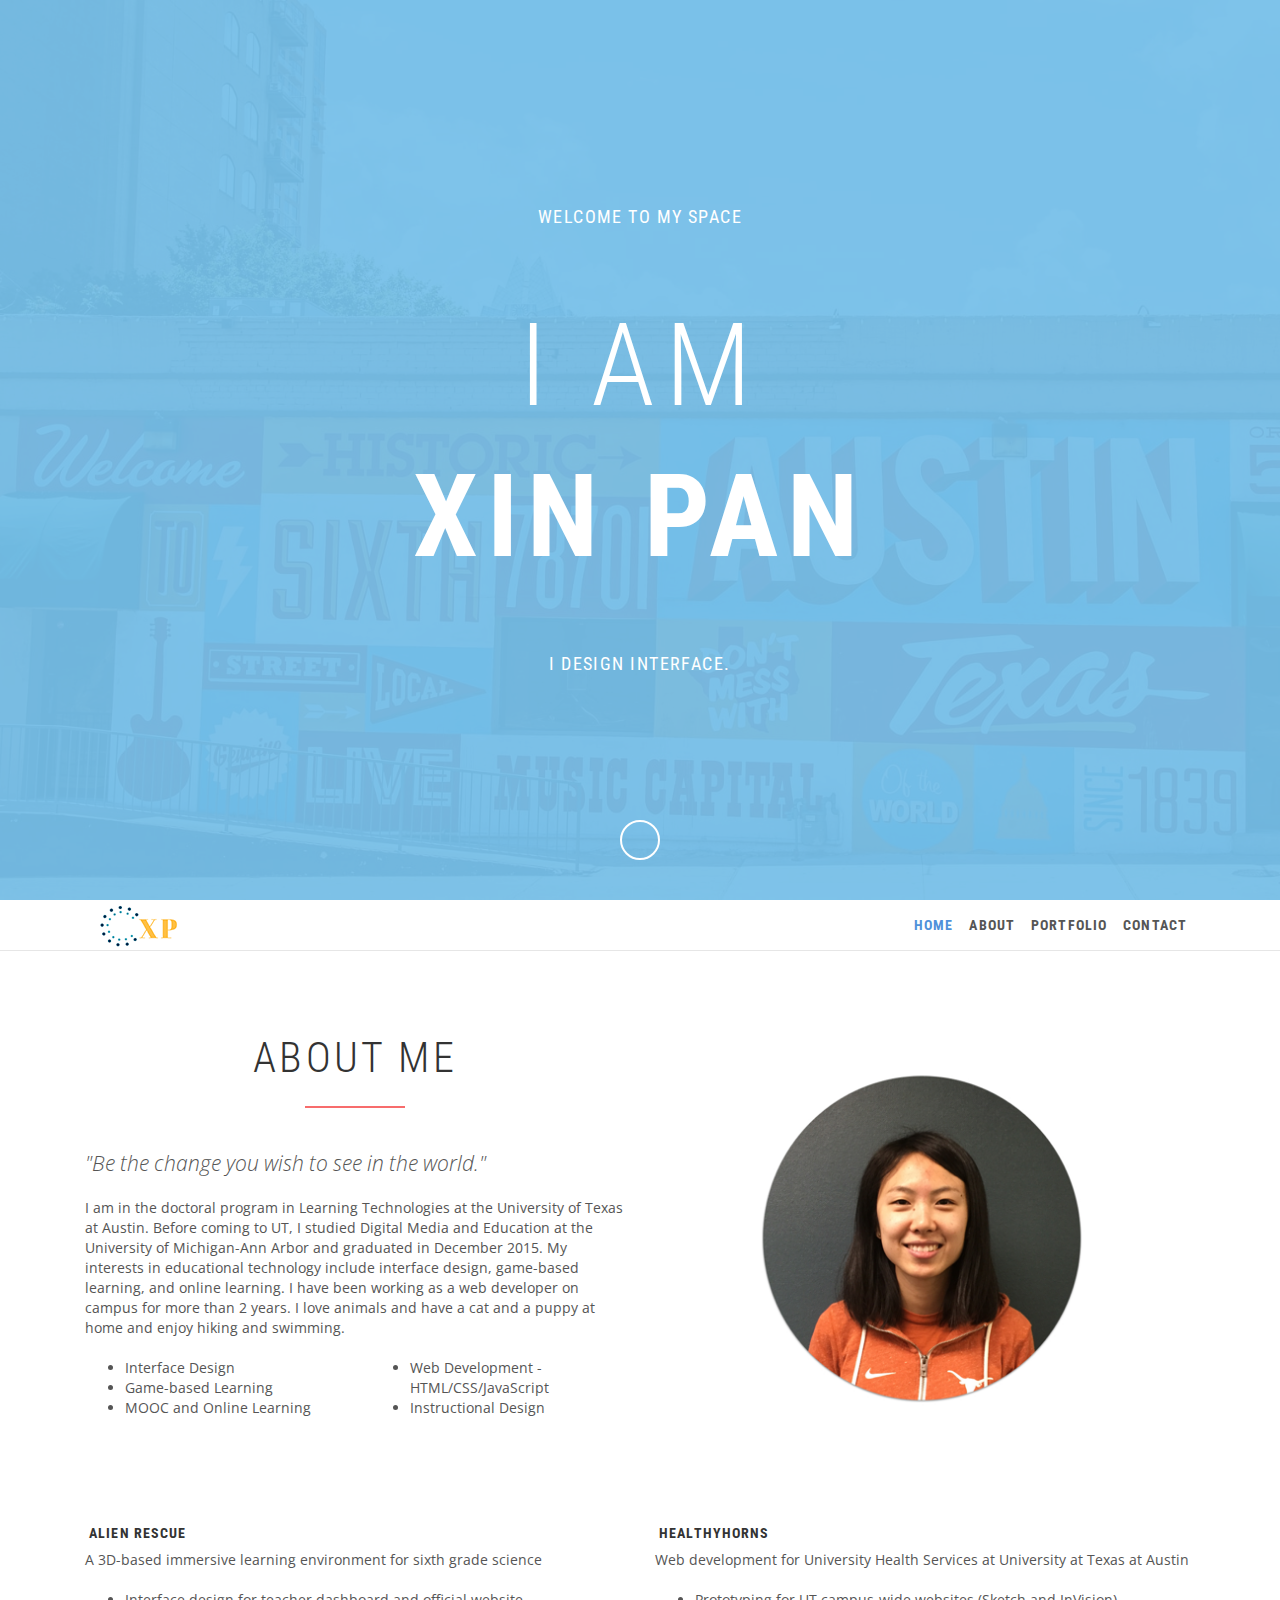
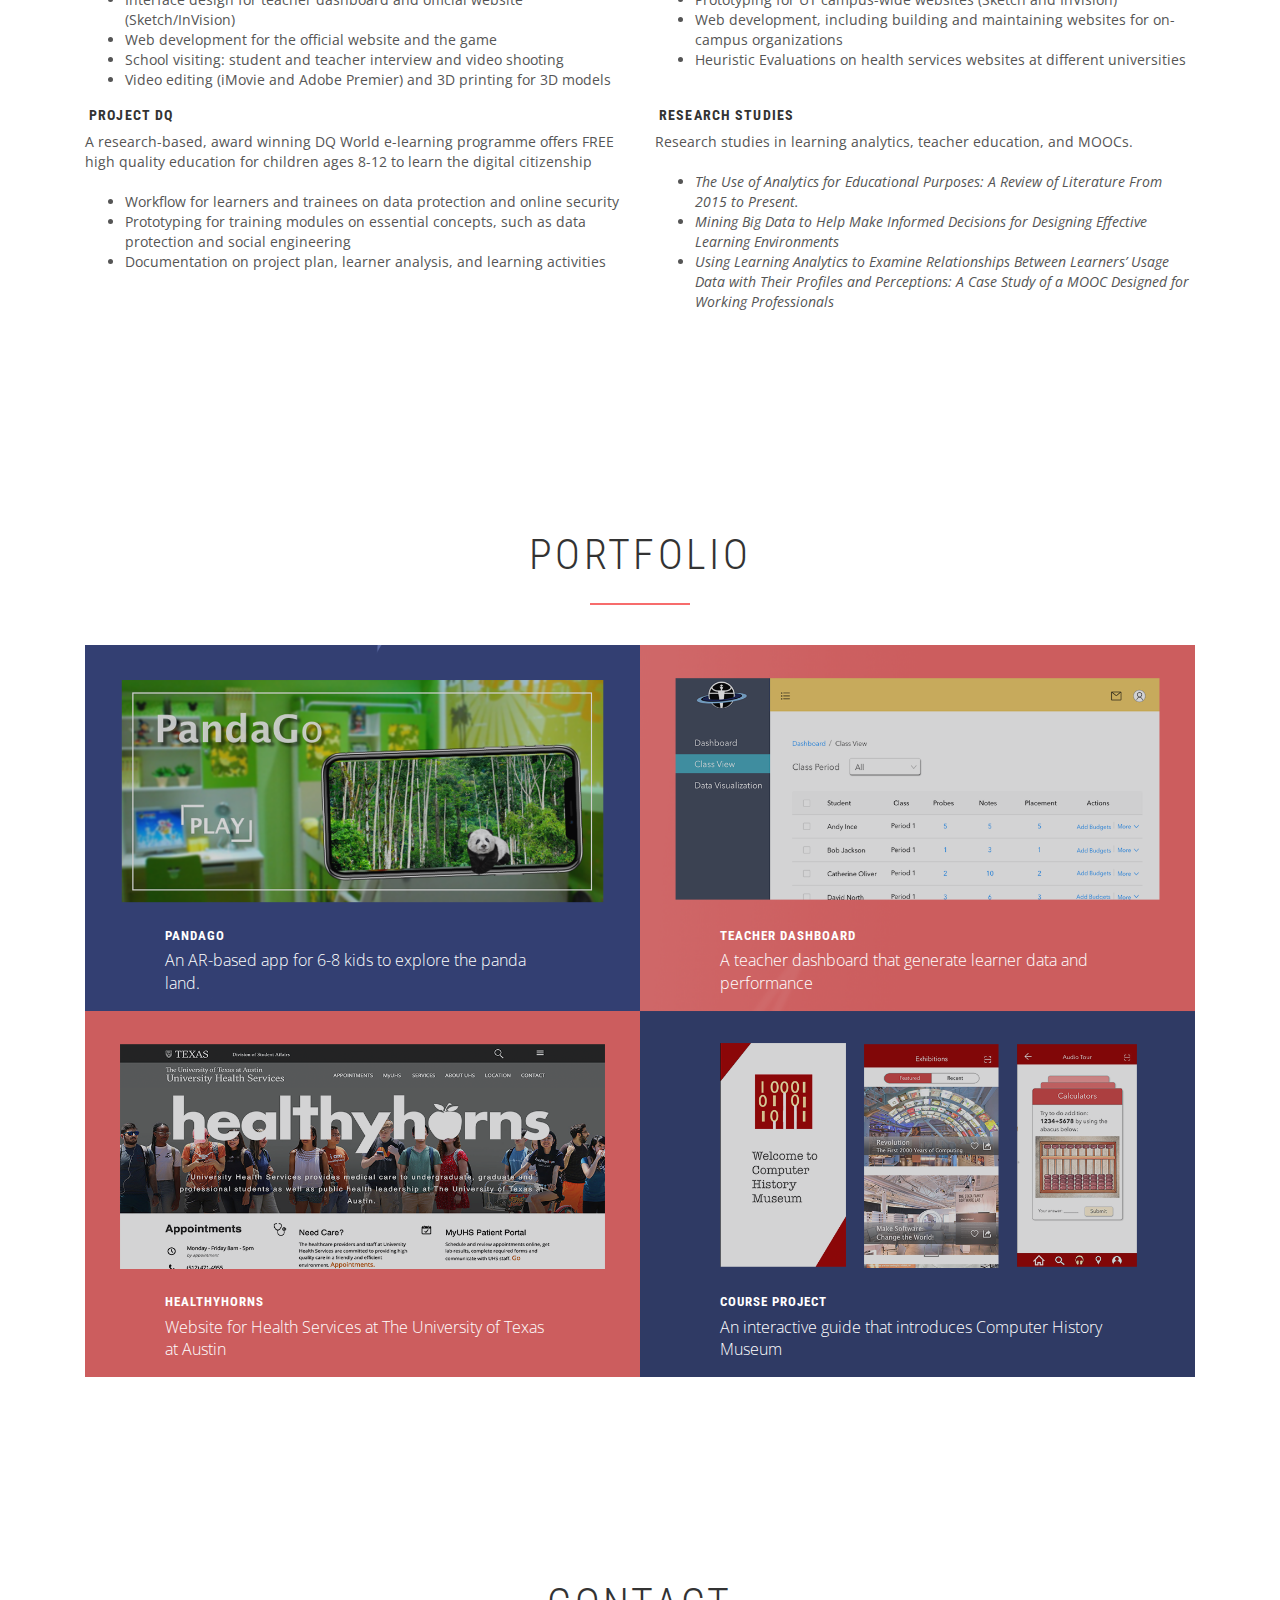
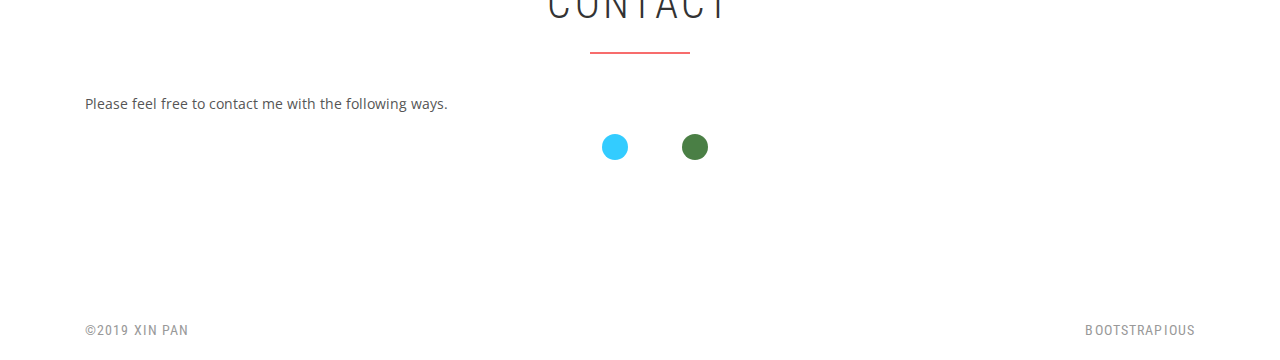
==== index.html @ bea70013 "Update keywords" ====
<!DOCTYPE html>
<html>
  <head>
    <meta charset="utf-8" />
    <meta http-equiv="X-UA-Compatible" content="IE=edge" />
    <title>Xin Pan</title>
    <meta name="description" content="Information about Xin Pan" />
    <meta name="viewport" content="width=device-width, initial-scale=1" />
    <meta name="robots" content="all,follow" />
    <meta
      name="keywords"
      content="instructional designer,Xin Pan,interface design,game-based learning,online learning,web"
    />
    <meta name="author" content="Xin Pan" />
    <!-- Bootstrap and Font Awesome css-->
    <!-- we use cdn but you can also include local files located in css directory-->
    <link
      rel="stylesheet"
      href="https://use.fontawesome.com/releases/v5.7.2/css/all.css"
      integrity="sha384-fnmOCqbTlWIlj8LyTjo7mOUStjsKC4pOpQbqyi7RrhN7udi9RwhKkMHpvLbHG9Sr"
      crossorigin="anonymous"
    />
    <link rel="stylesheet" href="css/themify-icons.css" />
    <link
      rel="stylesheet"
      href="https://maxcdn.bootstrapcdn.com/bootstrap/4.3.1/css/bootstrap.min.css"
    />
    <!-- Google fonts - Roboto Condensed for headings, Open Sans for copy-->
    <link
      rel="stylesheet"
      href="https://fonts.googleapis.com/css?family=Roboto+Condensed:300,700%7COpen+Sans:300,400,700"
    />
    <!-- theme stylesheet-->
    <link rel="stylesheet" href="css/style.default.css" id="theme-stylesheet" />
    <link rel="stylesheet" href="css/stylish-portfolio.css" />
    <!-- Custom stylesheet - for your changes-->
    <link rel="stylesheet" href="css/custom.css" />
    <!-- Favicon-->
    <link rel="shortcut icon" href="favicon.png" />
    <!-- Tweaks for older IEs-->
    <!--[if lt IE 9]>
      <script src="https://oss.maxcdn.com/html5shiv/3.7.2/html5shiv.min.js"></script>
      <script src="https://oss.maxcdn.com/respond/1.4.2/respond.min.js"></script
    ><![endif]-->
  </head>

  <body data-spy="scroll" data-target="#navigation" data-offset="120">
    <!-- intro-->
    <section id="intro" class="intro image-background">
      <div class="overlay"></div>
      <div class="content">
        <div class="container clearfix">
          <div class="row">
            <div class="col-md-8 offset-md-2 col-sm-12">
              <p class="roboto">Welcome to my space</p>
              <h1>
                I am
                <br />
                <span class="bold">Xin Pan</span>
              </h1>
              <p class="roboto">I design <span class="typy"></span>.</p>
            </div>
          </div>
        </div>
      </div>
      <a href="#about" class="icon faa-float animated scroll-to">
        <i class="fa fa-angle-double-down"></i>
      </a>
    </section>
    <!-- navbar-->
    <header class="header">
      <div class="sticky-wrapper">
        <div role="navigation" class="navbar navbar-expand-md navbar-light">
          <div class="container">
            <!-- <div class="navbar-header"> -->
            <a href="#intro" class="navbar-brand scroll-to">
              <img src="img/logo.png" alt="" />
            </a>
            <button
              type="button"
              data-toggle="collapse"
              data-target="#navigation"
              class="navbar-toggler navbar-toggler-right"
            >
              <span class="navbar-toggler-icon"></span>
            </button>
            <!-- </div> -->
            <div id="navigation" class="collapse navbar-collapse">
              <ul class="nav navbar-nav ml-auto">
                <li class="nav-item">
                  <a class="nav-link active" href="#intro">Home</a>
                </li>
                <li class="nav-item">
                  <a class="nav-link" href="#about">About </a>
                </li>
                <li class="nav-item">
                  <a class="nav-link" href="#portfolio">Portfolio</a>
                </li>
                <li class="nav-item">
                  <a class="nav-link" href="#contact">Contact</a>
                </li>
              </ul>
            </div>
          </div>
        </div>
      </div>
    </header>
    <!-- /.navbar-->
    <!-- about us-->
    <section id="about">
      <div class="container clearfix">
        <div class="row margin-bottom">
          <div class="col-md-6 margin-bottom">
            <h2 class="heading">About me</h2>
            <p class="lead">
              <i>"Be the change you wish to see in the world."</i>
            </p>
            <p>
              I am in the doctoral program in Learning Technologies at the
              University of Texas at Austin. Before coming to UT, I studied
              Digital Media and Education at the University of Michigan-Ann
              Arbor and graduated in December 2015. My interests in educational
              technology include interface design, game-based learning, and
              online learning. I have been working as a web developer on campus
              for more than 2 years. I love animals and have a cat and a puppy
              at home and enjoy hiking and swimming.
            </p>
            <div class="row">
              <div class="col-sm-6">
                <ul>
                  <li>Interface Design</li>
                  <li>Game-based Learning</li>
                  <li>MOOC and Online Learning</li>
                </ul>
              </div>
              <div class="col-sm-6">
                <ul>
                  <li>Web Development - HTML/CSS/JavaScript</li>
                  <li>Instructional Design</li>
                </ul>
              </div>
            </div>
          </div>
          <div class="col-md-6 margin-bottom">
            <p>
              <img src="img/bio-image.png" alt="" class="img-fluid" />
            </p>
          </div>
        </div>
        <div class="row">
          <div class="col-sm-6">
            <h5><i class="fa fa-gamepad"></i>&nbsp;Alien Rescue</h5>
            <p>
              A 3D-based immersive learning environment for sixth grade science
            </p>
            <ul>
              <li>
                Interface design for teacher dashboard and official website
                (Sketch/InVision)
              </li>
              <li>
                Web development for the official website and the game
              </li>
              <li>
                School visiting: student and teacher interview and video
                shooting
              </li>
              <li>
                Video editing (iMovie and Adobe Premier) and 3D printing for 3D
                models
              </li>
            </ul>
          </div>
          <div class="col-sm-6">
            <h5><i class="fas fa-laptop-code"></i>&nbsp;Healthyhorns</h5>
            <p>
              Web development for University Health Services at University at
              Texas at Austin
            </p>
            <ul>
              <li>
                Prototyping for UT campus-wide websites (Sketch and InVision)
              </li>
              <li>
                Web development, including building and maintaining websites for
                on-campus organizations
              </li>
              <li>
                Heuristic Evaluations on health services websites at different
                universities
              </li>
            </ul>
          </div>
        </div>
        <div class="row">
          <div class="col-sm-6">
            <h5><i class="fa fa-life-ring"></i>&nbsp;Project DQ</h5>
            <p>
              A research-based, award winning DQ World e-learning programme
              offers FREE high quality education for children ages 8-12 to learn
              the digital citizenship
            </p>
            <ul>
              <li>
                Workflow for learners and trainees on data protection and online
                security
              </li>
              <li>
                Prototyping for training modules on essential concepts, such as
                data protection and social engineering
              </li>
              <li>
                Documentation on project plan, learner analysis, and learning
                activities
              </li>
            </ul>
          </div>
          <div class="col-sm-6">
            <h5><i class="fa fa-trophy"></i>&nbsp;Research studies</h5>
            <p>
              Research studies in learning analytics, teacher education, and
              MOOCs.
            </p>
            <ul>
              <li>
                <i
                  >The Use of Analytics for Educational Purposes: A Review of
                  Literature From 2015 to Present.</i
                >
              </li>
              <li>
                <i
                  >Mining Big Data to Help Make Informed Decisions for Designing
                  Effective Learning Environments</i
                >
              </li>
              <li>
                <i>
                  Using Learning Analytics to Examine Relationships Between
                  Learners’ Usage Data with Their Profiles and Perceptions: A
                  Case Study of a MOOC Designed for Working Professionals</i
                >
              </li>
            </ul>
          </div>
        </div>
      </div>
    </section>
    <!-- portfolio-->
    <section class="content-section no-padding-bottom" id="portfolio">
      <div class="container">
        <div class="row">
          <div class="col-md-12">
            <h2 class="heading">Portfolio</h2>
          </div>
        </div>
        <div class="row no-gutters">
          <div class="col-lg-6">
            <a class="portfolio-item" href="#">
              <span class="caption">
                <span class="caption-content">
                  <h2 class="portfolio-heading">PandaGo</h2>
                  <p class="mb-0">
                    An AR-based app for 6-8 kids to explore the panda land.
                  </p>
                </span>
              </span>
              <img class="img-fluid" src="img/portfolio-1.png" alt="" />
            </a>
          </div>
          <div class="col-lg-6">
            <a
              class="portfolio-item"
              href="https://invis.io/AMQQ8ZWXP6Y"
              target="_blank"
            >
              <span class="caption">
                <span class="caption-content">
                  <h2 class="portfolio-heading">Teacher Dashboard</h2>
                  <p class="mb-0">
                    A teacher dashboard that generate learner data and
                    performance
                  </p>
                </span>
              </span>
              <img class="img-fluid" src="img/portfolio-2.png" alt="" />
            </a>
          </div>
          <div class="col-lg-6">
            <a
              class="portfolio-item"
              href="https://www.healthyhorns.utexas.edu"
              target="_blank"
            >
              <span class="caption">
                <span class="caption-content">
                  <h2 class="portfolio-heading">Healthyhorns</h2>
                  <p class="mb-0">
                    Website for Health Services at The University of Texas at
                    Austin
                  </p>
                </span>
              </span>
              <img class="img-fluid" src="img/portfolio-3.png" alt="" />
            </a>
          </div>
          <div class="col-lg-6">
            <a
              class="portfolio-item"
              href="https://invis.io/KJQQ8Z5EC43"
              target="_blank"
            >
              <span class="caption">
                <span class="caption-content">
                  <h2 class="portfolio-heading">Course Project</h2>
                  <p class="mb-0">
                    An interactive guide that introduces Computer History Museum
                  </p>
                </span>
              </span>
              <img class="img-fluid" src="img/portfolio-4.png" alt="" />
            </a>
          </div>
        </div>
      </div>
    </section>
    <!--contact-->
    <section id="contact">
      <div class="container clearfix">
        <div class="row">
          <div class="col-md-12">
            <h2 class="heading">Contact</h2>
            <div class="row">
              <!-- <div class="col-md-6">
                <form
                  id="contact-form"
                  method="post"
                  action="contact.php"
                  class="contact-form form"
                >
                  <div class="controls">
                    <div class="row">
                      <div class="col-sm-6">
                        <div class="form-group">
                          <label for="name">Your firstname *</label>
                          <input
                            type="text"
                            name="name"
                            id="name"
                            placeholder="Enter your firstname"
                            required="required"
                            class="form-control"
                          />
                        </div>
                      </div>
                      <div class="col-sm-6">
                        <div class="form-group">
                          <label for="surname">Your lastname *</label>
                          <input
                            type="text"
                            name="surname"
                            id="surname"
                            placeholder="Enter your  lastname"
                            required="required"
                            class="form-control"
                          />
                        </div>
                      </div>
                    </div>
                    <div class="form-group">
                      <label for="email">Your email *</label>
                      <input
                        type="email"
                        name="email"
                        id="email"
                        placeholder="Enter your  email"
                        required="required"
                        class="form-control"
                      />
                    </div>
                    <div class="form-group">
                      <label for="message">Your message for us *</label>
                      <textarea
                        rows="4"
                        name="message"
                        id="message"
                        placeholder="Enter your message"
                        required="required"
                        class="form-control"
                      ></textarea>
                    </div>
                    <div class="text-center">
                      <input
                        type="submit"
                        value="Send message"
                        class="btn btn-primary btn-block"
                      />
                    </div>
                  </div>
                </form>
              </div> -->
              <div class="col-md-12">
                <p>
                  Please feel free to contact me with the following ways.
                </p>
                <p class="social">
                  <a
                    href="https://www.linkedin.com/in/xinpancecilia/"
                    title="My LinkedIn Profile"
                    class="linkedin"
                    target="_blank"
                  >
                    <i class="fab fa-linkedin-in"></i>
                  </a>
                  <a
                    href="https://twitter.com/XinPan7"
                    title="My Twitter"
                    class="twitter"
                    target="_blank"
                  >
                    <i class="fab fa-twitter"></i>
                  </a>
                  <a
                    href="https://github.com/ceciliaxinpan"
                    title="My Github"
                    class="github"
                    target="_blank"
                  >
                    <i class="fab fa-github"></i>
                  </a>
                  <a
                    href="mailto:panxin@utexas.edu"
                    title="Email Me"
                    class="email"
                  >
                    <i class="fa fa-envelope"></i>
                  </a>
                </p>
              </div>
            </div>
          </div>
        </div>
      </div>
    </section>
    <footer>
      <div class="container">
        <div class="row copyright">
          <div class="col-md-6">
            <p class="roboto">&copy;2019 Xin Pan</p>
          </div>
          <div class="col-md-6">
            <p class="credit roboto">
              <a href="https://www.bootstrapious.com/tutorials"
                >Bootstrapious</a
              >
            </p>
            <!-- Please do not remove the backlink to us unless you support the development at https://bootstrapious.com/donate. It is part of the license conditions. Thanks for understanding :) -->
          </div>
        </div>
      </div>
    </footer>
    <!-- Javascript files-->
    <script src="https://ajax.googleapis.com/ajax/libs/jquery/1.11.0/jquery.min.js"></script>
    <script src="https://maxcdn.bootstrapcdn.com/bootstrap/4.3.1/js/bootstrap.min.js"></script>
    <script src="js/jquery.sticky.js"></script>
    <script src="js/jquery.scrollTo.min.js"></script>
    <script src="js/typed.js"></script>
    <script src="js/jquery.cookie.js"></script>
    <script src="js/front.js"></script>
    <!-- Google Analytics -->
    <script>
      (function(b, o, i, l, e, r) {
        b.GoogleAnalyticsObject = l;
        b[l] ||
          (b[l] = function() {
            (b[l].q = b[l].q || []).push(arguments);
          });
        b[l].l = +new Date();
        e = o.createElement(i);
        r = o.getElementsByTagName(i)[0];
        e.src = "//www.google-analytics.com/analytics.js";
        r.parentNode.insertBefore(e, r);
      })(window, document, "script", "ga");
      ga("create", "UA-135004219-1");
      ga("send", "pageview");
    </script>
  </body>
</html>
---- css/themify-icons.css ----
@font-face {
  font-family: "themify";
  src: url("fonts/themify.eot?-fvbane");
  src: url("fonts/themify.eot?#iefix-fvbane") format("embedded-opentype"),
    url("fonts/themify.woff?-fvbane") format("woff"),
    url("fonts/themify.ttf?-fvbane") format("truetype"),
    url("fonts/themify.svg?-fvbane#themify") format("svg");
  font-weight: normal;
  font-style: normal;
}

[class^="ti-"],
[class*=" ti-"] {
  font-family: "themify";
  speak: none;
  font-style: normal;
  font-weight: normal;
  font-variant: normal;
  text-transform: none;
  line-height: 1;

  /* Better Font Rendering =========== */
  -webkit-font-smoothing: antialiased;
  -moz-osx-font-smoothing: grayscale;
}

.ti-wand:before {
  content: "\e600";
}
.ti-volume:before {
  content: "\e601";
}
.ti-user:before {
  content: "\e602";
}
.ti-unlock:before {
  content: "\e603";
}
.ti-unlink:before {
  content: "\e604";
}
.ti-trash:before {
  content: "\e605";
}
.ti-thought:before {
  content: "\e606";
}
.ti-target:before {
  content: "\e607";
}
.ti-tag:before {
  content: "\e608";
}
.ti-tablet:before {
  content: "\e609";
}
.ti-star:before {
  content: "\e60a";
}
.ti-spray:before {
  content: "\e60b";
}
.ti-signal:before {
  content: "\e60c";
}
.ti-shopping-cart:before {
  content: "\e60d";
}
.ti-shopping-cart-full:before {
  content: "\e60e";
}
.ti-settings:before {
  content: "\e60f";
}
.ti-search:before {
  content: "\e610";
}
.ti-zoom-in:before {
  content: "\e611";
}
.ti-zoom-out:before {
  content: "\e612";
}
.ti-cut:before {
  content: "\e613";
}
.ti-ruler:before {
  content: "\e614";
}
.ti-ruler-pencil:before {
  content: "\e615";
}
.ti-ruler-alt:before {
  content: "\e616";
}
.ti-bookmark:before {
  content: "\e617";
}
.ti-bookmark-alt:before {
  content: "\e618";
}
.ti-reload:before {
  content: "\e619";
}
.ti-plus:before {
  content: "\e61a";
}
.ti-pin:before {
  content: "\e61b";
}
.ti-pencil:before {
  content: "\e61c";
}
.ti-pencil-alt:before {
  content: "\e61d";
}
.ti-paint-roller:before {
  content: "\e61e";
}
.ti-paint-bucket:before {
  content: "\e61f";
}
.ti-na:before {
  content: "\e620";
}
.ti-mobile:before {
  content: "\e621";
}
.ti-minus:before {
  content: "\e622";
}
.ti-medall:before {
  content: "\e623";
}
.ti-medall-alt:before {
  content: "\e624";
}
.ti-marker:before {
  content: "\e625";
}
.ti-marker-alt:before {
  content: "\e626";
}
.ti-arrow-up:before {
  content: "\e627";
}
.ti-arrow-right:before {
  content: "\e628";
}
.ti-arrow-left:before {
  content: "\e629";
}
.ti-arrow-down:before {
  content: "\e62a";
}
.ti-lock:before {
  content: "\e62b";
}
.ti-location-arrow:before {
  content: "\e62c";
}
.ti-link:before {
  content: "\e62d";
}
.ti-layout:before {
  content: "\e62e";
}
.ti-layers:before {
  content: "\e62f";
}
.ti-layers-alt:before {
  content: "\e630";
}
.ti-key:before {
  content: "\e631";
}
.ti-import:before {
  content: "\e632";
}
.ti-image:before {
  content: "\e633";
}
.ti-heart:before {
  content: "\e634";
}
.ti-heart-broken:before {
  content: "\e635";
}
.ti-hand-stop:before {
  content: "\e636";
}
.ti-hand-open:before {
  content: "\e637";
}
.ti-hand-drag:before {
  content: "\e638";
}
.ti-folder:before {
  content: "\e639";
}
.ti-flag:before {
  content: "\e63a";
}
.ti-flag-alt:before {
  content: "\e63b";
}
.ti-flag-alt-2:before {
  content: "\e63c";
}
.ti-eye:before {
  content: "\e63d";
}
.ti-export:before {
  content: "\e63e";
}
.ti-exchange-vertical:before {
  content: "\e63f";
}
.ti-desktop:before {
  content: "\e640";
}
.ti-cup:before {
  content: "\e641";
}
.ti-crown:before {
  content: "\e642";
}
.ti-comments:before {
  content: "\e643";
}
.ti-comment:before {
  content: "\e644";
}
.ti-comment-alt:before {
  content: "\e645";
}
.ti-close:before {
  content: "\e646";
}
.ti-clip:before {
  content: "\e647";
}
.ti-angle-up:before {
  content: "\e648";
}
.ti-angle-right:before {
  content: "\e649";
}
.ti-angle-left:before {
  content: "\e64a";
}
.ti-angle-down:before {
  content: "\e64b";
}
.ti-check:before {
  content: "\e64c";
}
.ti-check-box:before {
  content: "\e64d";
}
.ti-camera:before {
  content: "\e64e";
}
.ti-announcement:before {
  content: "\e64f";
}
.ti-brush:before {
  content: "\e650";
}
.ti-briefcase:before {
  content: "\e651";
}
.ti-bolt:before {
  content: "\e652";
}
.ti-bolt-alt:before {
  content: "\e653";
}
.ti-blackboard:before {
  content: "\e654";
}
.ti-bag:before {
  content: "\e655";
}
.ti-move:before {
  content: "\e656";
}
.ti-arrows-vertical:before {
  content: "\e657";
}
.ti-arrows-horizontal:before {
  content: "\e658";
}
.ti-fullscreen:before {
  content: "\e659";
}
.ti-arrow-top-right:before {
  content: "\e65a";
}
.ti-arrow-top-left:before {
  content: "\e65b";
}
.ti-arrow-circle-up:before {
  content: "\e65c";
}
.ti-arrow-circle-right:before {
  content: "\e65d";
}
.ti-arrow-circle-left:before {
  content: "\e65e";
}
.ti-arrow-circle-down:before {
  content: "\e65f";
}
.ti-angle-double-up:before {
  content: "\e660";
}
.ti-angle-double-right:before {
  content: "\e661";
}
.ti-angle-double-left:before {
  content: "\e662";
}
.ti-angle-double-down:before {
  content: "\e663";
}
.ti-zip:before {
  content: "\e664";
}
.ti-world:before {
  content: "\e665";
}
.ti-wheelchair:before {
  content: "\e666";
}
.ti-view-list:before {
  content: "\e667";
}
.ti-view-list-alt:before {
  content: "\e668";
}
.ti-view-grid:before {
  content: "\e669";
}
.ti-uppercase:before {
  content: "\e66a";
}
.ti-upload:before {
  content: "\e66b";
}
.ti-underline:before {
  content: "\e66c";
}
.ti-truck:before {
  content: "\e66d";
}
.ti-timer:before {
  content: "\e66e";
}
.ti-ticket:before {
  content: "\e66f";
}
.ti-thumb-up:before {
  content: "\e670";
}
.ti-thumb-down:before {
  content: "\e671";
}
.ti-text:before {
  content: "\e672";
}
.ti-stats-up:before {
  content: "\e673";
}
.ti-stats-down:before {
  content: "\e674";
}
.ti-split-v:before {
  content: "\e675";
}
.ti-split-h:before {
  content: "\e676";
}
.ti-smallcap:before {
  content: "\e677";
}
.ti-shine:before {
  content: "\e678";
}
.ti-shift-right:before {
  content: "\e679";
}
.ti-shift-left:before {
  content: "\e67a";
}
.ti-shield:before {
  content: "\e67b";
}
.ti-notepad:before {
  content: "\e67c";
}
.ti-server:before {
  content: "\e67d";
}
.ti-quote-right:before {
  content: "\e67e";
}
.ti-quote-left:before {
  content: "\e67f";
}
.ti-pulse:before {
  content: "\e680";
}
.ti-printer:before {
  content: "\e681";
}
.ti-power-off:before {
  content: "\e682";
}
.ti-plug:before {
  content: "\e683";
}
.ti-pie-chart:before {
  content: "\e684";
}
.ti-paragraph:before {
  content: "\e685";
}
.ti-panel:before {
  content: "\e686";
}
.ti-package:before {
  content: "\e687";
}
.ti-music:before {
  content: "\e688";
}
.ti-music-alt:before {
  content: "\e689";
}
.ti-mouse:before {
  content: "\e68a";
}
.ti-mouse-alt:before {
  content: "\e68b";
}
.ti-money:before {
  content: "\e68c";
}
.ti-microphone:before {
  content: "\e68d";
}
.ti-menu:before {
  content: "\e68e";
}
.ti-menu-alt:before {
  content: "\e68f";
}
.ti-map:before {
  content: "\e690";
}
.ti-map-alt:before {
  content: "\e691";
}
.ti-loop:before {
  content: "\e692";
}
.ti-location-pin:before {
  content: "\e693";
}
.ti-list:before {
  content: "\e694";
}
.ti-light-bulb:before {
  content: "\e695";
}
.ti-Italic:before {
  content: "\e696";
}
.ti-info:before {
  content: "\e697";
}
.ti-infinite:before {
  content: "\e698";
}
.ti-id-badge:before {
  content: "\e699";
}
.ti-hummer:before {
  content: "\e69a";
}
.ti-home:before {
  content: "\e69b";
}
.ti-help:before {
  content: "\e69c";
}
.ti-headphone:before {
  content: "\e69d";
}
.ti-harddrives:before {
  content: "\e69e";
}
.ti-harddrive:before {
  content: "\e69f";
}
.ti-gift:before {
  content: "\e6a0";
}
.ti-game:before {
  content: "\e6a1";
}
.ti-filter:before {
  content: "\e6a2";
}
.ti-files:before {
  content: "\e6a3";
}
.ti-file:before {
  content: "\e6a4";
}
.ti-eraser:before {
  content: "\e6a5";
}
.ti-envelope:before {
  content: "\e6a6";
}
.ti-download:before {
  content: "\e6a7";
}
.ti-direction:before {
  content: "\e6a8";
}
.ti-direction-alt:before {
  content: "\e6a9";
}
.ti-dashboard:before {
  content: "\e6aa";
}
.ti-control-stop:before {
  content: "\e6ab";
}
.ti-control-shuffle:before {
  content: "\e6ac";
}
.ti-control-play:before {
  content: "\e6ad";
}
.ti-control-pause:before {
  content: "\e6ae";
}
.ti-control-forward:before {
  content: "\e6af";
}
.ti-control-backward:before {
  content: "\e6b0";
}
.ti-cloud:before {
  content: "\e6b1";
}
.ti-cloud-up:before {
  content: "\e6b2";
}
.ti-cloud-down:before {
  content: "\e6b3";
}
.ti-clipboard:before {
  content: "\e6b4";
}
.ti-car:before {
  content: "\e6b5";
}
.ti-calendar:before {
  content: "\e6b6";
}
.ti-book:before {
  content: "\e6b7";
}
.ti-bell:before {
  content: "\e6b8";
}
.ti-basketball:before {
  content: "\e6b9";
}
.ti-bar-chart:before {
  content: "\e6ba";
}
.ti-bar-chart-alt:before {
  content: "\e6bb";
}
.ti-back-right:before {
  content: "\e6bc";
}
.ti-back-left:before {
  content: "\e6bd";
}
.ti-arrows-corner:before {
  content: "\e6be";
}
.ti-archive:before {
  content: "\e6bf";
}
.ti-anchor:before {
  content: "\e6c0";
}
.ti-align-right:before {
  content: "\e6c1";
}
.ti-align-left:before {
  content: "\e6c2";
}
.ti-align-justify:before {
  content: "\e6c3";
}
.ti-align-center:before {
  content: "\e6c4";
}
.ti-alert:before {
  content: "\e6c5";
}
.ti-alarm-clock:before {
  content: "\e6c6";
}
.ti-agenda:before {
  content: "\e6c7";
}
.ti-write:before {
  content: "\e6c8";
}
.ti-window:before {
  content: "\e6c9";
}
.ti-widgetized:before {
  content: "\e6ca";
}
.ti-widget:before {
  content: "\e6cb";
}
.ti-widget-alt:before {
  content: "\e6cc";
}
.ti-wallet:before {
  content: "\e6cd";
}
.ti-video-clapper:before {
  content: "\e6ce";
}
.ti-video-camera:before {
  content: "\e6cf";
}
.ti-vector:before {
  content: "\e6d0";
}
.ti-themify-logo:before {
  content: "\e6d1";
}
.ti-themify-favicon:before {
  content: "\e6d2";
}
.ti-themify-favicon-alt:before {
  content: "\e6d3";
}
.ti-support:before {
  content: "\e6d4";
}
.ti-stamp:before {
  content: "\e6d5";
}
.ti-split-v-alt:before {
  content: "\e6d6";
}
.ti-slice:before {
  content: "\e6d7";
}
.ti-shortcode:before {
  content: "\e6d8";
}
.ti-shift-right-alt:before {
  content: "\e6d9";
}
.ti-shift-left-alt:before {
  content: "\e6da";
}
.ti-ruler-alt-2:before {
  content: "\e6db";
}
.ti-receipt:before {
  content: "\e6dc";
}
.ti-pin2:before {
  content: "\e6dd";
}
.ti-pin-alt:before {
  content: "\e6de";
}
.ti-pencil-alt2:before {
  content: "\e6df";
}
.ti-palette:before {
  content: "\e6e0";
}
.ti-more:before {
  content: "\e6e1";
}
.ti-more-alt:before {
  content: "\e6e2";
}
.ti-microphone-alt:before {
  content: "\e6e3";
}
.ti-magnet:before {
  content: "\e6e4";
}
.ti-line-double:before {
  content: "\e6e5";
}
.ti-line-dotted:before {
  content: "\e6e6";
}
.ti-line-dashed:before {
  content: "\e6e7";
}
.ti-layout-width-full:before {
  content: "\e6e8";
}
.ti-layout-width-default:before {
  content: "\e6e9";
}
.ti-layout-width-default-alt:before {
  content: "\e6ea";
}
.ti-layout-tab:before {
  content: "\e6eb";
}
.ti-layout-tab-window:before {
  content: "\e6ec";
}
.ti-layout-tab-v:before {
  content: "\e6ed";
}
.ti-layout-tab-min:before {
  content: "\e6ee";
}
.ti-layout-slider:before {
  content: "\e6ef";
}
.ti-layout-slider-alt:before {
  content: "\e6f0";
}
.ti-layout-sidebar-right:before {
  content: "\e6f1";
}
.ti-layout-sidebar-none:before {
  content: "\e6f2";
}
.ti-layout-sidebar-left:before {
  content: "\e6f3";
}
.ti-layout-placeholder:before {
  content: "\e6f4";
}
.ti-layout-menu:before {
  content: "\e6f5";
}
.ti-layout-menu-v:before {
  content: "\e6f6";
}
.ti-layout-menu-separated:before {
  content: "\e6f7";
}
.ti-layout-menu-full:before {
  content: "\e6f8";
}
.ti-layout-media-right-alt:before {
  content: "\e6f9";
}
.ti-layout-media-right:before {
  content: "\e6fa";
}
.ti-layout-media-overlay:before {
  content: "\e6fb";
}
.ti-layout-media-overlay-alt:before {
  content: "\e6fc";
}
.ti-layout-media-overlay-alt-2:before {
  content: "\e6fd";
}
.ti-layout-media-left-alt:before {
  content: "\e6fe";
}
.ti-layout-media-left:before {
  content: "\e6ff";
}
.ti-layout-media-center-alt:before {
  content: "\e700";
}
.ti-layout-media-center:before {
  content: "\e701";
}
.ti-layout-list-thumb:before {
  content: "\e702";
}
.ti-layout-list-thumb-alt:before {
  content: "\e703";
}
.ti-layout-list-post:before {
  content: "\e704";
}
.ti-layout-list-large-image:before {
  content: "\e705";
}
.ti-layout-line-solid:before {
  content: "\e706";
}
.ti-layout-grid4:before {
  content: "\e707";
}
.ti-layout-grid3:before {
  content: "\e708";
}
.ti-layout-grid2:before {
  content: "\e709";
}
.ti-layout-grid2-thumb:before {
  content: "\e70a";
}
.ti-layout-cta-right:before {
  content: "\e70b";
}
.ti-layout-cta-left:before {
  content: "\e70c";
}
.ti-layout-cta-center:before {
  content: "\e70d";
}
.ti-layout-cta-btn-right:before {
  content: "\e70e";
}
.ti-layout-cta-btn-left:before {
  content: "\e70f";
}
.ti-layout-column4:before {
  content: "\e710";
}
.ti-layout-column3:before {
  content: "\e711";
}
.ti-layout-column2:before {
  content: "\e712";
}
.ti-layout-accordion-separated:before {
  content: "\e713";
}
.ti-layout-accordion-merged:before {
  content: "\e714";
}
.ti-layout-accordion-list:before {
  content: "\e715";
}
.ti-ink-pen:before {
  content: "\e716";
}
.ti-info-alt:before {
  content: "\e717";
}
.ti-help-alt:before {
  content: "\e718";
}
.ti-headphone-alt:before {
  content: "\e719";
}
.ti-hand-point-up:before {
  content: "\e71a";
}
.ti-hand-point-right:before {
  content: "\e71b";
}
.ti-hand-point-left:before {
  content: "\e71c";
}
.ti-hand-point-down:before {
  content: "\e71d";
}
.ti-gallery:before {
  content: "\e71e";
}
.ti-face-smile:before {
  content: "\e71f";
}
.ti-face-sad:before {
  content: "\e720";
}
.ti-credit-card:before {
  content: "\e721";
}
.ti-control-skip-forward:before {
  content: "\e722";
}
.ti-control-skip-backward:before {
  content: "\e723";
}
.ti-control-record:before {
  content: "\e724";
}
.ti-control-eject:before {
  content: "\e725";
}
.ti-comments-smiley:before {
  content: "\e726";
}
.ti-brush-alt:before {
  content: "\e727";
}
.ti-youtube:before {
  content: "\e728";
}
.ti-vimeo:before {
  content: "\e729";
}
.ti-twitter:before {
  content: "\e72a";
}
.ti-time:before {
  content: "\e72b";
}
.ti-tumblr:before {
  content: "\e72c";
}
.ti-skype:before {
  content: "\e72d";
}
.ti-share:before {
  content: "\e72e";
}
.ti-share-alt:before {
  content: "\e72f";
}
.ti-rocket:before {
  content: "\e730";
}
.ti-pinterest:before {
  content: "\e731";
}
.ti-new-window:before {
  content: "\e732";
}
.ti-microsoft:before {
  content: "\e733";
}
.ti-list-ol:before {
  content: "\e734";
}
.ti-linkedin:before {
  content: "\e735";
}
.ti-layout-sidebar-2:before {
  content: "\e736";
}
.ti-layout-grid4-alt:before {
  content: "\e737";
}
.ti-layout-grid3-alt:before {
  content: "\e738";
}
.ti-layout-grid2-alt:before {
  content: "\e739";
}
.ti-layout-column4-alt:before {
  content: "\e73a";
}
.ti-layout-column3-alt:before {
  content: "\e73b";
}
.ti-layout-column2-alt:before {
  content: "\e73c";
}
.ti-instagram:before {
  content: "\e73d";
}
.ti-google:before {
  content: "\e73e";
}
.ti-github:before {
  content: "\e73f";
}
.ti-flickr:before {
  content: "\e740";
}
.ti-facebook:before {
  content: "\e741";
}
.ti-dropbox:before {
  content: "\e742";
}
.ti-dribbble:before {
  content: "\e743";
}
.ti-apple:before {
  content: "\e744";
}
.ti-android:before {
  content: "\e745";
}
.ti-save:before {
  content: "\e746";
}
.ti-save-alt:before {
  content: "\e747";
}
.ti-yahoo:before {
  content: "\e748";
}
.ti-wordpress:before {
  content: "\e749";
}
.ti-vimeo-alt:before {
  content: "\e74a";
}
.ti-twitter-alt:before {
  content: "\e74b";
}
.ti-tumblr-alt:before {
  content: "\e74c";
}
.ti-trello:before {
  content: "\e74d";
}
.ti-stack-overflow:before {
  content: "\e74e";
}
.ti-soundcloud:before {
  content: "\e74f";
}
.ti-sharethis:before {
  content: "\e750";
}
.ti-sharethis-alt:before {
  content: "\e751";
}
.ti-reddit:before {
  content: "\e752";
}
.ti-pinterest-alt:before {
  content: "\e753";
}
.ti-microsoft-alt:before {
  content: "\e754";
}
.ti-linux:before {
  content: "\e755";
}
.ti-jsfiddle:before {
  content: "\e756";
}
.ti-joomla:before {
  content: "\e757";
}
.ti-html5:before {
  content: "\e758";
}
.ti-flickr-alt:before {
  content: "\e759";
}
.ti-email:before {
  content: "\e75a";
}
.ti-drupal:before {
  content: "\e75b";
}
.ti-dropbox-alt:before {
  content: "\e75c";
}
.ti-css3:before {
  content: "\e75d";
}
.ti-rss:before {
  content: "\e75e";
}
.ti-rss-alt:before {
  content: "\e75f";
}
---- css/style.default.css ----
/* 
========================================= 
========================================= 

Biz Template By Bootstrapious.com      

========================================= 
========================================= */
/*

=====================
GENERAL
=====================

*/
html {
  height: 100%;
}
body {
  height: 100%;
}
header {
  z-index: 1000;
}
section {
  position: relative;
  padding-top: 80px;
  padding-bottom: 80px;
}
.section-gray {
  background: #f4f4f4;
}
.italic {
  font-style: italic;
  font-family: "Georgia", "Times New Roman", Times, serif;
}
.roboto {
  font-family: "Roboto Condensed", sans-serif;
  text-transform: uppercase;
  letter-spacing: 0.08em;
}
.heading {
  text-align: center;
  margin-bottom: 40px;
}
.heading:after {
  content: " ";
  display: block;
  width: 100px;
  height: 2px;
  margin: 20px auto 20px;
  background: #f76c6c;
}
h4.heading {
  margin-bottom: 20px;
}
h4.heading:after {
  margin: 10px auto 20px;
  height: 1px;
}
.img-responsive {
  margin: 0 auto;
}
.box {
  margin-bottom: 30px;
}
.no-space .box {
  margin: 0 -15px;
}
.margin-bottom {
  margin-bottom: 30px;
}
/*

=====================
INTRO
=====================

*/
.intro {
  position: relative;
  width: 100%;
  height: 100%;
  min-height: 600px;
  text-align: center;
  color: #fff;
}
.intro h1,
.intro h2,
.intro h3 {
  color: #fff;
}
.intro span.bold {
  font-weight: 700;
}
.intro h1 {
  font-size: 76px;
  margin-top: 60px;
  margin-bottom: 60px;
}
.intro p {
  font-size: 23px;
}
@media (min-width: 1200px) {
  .intro h1 {
    font-size: 116px;
  }
  .intro p {
    font-size: 18px;
  }
}
@media (max-width: 991px) {
  .intro h1 {
    font-size: 42px;
  }
  .intro p {
    font-size: 18px;
  }
}
.intro .icon {
  position: absolute;
  bottom: 40px;
  left: 50%;
  margin-left: -20px;
  width: 40px;
  height: 40px;
  line-height: 40px;
  border: solid 2px #fff;
  border-radius: 20px;
  z-index: 3;
  color: #fff;
}
.intro .content {
  position: relative;
  width: 100%;
  top: 50%;
  -webkit-transform: translate(0, -50%);
  -ms-transform: translate(0, -50%);
  transform: translate(0, -50%);
  z-index: 3;
}
.intro.colour-background {
  background: #5091da;
}
.intro.image-background {
  background: url("../img/austin-background.jpg") center center no-repeat;
  -webkit-background-size: cover;
  -moz-background-size: cover;
  -o-background-size: cover;
  background-size: cover;
  -webkit-backface-visibility: hidden;
}
.intro.image-background .overlay {
  display: block;
  position: absolute;
  left: 0;
  top: 0;
  width: 100%;
  height: 100%;
  background: #76bfe9;
  opacity: 0.94;
  filter: alpha(opacity=93);
  z-index: 2;
}
.intro a {
  color: #fff;
}
.intro a:hover,
.intro a:focus {
  color: #fff;
}
.no-padding-top {
  padding-top: 0;
}
.no-padding-bottom {
  padding-bottom: 0;
}
/*

=====================
SERVICES
=====================

*/
.box-services {
  padding: 40px 20px 20px;
  border-bottom: 1px solid #d4d4d4;
  background: #fff;
}
.box-services .icon {
  text-align: center;
  font-size: 25px;
  color: #000;
}
.box-services p {
  color: #999999;
  text-align: center;
  font-size: 11px;
}
/*

=====================
TEAM
=====================

*/
.team-member {
  text-align: center;
  margin-bottom: 40px;
}
.team-member h3 {
  font-size: 21px;
  text-transform: uppercase;
  margin-bottom: 5px;
  letter-spacing: 0.08em;
}
.team-member h3 a {
  color: #555555;
}
.team-member .image {
  margin-bottom: 20px;
}
.team-member p.role {
  color: #999999;
  font-size: 11px;
  text-transform: uppercase;
  letter-spacing: 0.06em;
}
.team-member .social {
  margin-bottom: 20px;
}
.team-member .social a {
  position: relative;
  margin: 0 10px 0 0;
  color: #fff;
  display: inline-block;
  width: 26px;
  height: 26px;
  border-radius: 13px;
  line-height: 26px;
  font-size: 15px;
  text-align: center;
  -webkit-transition: all 0.2s ease-out;
  -moz-transition: all 0.2s ease-out;
  transition: all 0.2s ease-out;
  vertical-align: bottom;
  top: 0;
  text-decoration: none;
  font-weight: normal;
}
.team-member .social a i {
  vertical-align: bottom;
  line-height: 26px;
}
.team-member .social a.facebook {
  background-color: #4460ae;
}
.team-member .social a.gplus {
  background-color: #c21f25;
}
.team-member .social a.twitter {
  background-color: #3cf;
}
.team-member .social a.instagram {
  background-color: #cd4378;
}
.team-member .social a.email {
  background-color: #4a7f45;
}
.team-member .social a:hover {
  top: -2px;
}
.team-member .text p {
  color: #999999;
  font-size: 11px;
}
/*

=====================
SOCIAL LINKS
=====================

*/
.contact-form {
  margin-bottom: 20px;
}
p.social {
  text-align: center;
  margin-top: 20px;
}
p.social a {
  margin: 0 10px 0 0;
  color: #fff;
  display: inline-block;
  width: 26px;
  height: 26px;
  border-radius: 13px;
  line-height: 26px;
  font-size: 15px;
  text-align: center;
  -webkit-transition: all 0.2s ease-out;
  -moz-transition: all 0.2s ease-out;
  transition: all 0.2s ease-out;
  vertical-align: bottom;
}
p.social a i {
  vertical-align: bottom;
  line-height: 26px;
}
p.social a.facebook {
  background-color: #4460ae;
}
p.social a.gplus {
  background-color: #c21f25;
}
p.social a.twitter {
  background-color: #3cf;
}
p.social a.instagram {
  background-color: #cd4378;
}
p.social a.email {
  background-color: #4a7f45;
}
/*

=====================
COPYRIGHT
=====================

*/
.copyright {
  margin-top: 40px;
  color: #999999;
}
.copyright p.credit {
  text-align: right;
}
.copyright p.credit a {
  color: #999999;
}
@media (max-width: 991px) {
  .copyright p.credit {
    text-align: center !important;
  }
}
@media (min-width: 1200px) {
  .copyright {
    margin-top: 60px;
  }
}
@media (max-width: 991px) {
  .copyright {
    text-align: center !important;
  }
}
/*

=====================
NAVBAR
=====================

*/
.header {
  width: 100%;
}
.navbar-collapse {
  position: relative;
  z-index: 1003;
  text-transform: uppercase;
  letter-spacing: 0.08em;
  font-family: "Roboto Condensed", sans-serif;
  font-weight: 700;
  font-size: 14px;
  background: #fff;
}
.navbar-collapse a {
  -webkit-transition: all 0.2s ease-out;
  -moz-transition: all 0.2s ease-out;
  transition: all 0.2s ease-out;
}
.navbar-header {
  position: relative;
  z-index: 1004;
}
/*

=====================
MAP
=====================

*/
#map {
  height: 400px;
}
/*

=====================
STYLE SWITCHER FOR DEMO
=====================

*/
#style-switch-button {
  position: fixed;
  top: 100px;
  left: 0px;
  border-radius: 0;
  z-index: 2;
}
#style-switch {
  -webkit-box-sizing: border-box;
  -moz-box-sizing: border-box;
  box-sizing: border-box;
  width: 300px;
  padding: 20px;
  position: fixed;
  top: 140px;
  left: 0;
  background: #fff;
  border: solid 1px #eeeeee;
  z-index: 2000;
}
#style-switch h4 {
  color: #555555;
}
/* ========================================= */
/* THEMING OF BOOTSTRAP COMPONENTS           */
/* ========================================= */
/* nav */
.nav {
  margin-bottom: 0;
  padding-left: 0;
  list-style: none;
}
.nav > li > a {
  padding: 10px 15px;
}
.nav > li > a:hover,
.nav > li > a:focus {
  background-color: #eeeeee;
}
.nav > li.disabled > a {
  color: #999999;
}
.nav > li.disabled > a:hover,
.nav > li.disabled > a:focus {
  color: #999999;
}
.nav .open > a,
.nav .open > a:hover,
.nav .open > a:focus {
  background-color: #eeeeee;
  border-color: #5091da;
}
.nav-tabs {
  border-bottom: 1px solid #dddddd;
}
.nav-tabs > li > a {
  line-height: 1.42857143;
  border-radius: 0 0 0 0;
}
.nav-tabs > li > a:hover {
  border-color: #eeeeee #eeeeee #dddddd;
}
.nav-tabs > li.active > a,
.nav-tabs > li.active > a:hover,
.nav-tabs > li.active > a:focus {
  color: #555555;
  background-color: #ffffff;
  border: 1px solid #dddddd;
}
.nav-pills > li > a {
  border-radius: 0;
}
.nav-pills > li.active > a,
.nav-pills > li.active > a:hover,
.nav-pills > li.active > a:focus {
  color: #ffffff;
  background-color: #5091da;
}
.nav-tabs-justified > li > a {
  border-radius: 0;
}
.nav-tabs-justified > .active > a,
.nav-tabs-justified > .active > a:hover,
.nav-tabs-justified > .active > a:focus {
  border: 1px solid #dddddd;
}
@media (min-width: 768px) {
  .nav-tabs-justified > li > a {
    border-bottom: 1px solid #dddddd;
    border-radius: 0 0 0 0;
  }
  .nav-tabs-justified > .active > a,
  .nav-tabs-justified > .active > a:hover,
  .nav-tabs-justified > .active > a:focus {
    border-bottom-color: #ffffff;
  }
}
/* navbar */
.navbar {
  font-family: "Open Sans", sans-serif;
  min-height: 50px;
  margin-bottom: 30px;
  border-bottom: 1px solid transparent;
}
.navbar.navbar-light {
  padding: 0;
}
@media (min-width: 768px) {
  .navbar {
    border-radius: 0;
  }
}
.navbar-collapse {
  max-height: 340px;
  overflow-x: visible;
  padding-right: 15px;
  padding-left: 15px;
}
.navbar-collapse.show {
  overflow-y: auto;
}
@media (min-width: 768px) and (max-width: 991px) {
  .navbar-collapse {
    font-size: 12px;
  }
}
@media (min-width: 768px) {
  .navbar-collapse {
    width: auto;
    border-top: 0;
    box-shadow: none;
  }
  .navbar-collapse.collapse {
    display: block !important;
    height: auto !important;
    padding-bottom: 0;
    overflow: visible !important;
  }
  .navbar-collapse.show {
    overflow-y: visible;
  }
  .navbar-collapse.right {
    float: right;
  }
  .navbar-fixed-top .navbar-collapse,
  .navbar-static-top .navbar-collapse,
  .navbar-fixed-bottom .navbar-collapse {
    padding-left: 0;
    padding-right: 0;
  }
}
.container > .navbar-header,
.container-fluid > .navbar-header,
.container > .navbar-collapse,
.container-fluid > .navbar-collapse {
  margin-right: -15px;
  margin-left: -15px;
}
@media (min-width: 768px) {
  .container > .navbar-header,
  .container-fluid > .navbar-header,
  .container > .navbar-collapse,
  .container-fluid > .navbar-collapse {
    margin-right: 0;
    margin-left: 0;
  }
}
.navbar-brand {
  float: left;
  padding: 0 15px;
  font-size: 18px;
  line-height: 20px;
  height: 50px;
}
.navbar-brand:hover,
.navbar-brand:focus {
  text-decoration: none;
}
@media (min-width: 768px) {
  .navbar > .container .navbar-brand,
  .navbar > .container-fluid .navbar-brand {
    margin-left: -15px;
  }
}
.navbar-toggler {
  padding: 9px 10px !important;
  margin-right: 15px;
  border-radius: 0;
}
.navbar-nav {
  margin: 7.5px -15px;
}
.navbar-nav > li > .nav-link {
  padding-top: 10px;
  padding-bottom: 10px;
  line-height: 20px;
}
@media (max-width: 767px) {
  .navbar-nav .open .dropdown-menu > li > .nav-link,
  .navbar-nav .open .dropdown-menu .dropdown-header {
    padding: 5px 15px 5px 25px;
  }
  .navbar-nav .open .dropdown-menu > li > .nav-link {
    line-height: 20px;
  }
  .navbar-nav .open .dropdown-menu > li > .nav-link:hover,
  .navbar-nav .open .dropdown-menu > li > .nav-link:focus {
    background-image: none;
  }
}
@media (min-width: 768px) {
  .navbar-nav {
    float: left;
    margin: 0;
  }
  .navbar-nav > li {
    float: left;
  }
  .navbar-nav > li > .nav-link {
    padding-top: 15px;
    padding-bottom: 15px;
  }
  .navbar-nav.ml-auto:last-child {
    margin-right: -15px;
  }
  .navbar-nav.ml-auto {
    float: right !important;
    margin-right: -15px;
  }
}
.navbar-form {
  margin-left: -15px;
  margin-right: -15px;
  padding: 10px 15px;
  border: none;
  margin-top: 8px;
  margin-bottom: 8px;
}
@media (max-width: 767px) {
  .navbar-form .form-group {
    margin-bottom: 5px;
  }
}
.navbar-btn {
  margin-top: 8px;
  margin-bottom: 8px;
}
.navbar-btn.btn-sm {
  margin-top: 11px;
  margin-bottom: 11px;
}
.navbar-btn.btn-xs {
  margin-top: 14px;
  margin-bottom: 14px;
}
.navbar-text {
  margin-top: 15px;
  margin-bottom: 15px;
}
@media (min-width: 768px) {
  .navbar-text {
    float: left;
    margin-left: 15px;
    margin-right: 15px;
  }
  .navbar-text.ml-auto:last-child {
    margin-right: 0;
  }
}
.navbar-light {
  background-color: #ffffff;
  border-bottom-color: #e6e6e6;
}
.navbar-light .navbar-brand {
  color: #555555;
}
.navbar-light .navbar-brand:hover,
.navbar-light .navbar-brand:focus {
  color: #3c3c3c;
  background-color: transparent;
}
.navbar-light .navbar-text {
  color: #555555;
}
.navbar-light .navbar-nav > li > .nav-link {
  color: #555555;
}
.navbar-light .navbar-nav > li > .nav-link:hover,
.navbar-light .navbar-nav > li > .nav-link:focus {
  color: #5091da;
  background-color: transparent;
}
.navbar-light .navbar-nav > li > .active.nav-link,
.navbar-light .navbar-nav > li > .active.nav-link:hover,
.navbar-light .navbar-nav > li > .active.nav-link:focus {
  color: #5091da;
  background-color: transparent;
}
.navbar-light .navbar-nav > li > .disabled.nav-link,
.navbar-light .navbar-nav > li > .disabled.nav-link:hover,
.navbar-light .navbar-nav > li > .disabled.nav-link:focus {
  color: #cccccc;
  background-color: transparent;
}
.navbar-light .navbar-toggler {
  border-color: transparent;
}
.navbar-light .navbar-toggler:hover {
  background-color: #5091da;
}
.navbar-light .navbar-toggler .icon-bar {
  background-color: #888888;
}
.navbar-light .navbar-collapse {
  border-color: #e6e6e6;
}
.navbar-light .navbar-nav > li > .open.nav-link,
.navbar-light .navbar-nav > li > .open.nav-link:hover,
.navbar-light .navbar-nav > li > .open.nav-link:focus {
  background-color: transparent;
  color: #5091da;
}
@media (max-width: 767px) {
  .navbar-light .navbar-nav .open .dropdown-menu > li > .nav-link {
    color: #555555;
  }
  .navbar-light .navbar-nav .open .dropdown-menu > li > .nav-link:hover,
  .navbar-light .navbar-nav .open .dropdown-menu > li > .nav-link:focus {
    color: #5091da;
    background-color: transparent;
  }
  .navbar-light .navbar-nav .open .dropdown-menu > li > .active.nav-link,
  .navbar-light .navbar-nav .open .dropdown-menu > li > .active.nav-link:hover,
  .navbar-light .navbar-nav .open .dropdown-menu > li > .active.nav-link:focus {
    color: #5091da;
    background-color: transparent;
  }
  .navbar-light .navbar-nav .open .dropdown-menu > li > .disabled.nav-link,
  .navbar-light
    .navbar-nav
    .open
    .dropdown-menu
    > li
    > .disabled.nav-link:hover,
  .navbar-light
    .navbar-nav
    .open
    .dropdown-menu
    > li
    > .disabled.nav-link:focus {
    color: #cccccc;
    background-color: transparent;
  }
}
.navbar-light .navbar-link {
  color: #555555;
}
.navbar-light .navbar-link:hover {
  color: #5091da;
}
/* scaffolding */
body {
  font-family: "Open Sans", sans-serif;
  font-size: 14px;
  line-height: 1.42857143;
  color: #555555;
  background-color: #ffffff;
}
a {
  color: #5091da;
  text-decoration: none;
}
a:hover,
a:focus {
  color: #276bb7;
  text-decoration: underline;
}
a:focus {
  outline: thin dotted;
  outline: 5px auto -webkit-focus-ring-color;
  outline-offset: -2px;
}
.img-rounded {
  border-radius: 0;
}
hr {
  margin-top: 20px;
  margin-bottom: 20px;
  border: 0;
  border-top: 1px solid #eeeeee;
}
/* breadcrumbs */
.breadcrumb {
  padding: 8px 0;
  margin-bottom: 20px;
  background-color: #ffffff;
  border-radius: 0;
  text-align: right;
}
.breadcrumb > li + li:before {
  content: ">\00a0";
  color: #cccccc;
}
.breadcrumb > .active {
  color: #999999;
}
@media (max-width: 991px) {
  .breadcrumb {
    padding: 8px 0;
    text-align: center;
  }
}
/* buttons  */
.btn {
  font-weight: normal;
  font-family: "Open Sans", sans-serif;
  text-transform: uppercase;
  letter-spacing: 0.08em;
  padding: 6px 12px;
  font-size: 11px;
  line-height: 1.42857143;
  border-radius: 0;
}
.btn-primary {
  color: #5091da;
  background-color: #ffffff;
  border-color: #5091da;
}
.btn-primary:hover,
.btn-primary:focus,
.btn-primary:active,
.btn-primary.active,
.open .dropdown-toggler.btn-primary {
  color: #5091da;
  background-color: #ebebeb;
  border-color: #2972c3;
}
.btn-primary:active,
.btn-primary.active,
.open .dropdown-toggler.btn-primary {
  background-image: none;
}
.btn-primary.disabled,
.btn-primary[disabled],
fieldset[disabled] .btn-primary,
.btn-primary.disabled:hover,
.btn-primary[disabled]:hover,
fieldset[disabled] .btn-primary:hover,
.btn-primary.disabled:focus,
.btn-primary[disabled]:focus,
fieldset[disabled] .btn-primary:focus,
.btn-primary.disabled:active,
.btn-primary[disabled]:active,
fieldset[disabled] .btn-primary:active,
.btn-primary.disabled.active,
.btn-primary[disabled].active,
fieldset[disabled] .btn-primary.active {
  background-color: #ffffff;
  border-color: #5091da;
}
.btn-primary .badge {
  color: #ffffff;
  background-color: #5091da;
}
.btn-primary:hover,
.btn-primary:focus,
.btn-primary:active,
.btn-primary.active {
  background: #5091da;
  color: #ffffff;
}
.btn-lg {
  padding: 10px 16px;
  font-size: 18px;
  line-height: 1.33;
  border-radius: 0;
}
.btn-sm {
  padding: 5px 10px;
  font-size: 11px;
  line-height: 1.5;
  border-radius: 0;
}
.btn-xs {
  padding: 1px 5px;
  font-size: 11px;
  line-height: 1.5;
  border-radius: 0;
}
/* dropdowns */
.dropdown-menu > li > a {
  padding: 5px 20px;
}
/* labels */
.label {
  font-family: "Open Sans", sans-serif;
  font-weight: normal;
  text-transform: uppercase;
}
/* forms.less */
label {
  font-weight: normal;
}
.form-control {
  display: block;
  width: 100%;
  height: 34px;
  padding: 6px 12px;
  font-size: 14px;
  line-height: 1.42857143;
  color: #333333;
  background-color: #ffffff;
  background-image: none;
  border: 1px solid #999999;
  border-radius: 0;
  -webkit-box-shadow: none;
  box-shadow: none;
}
.form-control::-moz-placeholder {
  color: #999999;
  opacity: 1;
}
.form-control:-ms-input-placeholder {
  color: #999999;
}
.form-control::-webkit-input-placeholder {
  color: #999999;
  opacity: 1 !important;
}
.form-control:focus {
  border-color: #5091da;
  outline: 0;
  -webkit-box-shadow: inset 0 1px 1px rgba(0, 0, 0, 0.075),
    0 0 8px rgba(80, 145, 218, 0.6);
  box-shadow: inset 0 1px 1px rgba(0, 0, 0, 0.075),
    0 0 8px rgba(80, 145, 218, 0.6);
}
.form-group {
  margin-bottom: 20px;
}
/* pager*/
.pager {
  margin: 20px 0;
  border-top: solid 1px #eeeeee;
  padding-top: 20px;
  text-transform: uppercase;
  font-family: "Open Sans", sans-serif;
}
.pager li {
  display: inline;
}
.pager li > a,
.pager li > span {
  background-color: #ffffff;
  border: 1px solid #5091da;
  border-radius: 0;
}
.pager li > a:hover,
.pager li > a:focus {
  text-decoration: none;
  color: #fff;
  background-color: #5091da;
}
.pager .disabled > a,
.pager .disabled > a:hover,
.pager .disabled > a:focus,
.pager .disabled > span {
  color: #999999;
  background-color: #ffffff;
  border-color: #ddd;
}
/* pagination */
.pagination {
  margin: 20px 0;
  font-family: "Open Sans", sans-serif;
  border-radius: 0;
}
.pagination > li > a,
.pagination > li > span {
  padding: 6px 12px;
  line-height: 1.42857143;
  text-decoration: none;
  color: #5091da;
  background-color: #ffffff;
  border: 1px solid #dddddd;
}
.pagination > li > a:hover,
.pagination > li > span:hover,
.pagination > li > a:focus,
.pagination > li > span:focus {
  color: #5091da;
  background-color: #cee0f5;
  border-color: #dddddd;
}
.pagination > .active > a,
.pagination > .active > span,
.pagination > .active > a:hover,
.pagination > .active > span:hover,
.pagination > .active > a:focus,
.pagination > .active > span:focus {
  z-index: 2;
  color: #ffffff;
  background-color: #5091da;
  border-color: #5091da;
}
.pagination > .disabled > span,
.pagination > .disabled > span:hover,
.pagination > .disabled > span:focus,
.pagination > .disabled > a,
.pagination > .disabled > a:hover,
.pagination > .disabled > a:focus {
  color: #999999;
  background-color: #ffffff;
  border-color: #dddddd;
}
/* responsive utilities */
@media (max-width: 767px) {
  .text-center-xs {
    text-align: center !important;
  }
  .text-center-xs img {
    display: block;
    margin-left: auto;
    margin-right: auto;
  }
}
@media (min-width: 768px) and (max-width: 991px) {
  .text-center-sm {
    text-align: center !important;
  }
  .text-center-sm img {
    display: block;
    margin-left: auto;
    margin-right: auto;
  }
}
/* type */
h1,
h2,
h3,
h4,
h5,
h6,
.h1,
.h2,
.h3,
.h4,
.h5,
.h6 {
  font-family: "Roboto Condensed", sans-serif;
  font-weight: 300;
  line-height: 1.3;
  color: #333333;
  text-transform: uppercase;
  letter-spacing: 0.08em;
}
h1,
.h1 {
  font-size: 56px;
}
h2,
.h2 {
  font-size: 42px;
}
h3,
.h3 {
  font-size: 27px;
  font-weight: 700;
}
h4,
.h4 {
  font-size: 21px;
  font-weight: 700;
}
h5,
.h5 {
  font-size: 14px;
  font-weight: 700;
}
h6,
.h6 {
  font-size: 14px;
  font-weight: 700;
}
h1,
.h1,
h2,
.h2,
h3,
.h3 {
  margin-top: 0;
  margin-bottom: 20px;
}
p {
  margin: 0 0 20px;
}
.lead {
  margin-bottom: 20px;
  font-size: 16px;
}
@media (min-width: 768px) {
  .lead {
    font-size: 21px;
  }
}
.text-small {
  font-size: 11px;
}
.text-large {
  font-size: 18px;
}
.text-italic {
  font-style: italic;
}
.text-primary {
  color: #5091da;
}
a.text-primary:hover {
  color: #2b77cc;
}
.bg-primary {
  color: #fff;
  background-color: #5091da;
}
a.bg-primary:hover {
  background-color: #2b77cc;
}
abbr[title],
abbr[data-original-title] {
  border-bottom: 1px dotted #999999;
}
blockquote {
  padding: 10px 20px;
  margin: 0 0 20px;
  font-size: 14px;
  border-left: 5px solid #5091da;
}
blockquote footer,
blockquote small,
blockquote .small {
  display: block;
  font-size: 80%;
  line-height: 1.42857143;
  color: #999999;
}
blockquote footer:before,
blockquote small:before,
blockquote .small:before {
  content: "\2014 \00A0";
}
.blockquote-reverse,
blockquote.pull-right {
  border-right: 5px solid #5091da;
}
address {
  margin-bottom: 20px;
  line-height: 1.42857143;
}
.panel {
  margin-bottom: 20px;
  background-color: #ffffff;
  border: 1px solid transparent;
  border-radius: 0;
  -webkit-box-shadow: 0 0 0;
  box-shadow: 0 0 0;
}
.panel-primary {
  border-color: #5091da;
}
.panel-primary > .panel-heading {
  color: #ffffff;
  background-color: #5091da;
  border-color: #5091da;
}
.panel-primary > .panel-heading + .panel-collapse .panel-body {
  border-top-color: #5091da;
}
.panel-primary > .panel-footer + .panel-collapse .panel-body {
  border-bottom-color: #5091da;
}
.panel-primary .panel-title {
  font-weight: 300;
}
.panel-primary .panel-title a:hover {
  color: #fff;
  text-decoration: none;
}
a.badge:hover,
a.badge:focus {
  color: #ffffff;
  text-decoration: none;
  cursor: pointer;
}
a.list-group-item.active > .badge,
.nav-pills > .active > a > .badge {
  color: #5091da;
  background-color: #ffffff;
}
.nav-pills > li > a > .badge {
  margin-left: 3px;
}
---- css/stylish-portfolio.css ----
/*!
 * Start Bootstrap - Stylish Portfolio v5.0.3 (https://startbootstrap.com/template-overviews/stylish-portfolio)
 * Copyright 2013-2019 Start Bootstrap
 * Licensed under MIT (https://github.com/BlackrockDigital/startbootstrap-stylish-portfolio/blob/master/LICENSE)
 */

/* body,
html {
  width: 100%;
  height: 100%;
} */

.btn-xl {
  padding: 1.25rem 2.5rem;
}

.content-section {
  padding-top: 7.5rem;
  padding-bottom: 7.5rem;
}

.content-section-heading h2 {
  font-size: 3rem;
}

.content-section-heading h3 {
  font-size: 1rem;
  text-transform: uppercase;
}

h2.portfolio-heading {
  font-weight: 700;
  color: #fff;
}

.text-faded {
  color: rgba(255, 255, 255, 0.7);
}

/* Map */
.map {
  height: 30rem;
}

@media (max-width: 992px) {
  .map {
    height: 75%;
  }
}

.map iframe {
  pointer-events: none;
}

.scroll-to-top {
  position: fixed;
  right: 15px;
  bottom: 15px;
  display: none;
  width: 50px;
  height: 50px;
  text-align: center;
  color: white;
  background: rgba(52, 58, 64, 0.5);
  line-height: 45px;
}

.scroll-to-top:focus,
.scroll-to-top:hover {
  color: white;
}

.scroll-to-top:hover {
  background: #343a40;
}

.scroll-to-top i {
  font-weight: 800;
}

.masthead {
  min-height: 30rem;
  position: relative;
  display: table;
  width: 100%;
  height: auto;
  padding-top: 8rem;
  padding-bottom: 8rem;
  background: -webkit-gradient(
      linear,
      left top,
      right top,
      from(rgba(255, 255, 255, 0.1)),
      to(rgba(255, 255, 255, 0.1))
    ),
    url("../img/bg-masthead.jpg");
  background: linear-gradient(
      90deg,
      rgba(255, 255, 255, 0.1) 0%,
      rgba(255, 255, 255, 0.1) 100%
    ),
    url("../img/bg-masthead.jpg");
  background-position: center center;
  background-repeat: no-repeat;
  background-size: cover;
}

.masthead h1 {
  font-size: 4rem;
  margin: 0;
  padding: 0;
}

@media (min-width: 992px) {
  .masthead {
    height: 100vh;
  }
  .masthead h1 {
    font-size: 5.5rem;
  }
}

/* Side Menu */
#sidebar-wrapper {
  position: fixed;
  z-index: 2;
  right: 0;
  width: 250px;
  height: 100%;
  -webkit-transition: all 0.4s ease 0s;
  transition: all 0.4s ease 0s;
  -webkit-transform: translateX(250px);
  transform: translateX(250px);
  background: #1d809f;
  border-left: 1px solid rgba(255, 255, 255, 0.1);
}

.sidebar-nav {
  position: absolute;
  top: 0;
  width: 250px;
  margin: 0;
  padding: 0;
  list-style: none;
}

.sidebar-nav li.sidebar-nav-item a {
  display: block;
  text-decoration: none;
  color: #fff;
  padding: 15px;
}

.sidebar-nav li a:hover {
  text-decoration: none;
  color: #fff;
  background: rgba(255, 255, 255, 0.2);
}

.sidebar-nav li a:active,
.sidebar-nav li a:focus {
  text-decoration: none;
}

.sidebar-nav > .sidebar-brand {
  font-size: 1.2rem;
  background: rgba(52, 58, 64, 0.1);
  height: 80px;
  line-height: 50px;
  padding-top: 15px;
  padding-bottom: 15px;
  padding-left: 15px;
}

.sidebar-nav > .sidebar-brand a {
  color: #fff;
}

.sidebar-nav > .sidebar-brand a:hover {
  color: #fff;
  background: none;
}

#sidebar-wrapper.active {
  right: 250px;
  width: 250px;
  -webkit-transition: all 0.4s ease 0s;
  transition: all 0.4s ease 0s;
}

.menu-toggle {
  position: fixed;
  right: 15px;
  top: 15px;
  width: 50px;
  height: 50px;
  text-align: center;
  color: #fff;
  background: rgba(52, 58, 64, 0.5);
  line-height: 50px;
  z-index: 999;
}

.menu-toggle:focus,
.menu-toggle:hover {
  color: #fff;
}

.menu-toggle:hover {
  background: #343a40;
}

.service-icon {
  background-color: #fff;
  color: #1d809f;
  height: 7rem;
  width: 7rem;
  display: block;
  line-height: 7.5rem;
  font-size: 2.25rem;
  -webkit-box-shadow: 0 3px 3px 0 rgba(0, 0, 0, 0.1);
  box-shadow: 0 3px 3px 0 rgba(0, 0, 0, 0.1);
}

.callout {
  padding: 15rem 0;
  background: -webkit-gradient(
      linear,
      left top,
      right top,
      from(rgba(255, 255, 255, 0.1)),
      to(rgba(255, 255, 255, 0.1))
    ),
    url("../img/bg-callout.jpg");
  background: linear-gradient(
      90deg,
      rgba(255, 255, 255, 0.1) 0%,
      rgba(255, 255, 255, 0.1) 100%
    ),
    url("../img/bg-callout.jpg");
  background-position: center center;
  background-repeat: no-repeat;
  background-size: cover;
}

.callout h2 {
  font-size: 3.5rem;
  font-weight: 700;
  display: block;
  max-width: 30rem;
}

.portfolio-item {
  display: block;
  position: relative;
  overflow: hidden;
  max-width: 530px;
  margin: auto auto 1rem;
}

.portfolio-item .caption {
  display: -webkit-box;
  display: -ms-flexbox;
  display: flex;
  height: 100%;
  width: 100%;
  background-color: rgba(33, 37, 41, 0.2);
  position: absolute;
  top: 0;
  bottom: 0;
  z-index: 1;
}

.portfolio-item .caption .caption-content {
  color: #fff;
  margin: auto 1rem 1rem;
}

.portfolio-item .caption .caption-content h2 {
  font-size: 0.8rem;
  text-transform: uppercase;
  margin-bottom: 5px;
}

.portfolio-item .caption .caption-content p {
  font-weight: 200;
  font-size: 1rem;
}

@media (min-width: 992px) {
  .portfolio-item {
    max-width: none;
    margin: 0;
  }
  .portfolio-item .caption {
    -webkit-transition: -webkit-clip-path 0.25s ease-out, background-color 0.7s;
    -webkit-clip-path: inset(0px);
    clip-path: inset(0px);
  }
  .portfolio-item .caption .caption-content {
    -webkit-transition: opacity 0.25s;
    transition: opacity 0.25s;
    margin-left: 5rem;
    margin-right: 5rem;
    margin-bottom: 1rem;
  }
  .portfolio-item img {
    -webkit-transition: -webkit-clip-path 0.25s ease-out;
    -webkit-clip-path: inset(-1px);
    clip-path: inset(-1px);
  }
  .portfolio-item:hover img {
    -webkit-clip-path: inset(1rem);
    clip-path: inset(1rem);
  }
  .portfolio-item:hover .caption {
    background-color: rgba(31, 170, 212, 0.9);
    -webkit-clip-path: inset(1rem);
    clip-path: inset(1rem);
  }
}

footer.footer {
  padding-top: 5rem;
  padding-bottom: 5rem;
}

footer.footer .social-link {
  display: block;
  height: 4rem;
  width: 4rem;
  line-height: 4.3rem;
  font-size: 1.5rem;
  background-color: #1d809f;
  -webkit-transition: background-color 0.15s ease-in-out;
  transition: background-color 0.15s ease-in-out;
  -webkit-box-shadow: 0 3px 3px 0 rgba(0, 0, 0, 0.1);
  box-shadow: 0 3px 3px 0 rgba(0, 0, 0, 0.1);
}

footer.footer .social-link:hover {
  background-color: #155d74;
  text-decoration: none;
}

a {
  color: #1d809f;
}

a:hover,
a:focus,
a:active {
  color: #155d74;
}

.btn-primary {
  background-color: #1d809f !important;
  border-color: #1d809f !important;
  color: #fff !important;
}

.btn-primary:hover,
.btn-primary:focus,
.btn-primary:active {
  background-color: #155d74 !important;
  border-color: #155d74 !important;
}

.btn-secondary {
  background-color: #ecb807 !important;
  border-color: #ecb807 !important;
  color: #fff !important;
}

.btn-secondary:hover,
.btn-secondary:focus,
.btn-secondary:active {
  background-color: #ba9106 !important;
  border-color: #ba9106 !important;
}

.btn-dark {
  color: #fff !important;
}

.btn {
  -webkit-box-shadow: 0px 3px 3px 0px rgba(0, 0, 0, 0.1);
  box-shadow: 0px 3px 3px 0px rgba(0, 0, 0, 0.1);
  font-weight: 700;
}

.bg-primary {
  background-color: #1d809f !important;
}

.text-primary {
  color: #1d809f !important;
}

.text-secondary {
  color: #ecb807 !important;
}
---- css/custom.css ----
/* your styles go here */
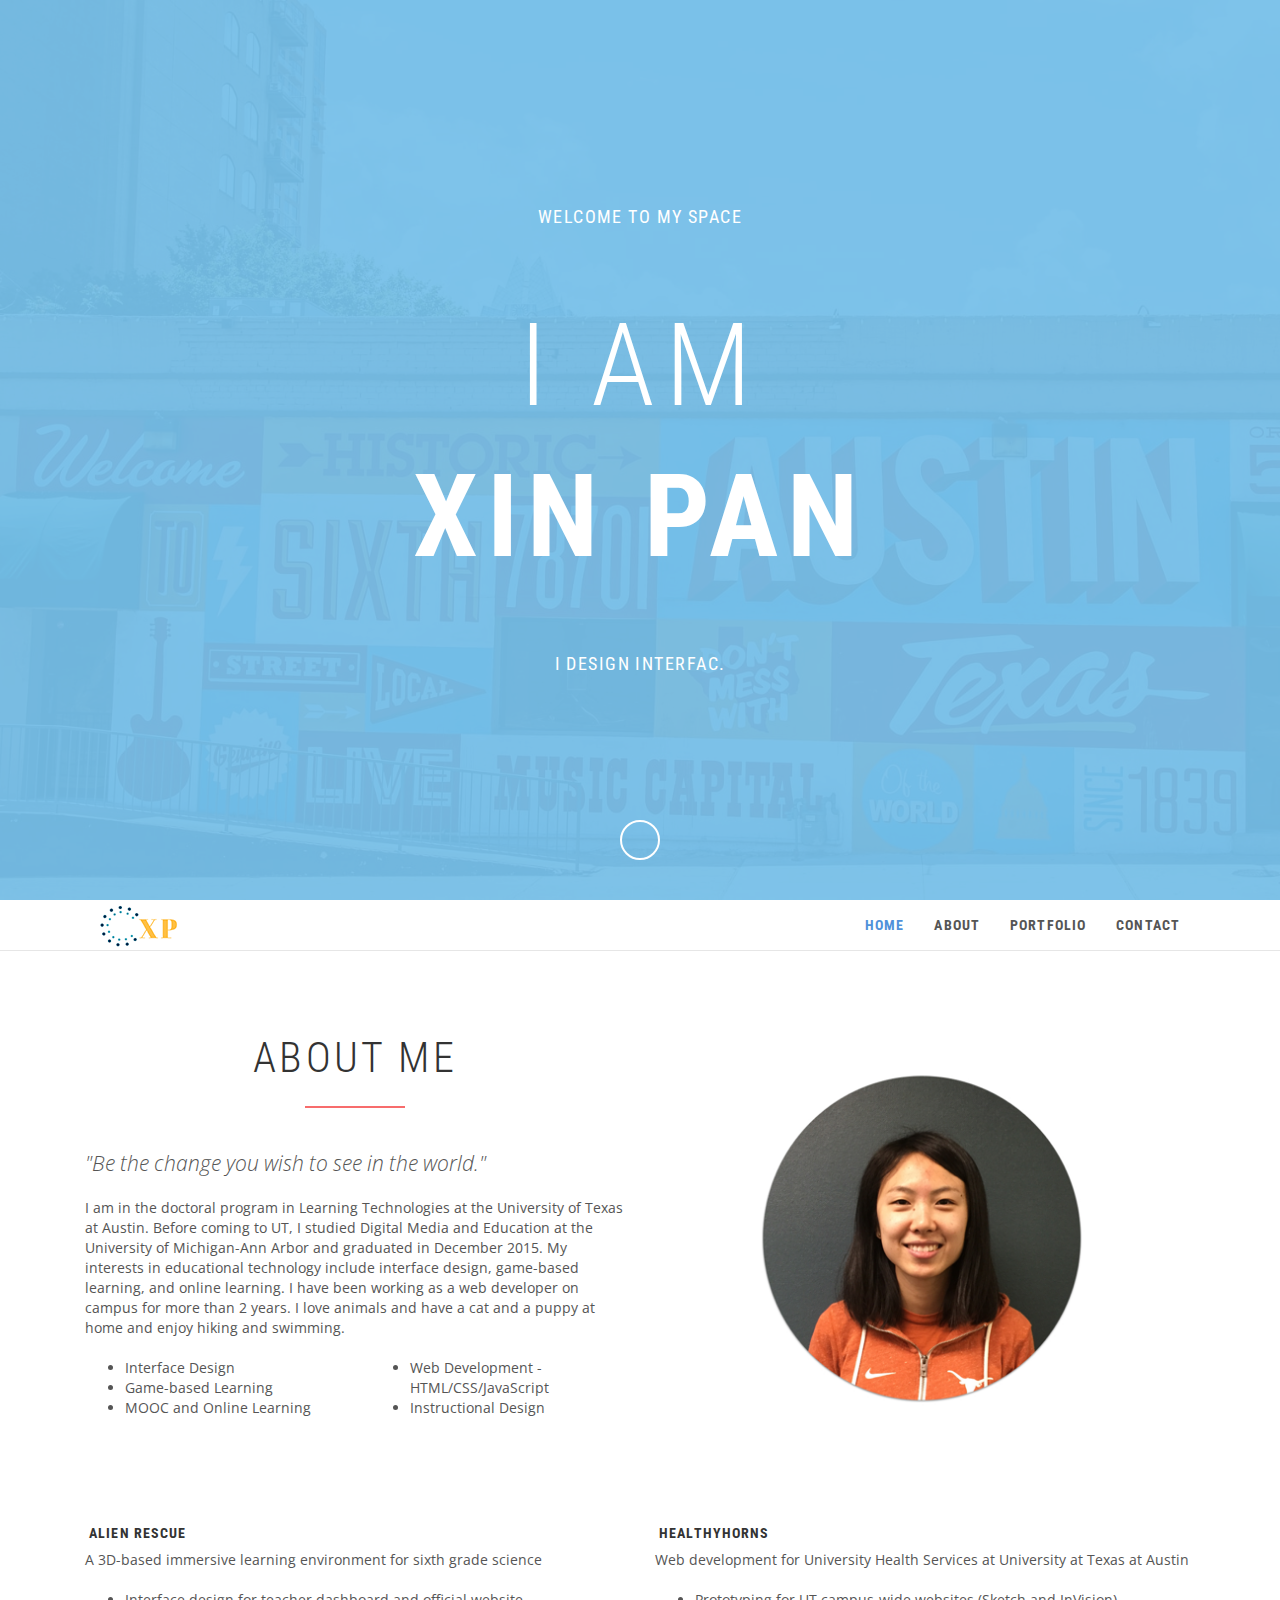
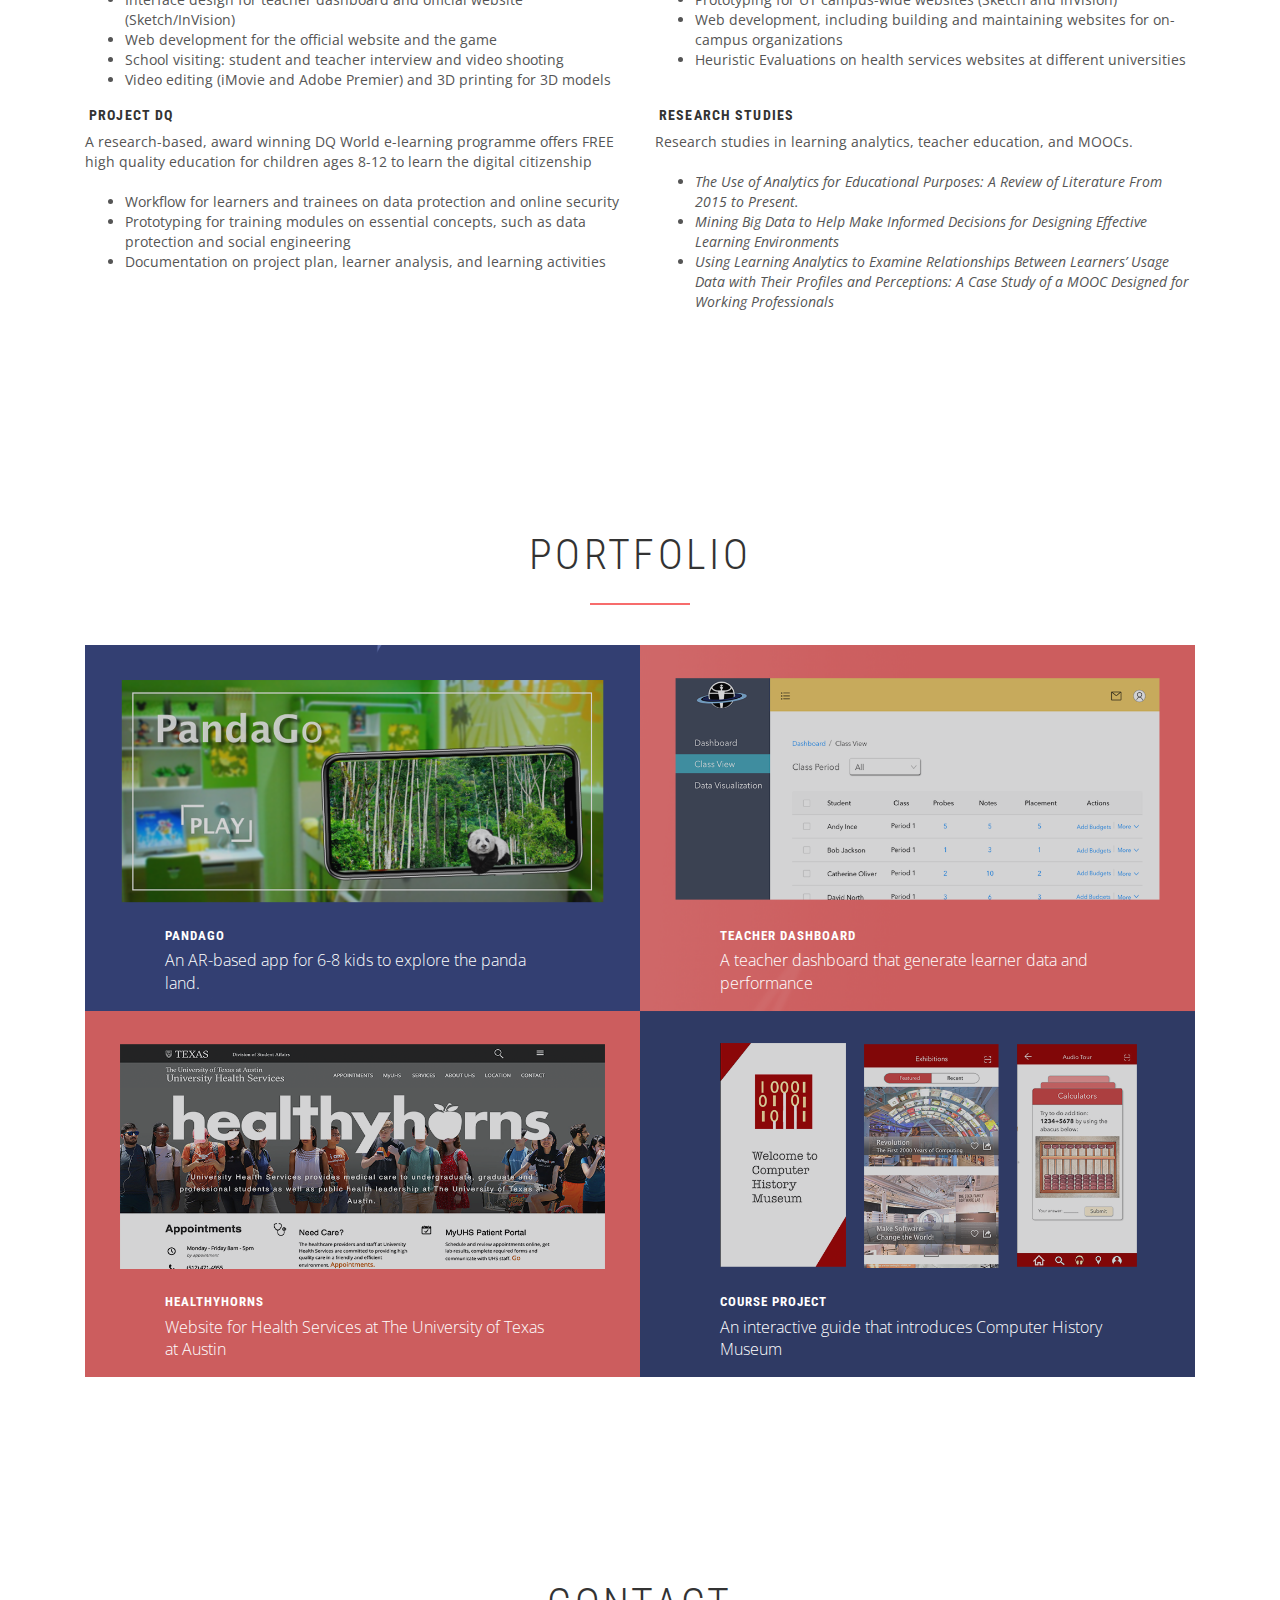
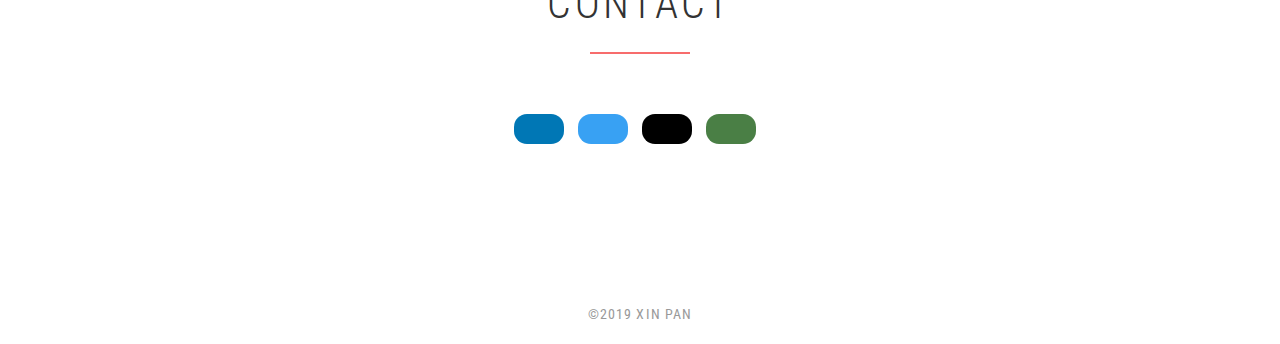
==== commit 3263c73f: "Update contact" ====
--- a/index.html
+++ b/index.html
@@ -13,7 +13,6 @@
     />
     <meta name="author" content="Xin Pan" />
     <!-- Bootstrap and Font Awesome css-->
-    <!-- we use cdn but you can also include local files located in css directory-->
     <link
       rel="stylesheet"
       href="https://use.fontawesome.com/releases/v5.7.2/css/all.css"
@@ -72,7 +71,6 @@
       <div class="sticky-wrapper">
         <div role="navigation" class="navbar navbar-expand-md navbar-light">
           <div class="container">
-            <!-- <div class="navbar-header"> -->
             <a href="#intro" class="navbar-brand scroll-to">
               <img src="img/logo.png" alt="" />
             </a>
@@ -84,7 +82,6 @@
             >
               <span class="navbar-toggler-icon"></span>
             </button>
-            <!-- </div> -->
             <div id="navigation" class="collapse navbar-collapse">
               <ul class="nav navbar-nav ml-auto">
                 <li class="nav-item">
@@ -105,8 +102,7 @@
         </div>
       </div>
     </header>
-    <!-- /.navbar-->
-    <!-- about us-->
+    <!-- about me-->
     <section id="about">
       <div class="container clearfix">
         <div class="row margin-bottom">
@@ -331,78 +327,7 @@
           <div class="col-md-12">
             <h2 class="heading">Contact</h2>
             <div class="row">
-              <!-- <div class="col-md-6">
-                <form
-                  id="contact-form"
-                  method="post"
-                  action="contact.php"
-                  class="contact-form form"
-                >
-                  <div class="controls">
-                    <div class="row">
-                      <div class="col-sm-6">
-                        <div class="form-group">
-                          <label for="name">Your firstname *</label>
-                          <input
-                            type="text"
-                            name="name"
-                            id="name"
-                            placeholder="Enter your firstname"
-                            required="required"
-                            class="form-control"
-                          />
-                        </div>
-                      </div>
-                      <div class="col-sm-6">
-                        <div class="form-group">
-                          <label for="surname">Your lastname *</label>
-                          <input
-                            type="text"
-                            name="surname"
-                            id="surname"
-                            placeholder="Enter your  lastname"
-                            required="required"
-                            class="form-control"
-                          />
-                        </div>
-                      </div>
-                    </div>
-                    <div class="form-group">
-                      <label for="email">Your email *</label>
-                      <input
-                        type="email"
-                        name="email"
-                        id="email"
-                        placeholder="Enter your  email"
-                        required="required"
-                        class="form-control"
-                      />
-                    </div>
-                    <div class="form-group">
-                      <label for="message">Your message for us *</label>
-                      <textarea
-                        rows="4"
-                        name="message"
-                        id="message"
-                        placeholder="Enter your message"
-                        required="required"
-                        class="form-control"
-                      ></textarea>
-                    </div>
-                    <div class="text-center">
-                      <input
-                        type="submit"
-                        value="Send message"
-                        class="btn btn-primary btn-block"
-                      />
-                    </div>
-                  </div>
-                </form>
-              </div> -->
               <div class="col-md-12">
-                <p>
-                  Please feel free to contact me with the following ways.
-                </p>
                 <p class="social">
                   <a
                     href="https://www.linkedin.com/in/xinpancecilia/"
@@ -445,16 +370,8 @@
     <footer>
       <div class="container">
         <div class="row copyright">
-          <div class="col-md-6">
+          <div class="col-md-12">
             <p class="roboto">&copy;2019 Xin Pan</p>
-          </div>
-          <div class="col-md-6">
-            <p class="credit roboto">
-              <a href="https://www.bootstrapious.com/tutorials"
-                >Bootstrapious</a
-              >
-            </p>
-            <!-- Please do not remove the backlink to us unless you support the development at https://bootstrapious.com/donate. It is part of the license conditions. Thanks for understanding :) -->
           </div>
         </div>
       </div>
--- a/css/style.default.css
+++ b/css/style.default.css
@@ -38,6 +38,7 @@
   font-family: "Roboto Condensed", sans-serif;
   text-transform: uppercase;
   letter-spacing: 0.08em;
+  text-align: center;
 }
 .heading {
   text-align: center;
@@ -292,8 +293,8 @@
   margin: 0 10px 0 0;
   color: #fff;
   display: inline-block;
-  width: 26px;
-  height: 26px;
+  width: 50px;
+  height: 30px;
   border-radius: 13px;
   line-height: 26px;
   font-size: 15px;
@@ -305,16 +306,22 @@
 }
 p.social a i {
   vertical-align: bottom;
-  line-height: 26px;
+  line-height: 30px;
 }
 p.social a.facebook {
   background-color: #4460ae;
 }
+p.social a.linkedin {
+  background-color: #0077b5;
+}
+p.social a.github {
+  background-color: #000000;
+}
 p.social a.gplus {
   background-color: #c21f25;
 }
 p.social a.twitter {
-  background-color: #3cf;
+  background-color: #38a1f3;
 }
 p.social a.instagram {
   background-color: #cd4378;
@@ -433,7 +440,7 @@
   list-style: none;
 }
 .nav > li > a {
-  padding: 10px 15px;
+  padding: 10px 15px !important;
 }
 .nav > li > a:hover,
 .nav > li > a:focus {
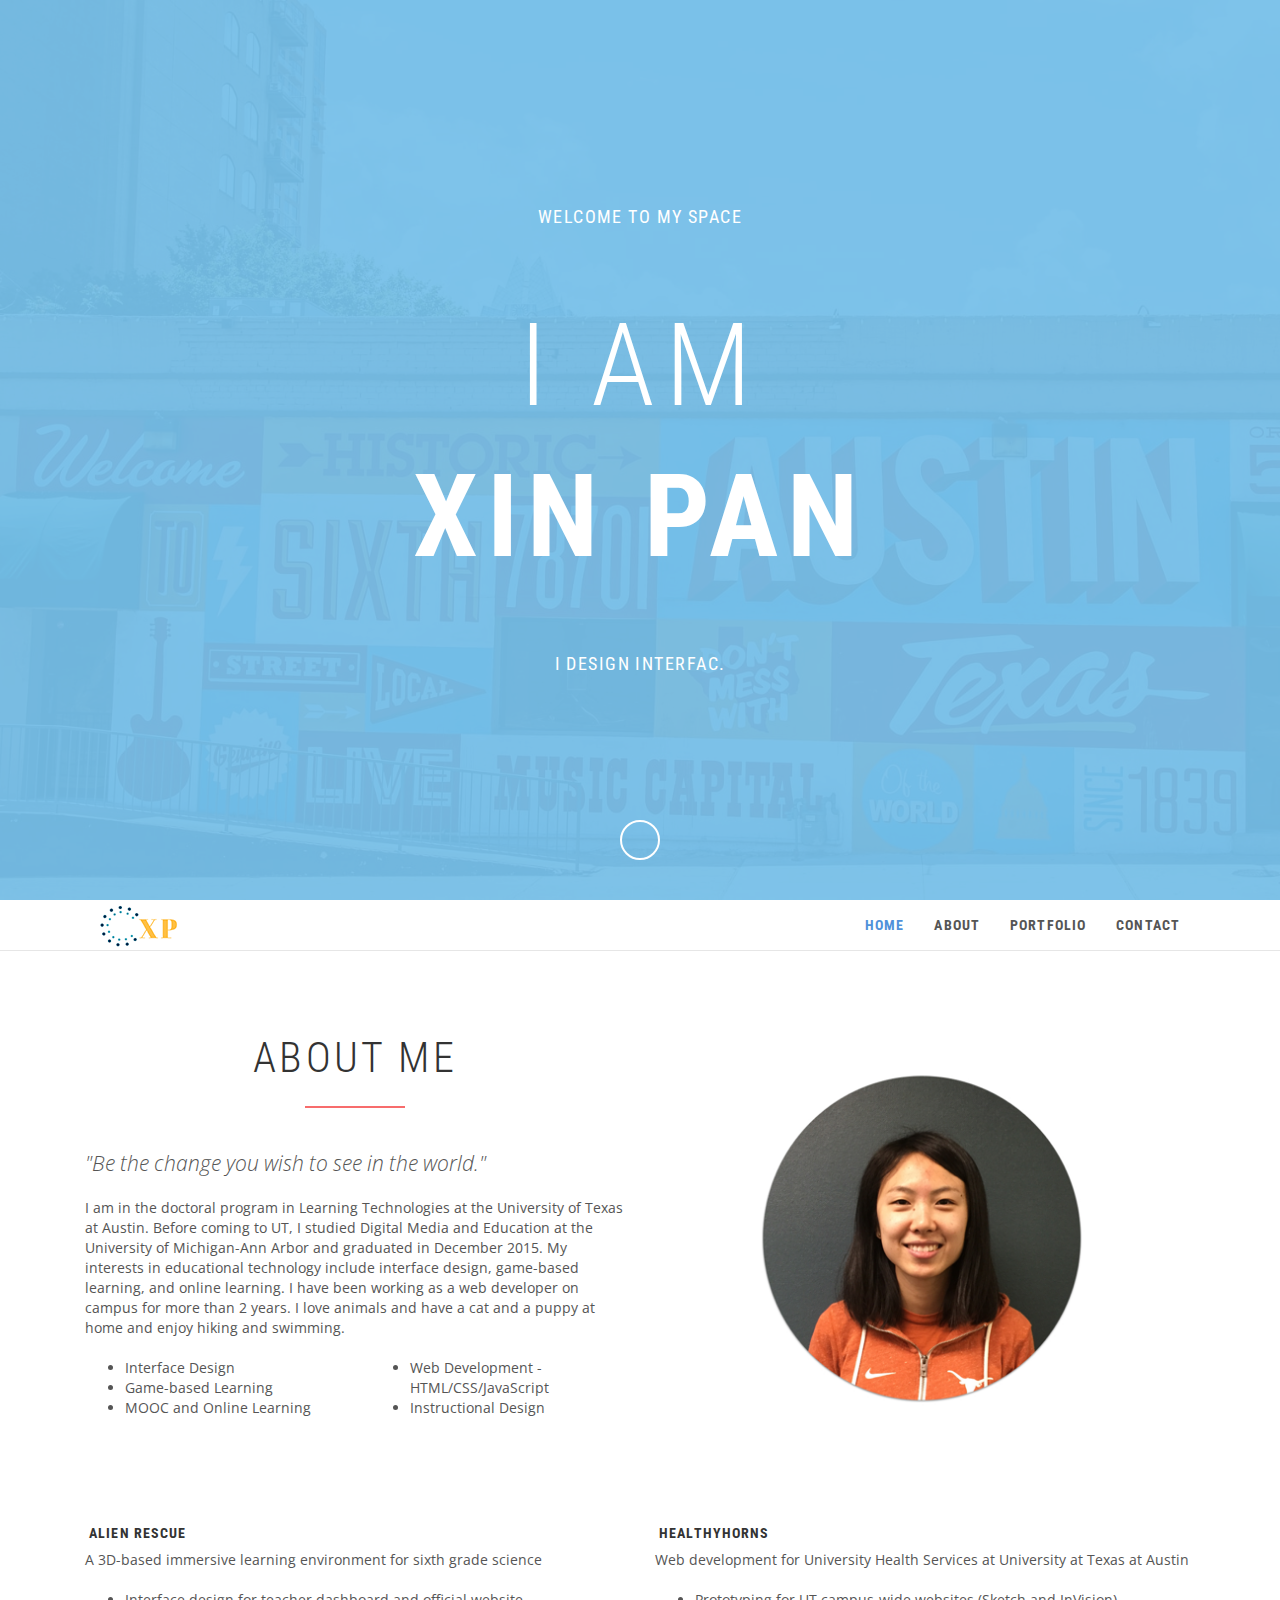
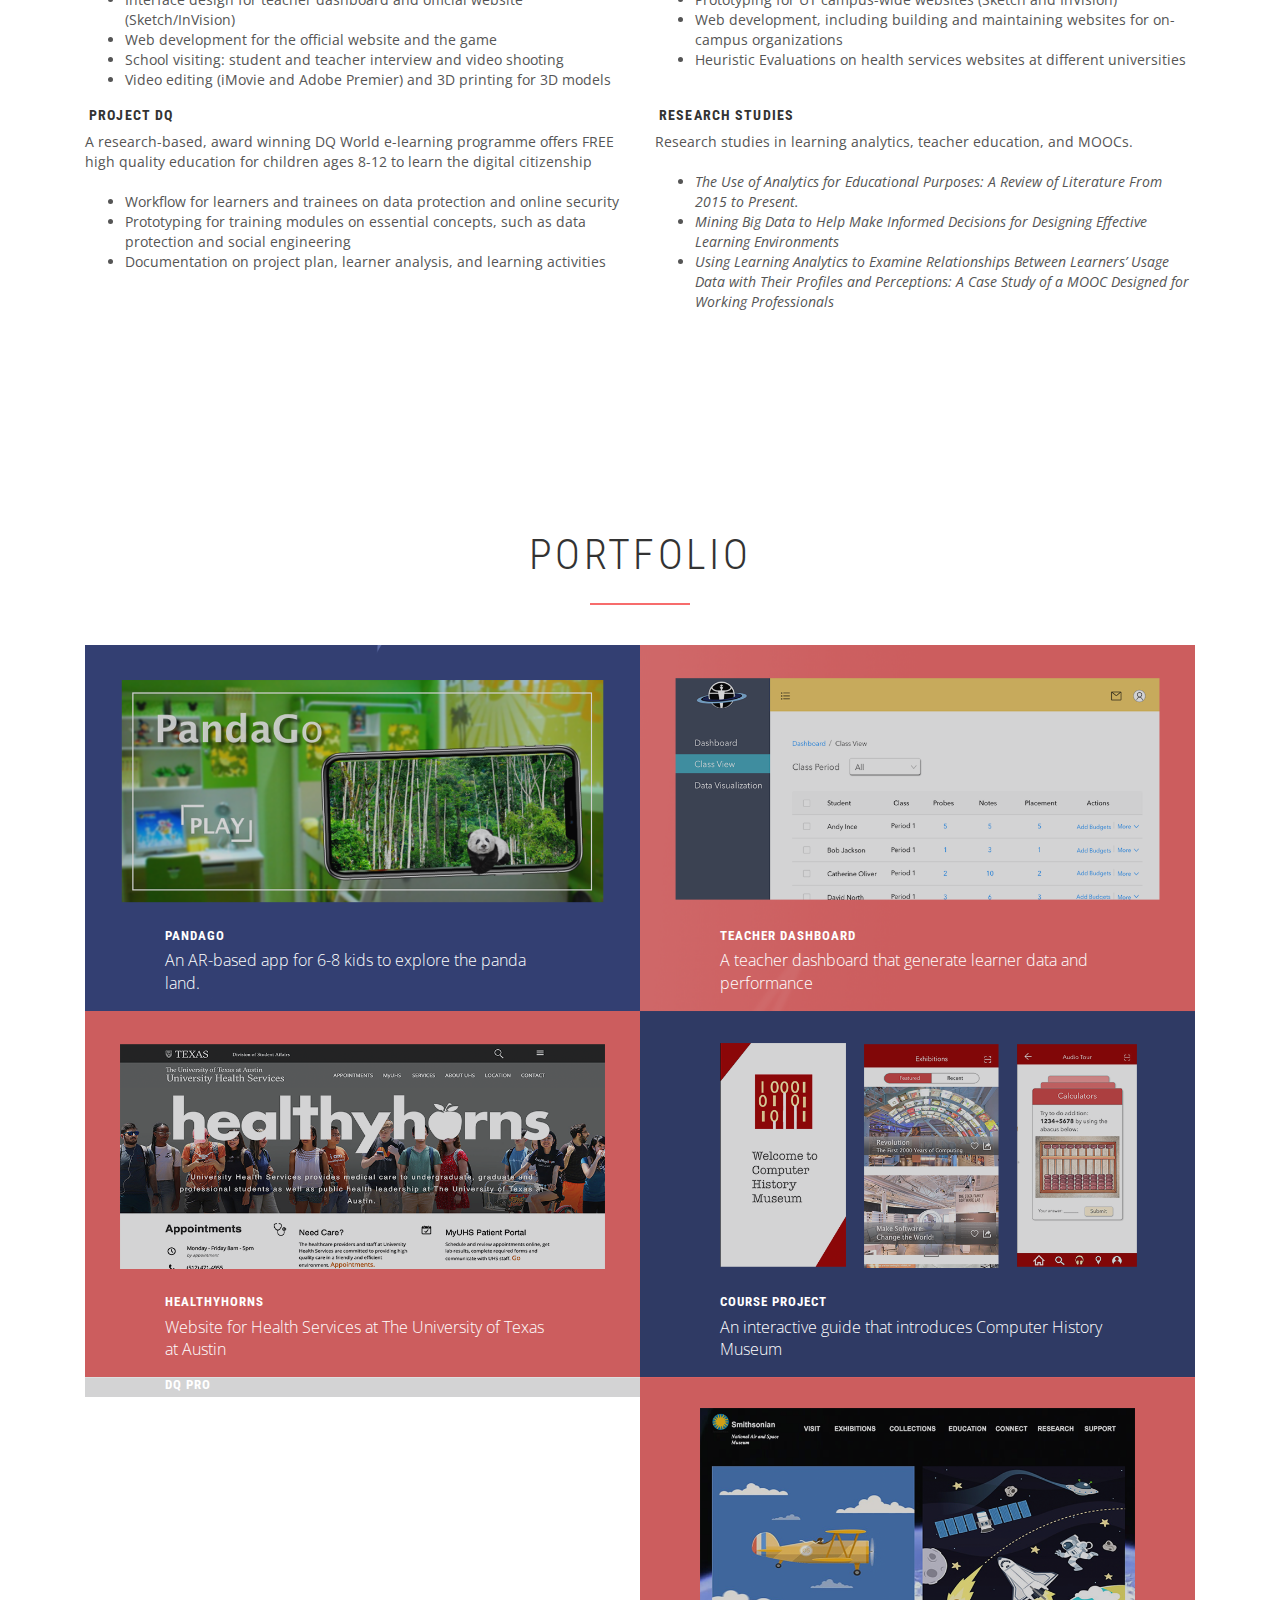
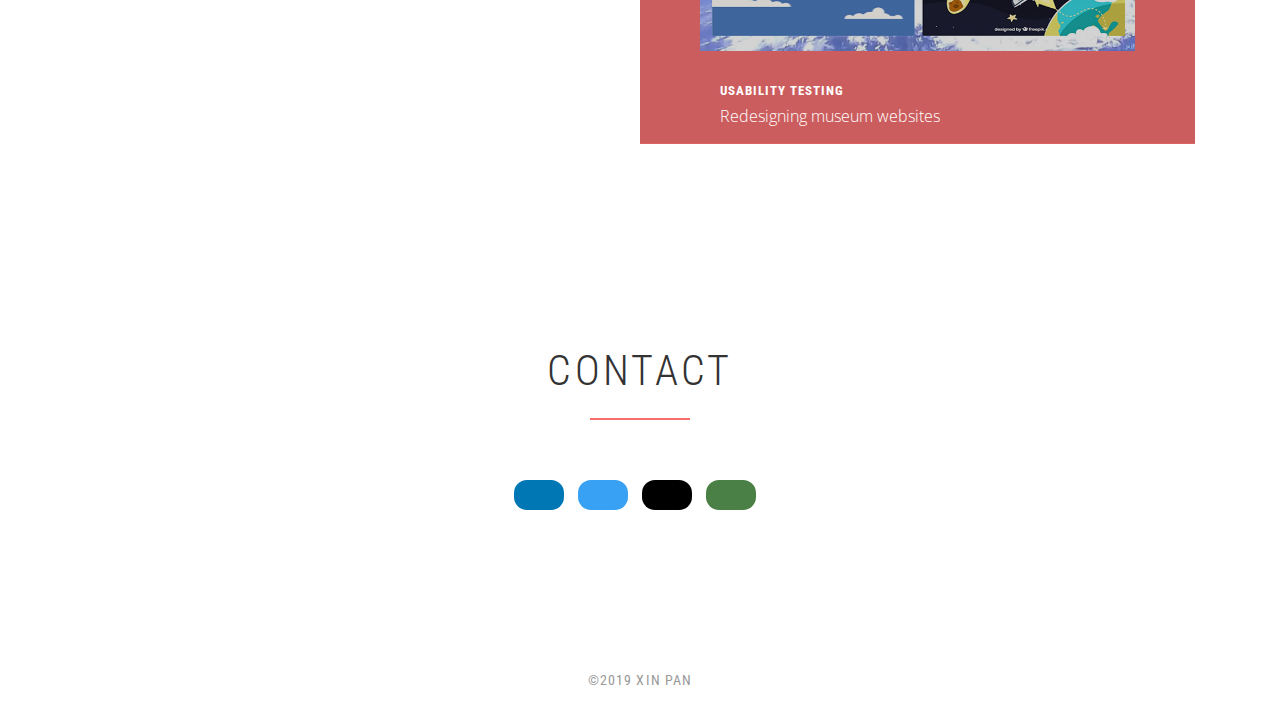
==== commit 9a5e2884: "finish portoflio" ====
--- a/index.html
+++ b/index.html
@@ -252,7 +252,7 @@
         </div>
         <div class="row no-gutters">
           <div class="col-lg-6">
-            <a class="portfolio-item" href="#">
+            <a class="portfolio-item" href="portfolio1.html">
               <span class="caption">
                 <span class="caption-content">
                   <h2 class="portfolio-heading">PandaGo</h2>
@@ -264,12 +264,9 @@
               <img class="img-fluid" src="img/portfolio-1.png" alt="" />
             </a>
           </div>
-          <div class="col-lg-6">
-            <a
-              class="portfolio-item"
-              href="https://invis.io/AMQQ8ZWXP6Y"
-              target="_blank"
-            >
+
+          <div class="col-lg-6">
+            <a class="portfolio-item" href="portfolio2.html">
               <span class="caption">
                 <span class="caption-content">
                   <h2 class="portfolio-heading">Teacher Dashboard</h2>
@@ -279,9 +276,14 @@
                   </p>
                 </span>
               </span>
-              <img class="img-fluid" src="img/portfolio-2.png" alt="" />
-            </a>
-          </div>
+              <img
+                class="img-fluid"
+                src="img/portfolio-2.png"
+                alt="portfolio2.html"
+              />
+            </a>
+          </div>
+
           <div class="col-lg-6">
             <a
               class="portfolio-item"
@@ -300,12 +302,9 @@
               <img class="img-fluid" src="img/portfolio-3.png" alt="" />
             </a>
           </div>
-          <div class="col-lg-6">
-            <a
-              class="portfolio-item"
-              href="https://invis.io/KJQQ8Z5EC43"
-              target="_blank"
-            >
+
+          <div class="col-lg-6">
+            <a class="portfolio-item" href="portfolio4.html">
               <span class="caption">
                 <span class="caption-content">
                   <h2 class="portfolio-heading">Course Project</h2>
@@ -315,6 +314,33 @@
                 </span>
               </span>
               <img class="img-fluid" src="img/portfolio-4.png" alt="" />
+            </a>
+          </div>
+
+          <div class="col-lg-6">
+            <a class="portfolio-item" href="portfolio5.html">
+              <span class="caption">
+                <span class="caption-content">
+                  <h2 class="portfolio-heading">DQ Pro</h2>
+                  <p class="mb-0">
+                    Raising digital quotient skills of educators and employees
+                  </p>
+                </span>
+              </span>
+              <img class="img-fluid" src="img/portfolio-5.png" alt="" />
+            </a>
+          </div>
+          <div class="col-lg-6">
+            <a class="portfolio-item" href="portfolio6.html">
+              <span class="caption">
+                <span class="caption-content">
+                  <h2 class="portfolio-heading">Usability Testing</h2>
+                  <p class="mb-0">
+                    Redesigning museum websites
+                  </p>
+                </span>
+              </span>
+              <img class="img-fluid" src="img/portfolio-6.png" alt="" />
             </a>
           </div>
         </div>
--- a/css/style.default.css
+++ b/css/style.default.css
@@ -1078,8 +1078,8 @@
 }
 h4,
 .h4 {
-  font-size: 21px;
-  font-weight: 700;
+  font-size: 20px;
+  font-weight: 500;
 }
 h5,
 .h5 {
--- a/css/stylish-portfolio.css
+++ b/css/stylish-portfolio.css
@@ -314,7 +314,7 @@
     clip-path: inset(1rem);
   }
   .portfolio-item:hover .caption {
-    background-color: rgba(31, 170, 212, 0.9);
+    background-color: rgba(133, 139, 144, 0.2);
     -webkit-clip-path: inset(1rem);
     clip-path: inset(1rem);
   }
--- a/css/custom.css
+++ b/css/custom.css
@@ -1 +1,456 @@
 /* your styles go here */
+/*---------------------
+	Helper CSS
+-----------------------*/
+.spad {
+  padding-top: 10px;
+  padding-bottom: 130px;
+}
+
+.sp-pad {
+  padding-left: 150px;
+  padding-right: 150px;
+}
+
+.sp-sub-title {
+  color: #868686;
+  font-size: 12px;
+  margin-bottom: 5px;
+  text-transform: uppercase;
+}
+
+.sp-title {
+  font-size: 20px;
+  font-weight: 400;
+  text-transform: uppercase;
+  margin-bottom: 45px;
+  letter-spacing: 1px;
+}
+
+.section-title h2 {
+  display: inline-block;
+  position: relative;
+  margin-bottom: 110px;
+  padding-bottom: 2px;
+  line-height: normal;
+}
+
+.section-title h2:after {
+  position: absolute;
+  content: "";
+  width: 100%;
+  height: 2px;
+  left: 0;
+  bottom: 0;
+  background: #40424a;
+}
+
+.set-bg {
+  background-repeat: no-repeat;
+  background-size: contain;
+  background-position: center;
+}
+
+/*---------------------
+	Single work Page
+-----------------------*/
+
+.work-slider {
+  margin-bottom: 50px;
+}
+
+.work-slider .ws-item {
+  height: 200px;
+}
+
+.work-slider .owl-nav {
+  position: absolute;
+  right: 55px;
+  top: 50%;
+  margin-top: -10px;
+}
+
+.work-slider .owl-nav .owl-prev {
+  display: none;
+}
+
+.work-slider .owl-nav .owl-next {
+  text-transform: uppercase;
+  font-size: 12px;
+  font-weight: 600;
+}
+
+.work-info-list {
+  list-style: none;
+}
+
+.work-info-list li {
+  display: block;
+  width: 50%;
+  margin-bottom: 60px;
+  float: left;
+}
+
+.work-info-list li span {
+  font-size: 12px;
+  text-transform: uppercase;
+  color: #868686;
+  margin-bottom: 15px;
+  display: block;
+  letter-spacing: 1px;
+  font-weight: 600;
+}
+
+.work-info-list li h4 {
+  text-transform: uppercase;
+  letter-spacing: 1px;
+}
+
+.next-portfolio-link {
+  padding-top: 70px;
+  padding-bottom: 70px;
+  text-align: right;
+}
+
+.map-area {
+  height: 560px;
+}
+
+/*---------------------
+	Responsive 
+-----------------------*/
+@media only screen and (max-width: 1650px) {
+  .sp-pad {
+    padding-left: 90px;
+    padding-right: 90px;
+  }
+  .hero-slider .owl-dots {
+    left: 90px;
+  }
+  .contact-text,
+  .services-text {
+    left: 80px;
+  }
+}
+
+@media only screen and (max-width: 1510px) {
+  .sp-pad {
+    padding-left: 30px;
+    padding-right: 30px;
+  }
+  .breadcrumb-area,
+  .hero-slider .owl-dots {
+    left: 30px;
+  }
+  .contact-text,
+  .services-text {
+    left: 30px;
+    width: 350px;
+  }
+  .service-more-link {
+    right: 30px;
+  }
+  .progress-section .circle-progress:after {
+    display: none;
+  }
+}
+
+@media only screen and (max-width: 1366px) {
+  .hs-item {
+    min-height: 750px;
+  }
+  .single-portfolio {
+    height: 400px;
+  }
+  .portfolio-info {
+    width: calc(100% - 40px);
+    height: calc(100% - 40px);
+    left: 20px;
+    top: 20px;
+    padding-top: 165px;
+  }
+}
+
+/* Medium screen : 992px. */
+@media only screen and (min-width: 992px) and (max-width: 1199px) {
+  .contact-text,
+  .services-text {
+    width: 100%;
+    position: relative;
+    margin-bottom: 50px;
+    left: 0;
+  }
+  .single-portfolio {
+    width: 50%;
+  }
+  .single-portfolio.sm-wide {
+    width: 50%;
+  }
+  .single-portfolio.sm-wide.md-w-100 {
+    width: 100%;
+  }
+  .single-portfolio .md-w-100 {
+    width: 100%;
+  }
+  .service-more-link {
+    right: 0;
+    position: relative;
+    text-align: center;
+  }
+  .worknav {
+    text-align: center;
+  }
+  .worknav .wn-thumb,
+  .worknav .wn-info {
+    display: block;
+  }
+  .worknav .wn-thumb {
+    margin: 0 auto 30px;
+  }
+  .worknav.wn-prev .wn-info,
+  .worknav.wn-next .wn-info {
+    top: 0px;
+    margin-left: 0px;
+    margin-right: 0;
+    text-align: center;
+  }
+  .worknav.wn-next .wn-thumb {
+    float: none;
+  }
+}
+
+/* Tablet :768px. */
+@media only screen and (min-width: 768px) and (max-width: 991px) {
+  .site-logo {
+    padding-top: 0;
+  }
+  .search-top {
+    padding: 8px;
+    margin-left: 10px;
+  }
+  .main-menu ul li a {
+    padding: 10px;
+    margin-right: 5px;
+  }
+  .hero-slider .owl-nav {
+    right: 50px;
+  }
+  .hs-item {
+    min-height: 650px;
+  }
+  .hs-item .hs-title {
+    font-size: 100px;
+    margin-bottom: 20px;
+  }
+  .hs-item .hs-des {
+    font-size: 40px;
+  }
+  .contact-text,
+  .services-text {
+    width: 100%;
+    position: relative;
+    margin-bottom: 50px;
+    left: 0;
+  }
+  .single-portfolio {
+    width: 50%;
+  }
+  .single-portfolio.sm-wide {
+    width: 50%;
+  }
+  .single-portfolio.sm-wide.md-w-100 {
+    width: 100%;
+  }
+  .single-portfolio .md-w-100 {
+    width: 100%;
+  }
+  .fact-box .fact-content {
+    margin-bottom: 50px;
+  }
+  .fact-box .fact-content:after {
+    display: none;
+  }
+  .service-more-link {
+    right: 0;
+    position: relative;
+    text-align: center;
+  }
+  .worknav {
+    text-align: center;
+  }
+  .worknav .wn-thumb,
+  .worknav .wn-info {
+    display: block;
+  }
+  .worknav .wn-thumb {
+    margin: 0 auto 30px;
+  }
+  .worknav.wn-prev .wn-info,
+  .worknav.wn-next .wn-info {
+    top: 0px;
+    margin-left: 0px;
+    margin-right: 0;
+    text-align: center;
+  }
+  .worknav.wn-next .wn-thumb {
+    float: none;
+  }
+  .blog-thumb {
+    height: 550px;
+  }
+}
+
+/* Large Mobile :480px. */
+@media only screen and (max-width: 767px) {
+  .search-top {
+    display: none;
+  }
+  .nav-switch {
+    position: absolute;
+    right: 20px;
+    font-size: 30px;
+    color: #fff;
+    top: 38px;
+    display: block;
+  }
+  .main-menu {
+    display: none;
+    float: none;
+    position: absolute;
+    width: 100%;
+    background: #222;
+    left: 0;
+    top: 100%;
+  }
+  .main-menu ul li {
+    display: block;
+  }
+  .main-menu ul li a {
+    display: block;
+    padding: 15px;
+    margin-right: 0;
+    border-bottom: 1px solid #292929;
+  }
+  .main-menu ul li a:after {
+    left: 35px;
+  }
+  .hero-slider .owl-nav {
+    right: 50px;
+  }
+  .hs-item {
+    min-height: 470px;
+  }
+  .hs-item .hs-title {
+    font-size: 80px;
+    margin-bottom: 20px;
+  }
+  .hs-item .hs-des {
+    font-size: 30px;
+  }
+  .sp-pad {
+    padding-left: 15px;
+    padding-right: 15px;
+  }
+  .sp-title {
+    font-size: 26px;
+  }
+  .contact-text,
+  .services-text {
+    width: 100%;
+    position: relative;
+    margin-bottom: 50px;
+    left: 0;
+  }
+  .single-portfolio {
+    width: 100%;
+  }
+  .single-portfolio.sm-wide {
+    width: 100%;
+  }
+  .single-portfolio.sm-wide.md-w-100 {
+    width: 100%;
+  }
+  .single-portfolio .md-w-100 {
+    width: 100%;
+  }
+  .fact-box .fact-content {
+    margin-bottom: 50px;
+  }
+  .fact-box .fact-content:after {
+    display: none;
+  }
+  .service-more-link {
+    right: 0;
+    position: relative;
+    text-align: center;
+  }
+  .progress-section {
+    padding: 0 15px 100px;
+  }
+  .worknav {
+    text-align: center;
+  }
+  .worknav .wn-thumb,
+  .worknav .wn-info {
+    display: block;
+  }
+  .worknav .wn-thumb h3,
+  .worknav .wn-info h3 {
+    font-size: 20px;
+  }
+  .worknav .wn-info h3 {
+    font-size: 20px;
+  }
+  .worknav .wn-thumb {
+    width: 100px;
+    height: 100px;
+    margin: 0 auto 30px;
+  }
+  .worknav.wn-prev .wn-info,
+  .worknav.wn-next .wn-info {
+    top: 0px;
+    margin-left: 0px;
+    margin-right: 0;
+    text-align: center;
+  }
+  .worknav.wn-next .wn-thumb {
+    float: none;
+  }
+  .work-slider .ws-item {
+    height: 400px;
+  }
+  .blog-thumb {
+    height: 400px;
+  }
+}
+
+/* small Mobile :320px. */
+@media only screen and (max-width: 479px) {
+  .hero-slider .owl-nav {
+    right: 20px;
+  }
+  .hs-item .hs-title {
+    font-size: 50px;
+    margin-bottom: 20px;
+  }
+  .hs-item .hs-des {
+    font-size: 18px;
+  }
+  .sp-pad {
+    padding-left: 15px;
+    padding-right: 15px;
+  }
+  .worknav .wn-thumb {
+    width: 70px;
+    height: 70px;
+  }
+  .worknav .wn-info h3 {
+    font-size: 16px;
+  }
+  .work-info-list li {
+    width: 100%;
+  }
+  .footer-section h2 {
+    font-size: 33px;
+  }
+}
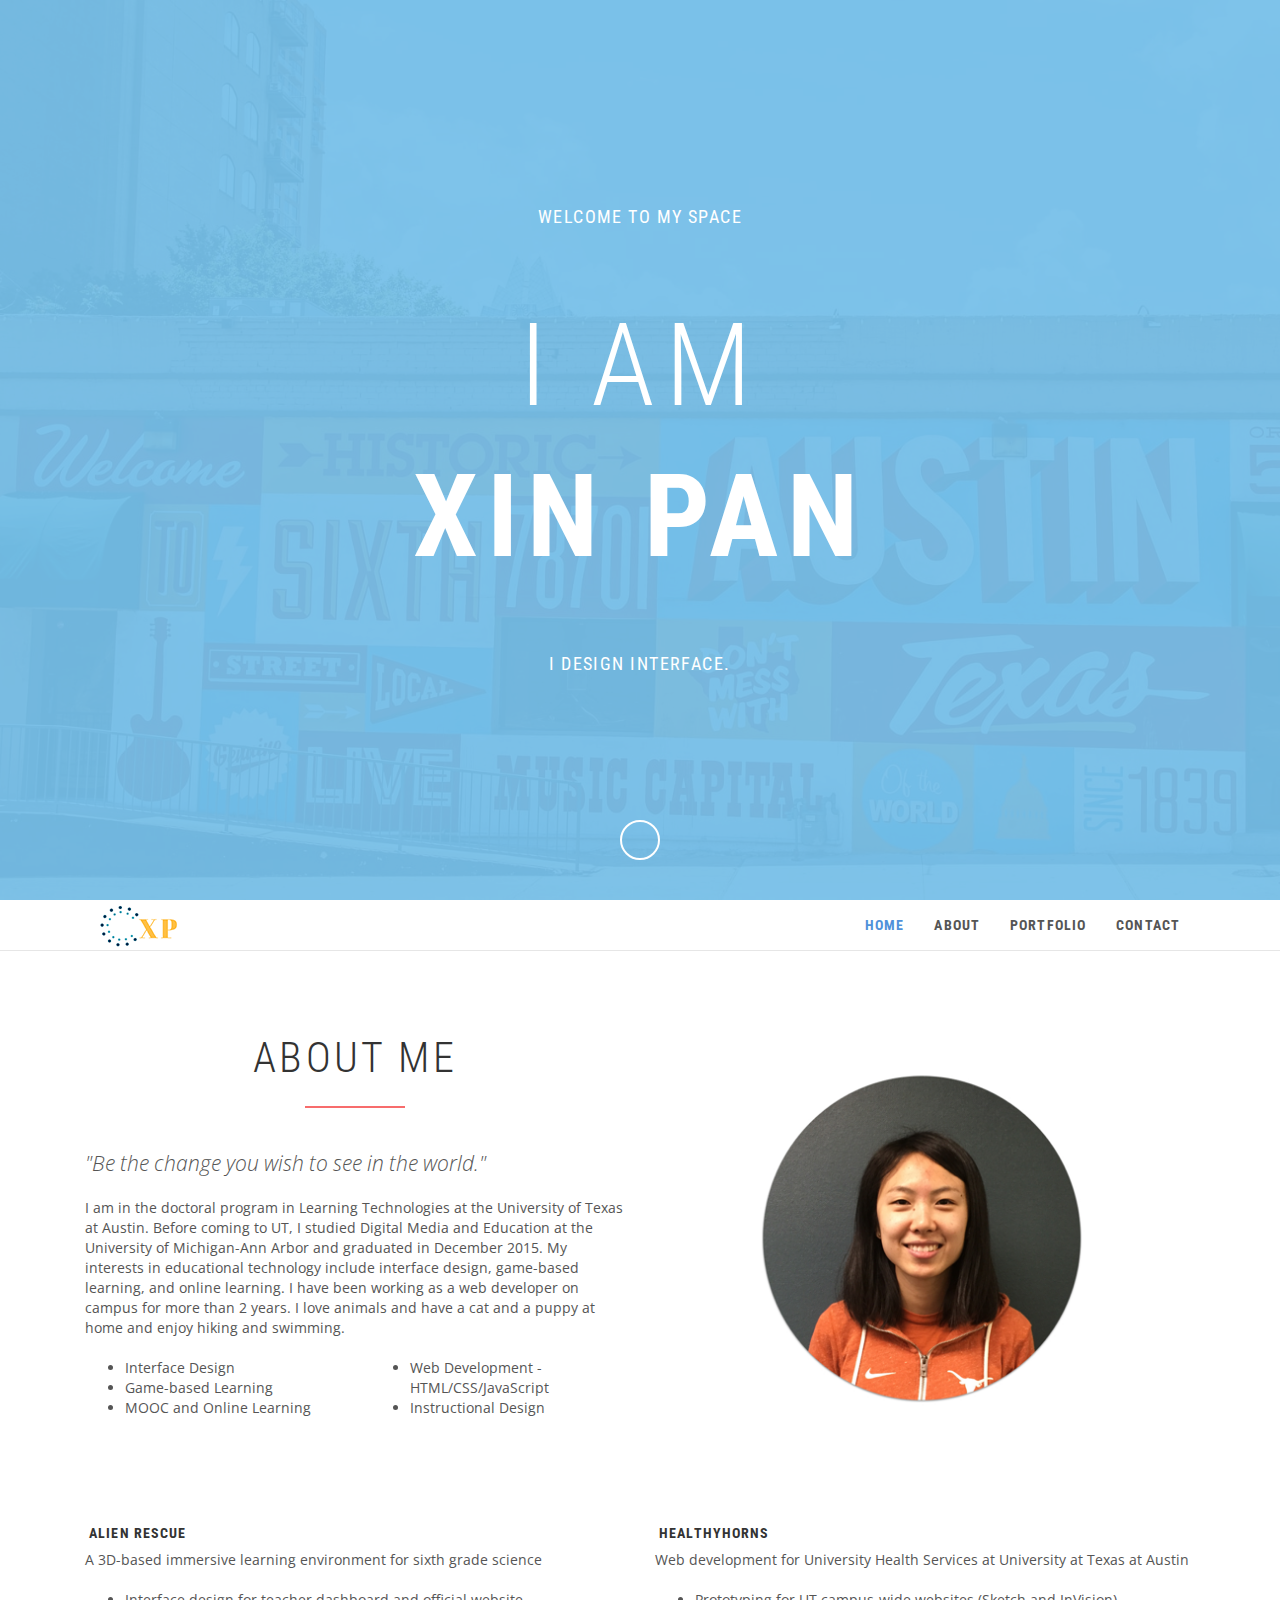
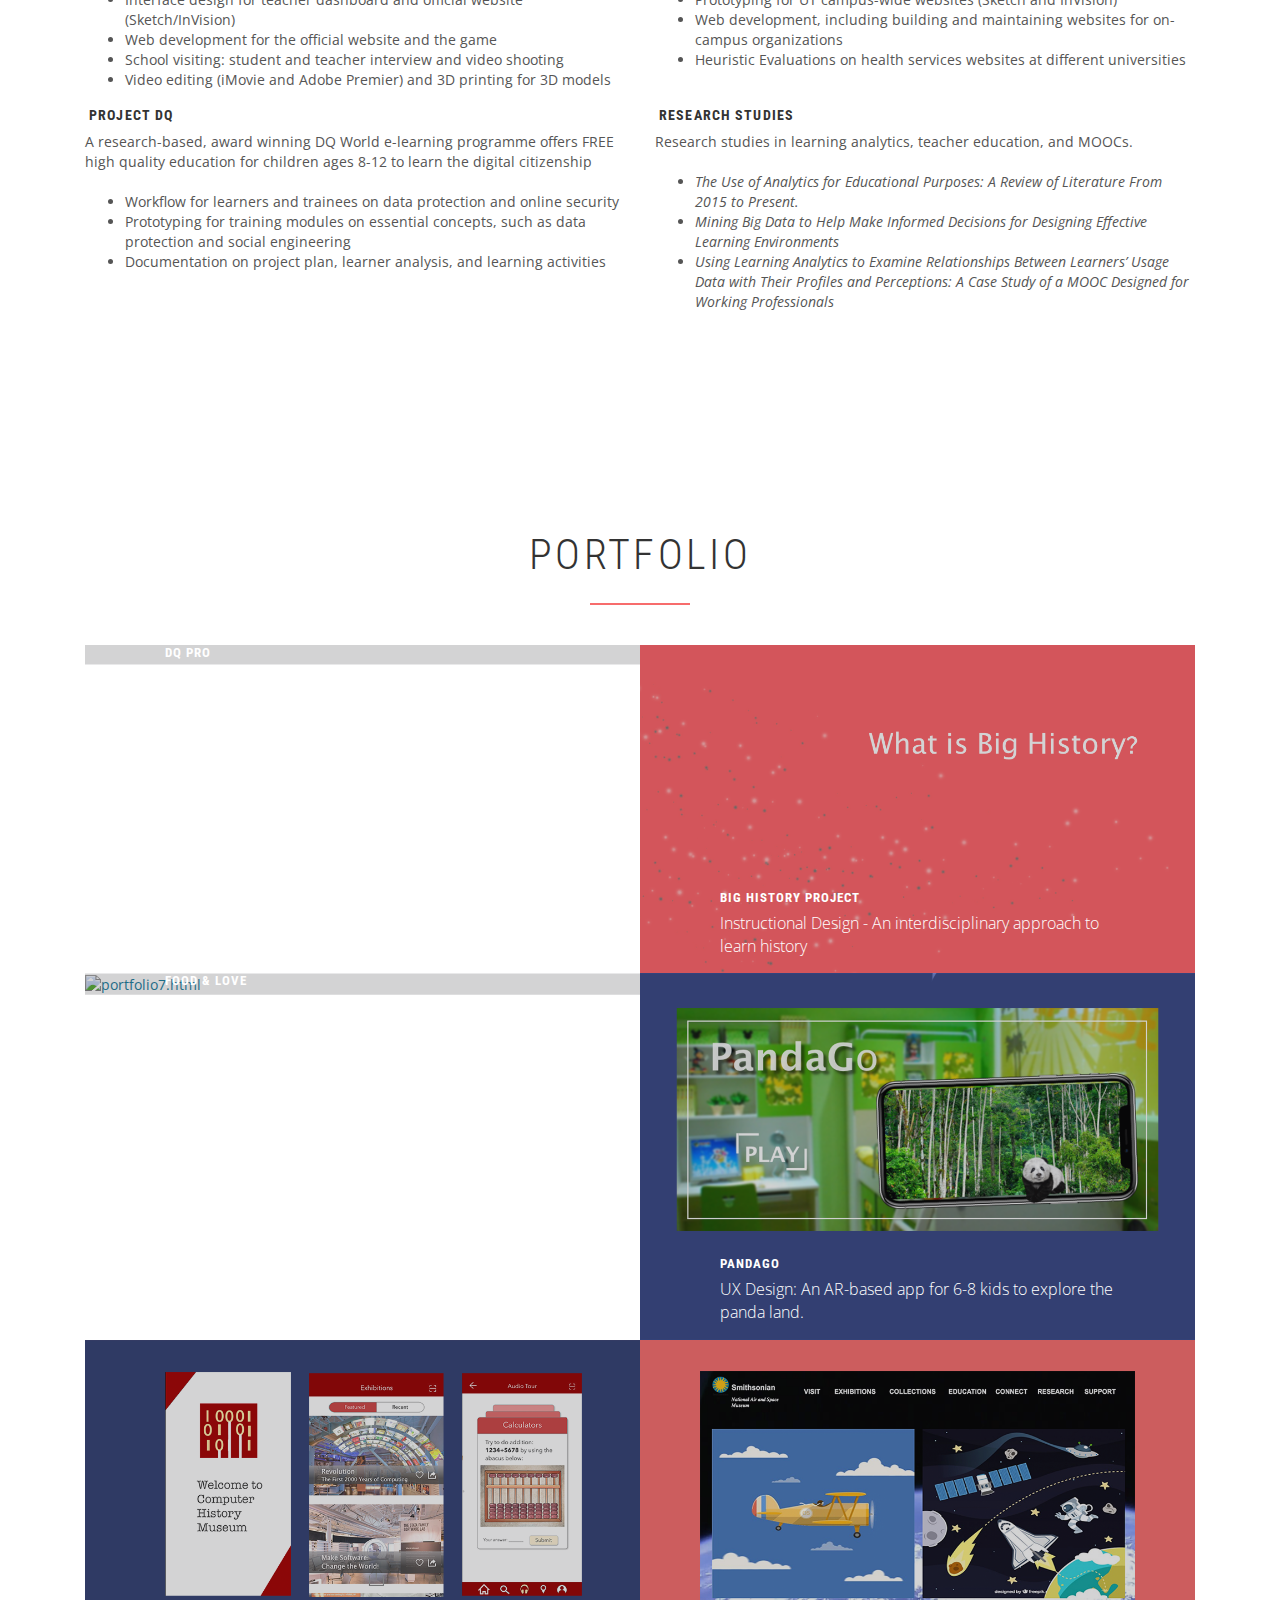
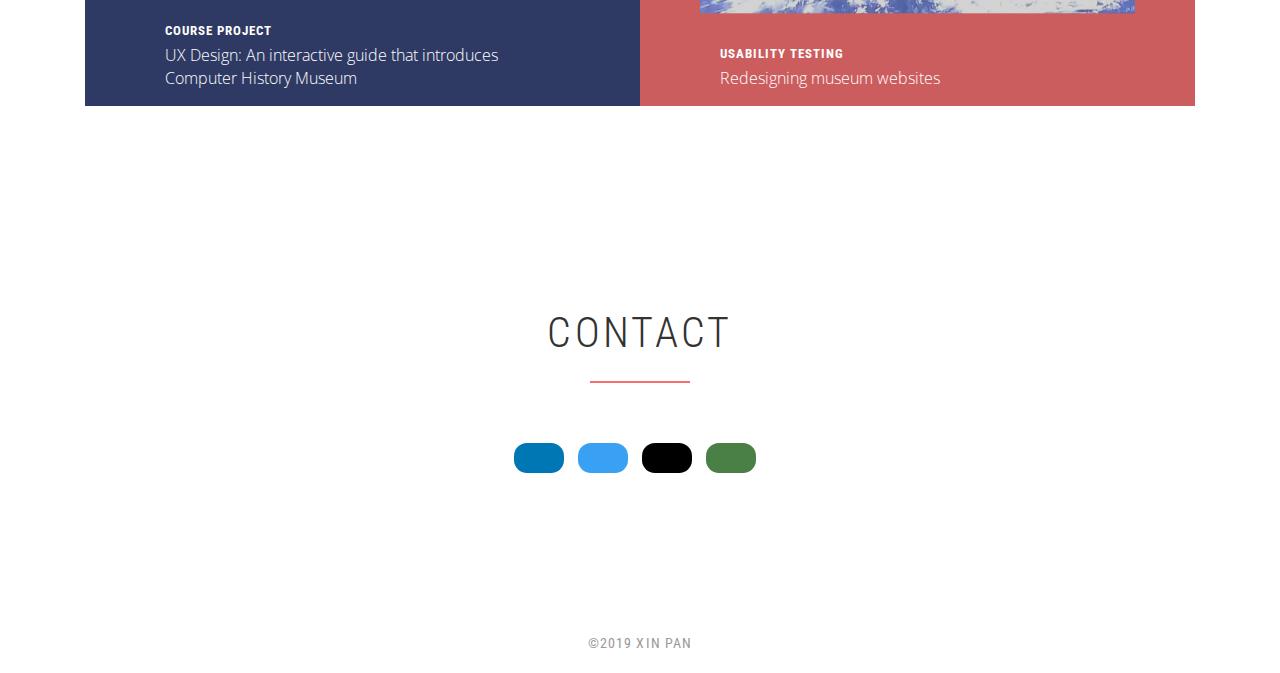
==== commit 5136269c: "update portfolios" ====
--- a/index.html
+++ b/index.html
@@ -1,431 +1,368 @@
 <!DOCTYPE html>
 <html>
-  <head>
-    <meta charset="utf-8" />
-    <meta http-equiv="X-UA-Compatible" content="IE=edge" />
-    <title>Xin Pan</title>
-    <meta name="description" content="Information about Xin Pan" />
-    <meta name="viewport" content="width=device-width, initial-scale=1" />
-    <meta name="robots" content="all,follow" />
-    <meta
-      name="keywords"
-      content="instructional designer,Xin Pan,interface design,game-based learning,online learning,web"
-    />
-    <meta name="author" content="Xin Pan" />
-    <!-- Bootstrap and Font Awesome css-->
-    <link
-      rel="stylesheet"
-      href="https://use.fontawesome.com/releases/v5.7.2/css/all.css"
-      integrity="sha384-fnmOCqbTlWIlj8LyTjo7mOUStjsKC4pOpQbqyi7RrhN7udi9RwhKkMHpvLbHG9Sr"
-      crossorigin="anonymous"
-    />
-    <link rel="stylesheet" href="css/themify-icons.css" />
-    <link
-      rel="stylesheet"
-      href="https://maxcdn.bootstrapcdn.com/bootstrap/4.3.1/css/bootstrap.min.css"
-    />
-    <!-- Google fonts - Roboto Condensed for headings, Open Sans for copy-->
-    <link
-      rel="stylesheet"
-      href="https://fonts.googleapis.com/css?family=Roboto+Condensed:300,700%7COpen+Sans:300,400,700"
-    />
-    <!-- theme stylesheet-->
-    <link rel="stylesheet" href="css/style.default.css" id="theme-stylesheet" />
-    <link rel="stylesheet" href="css/stylish-portfolio.css" />
-    <!-- Custom stylesheet - for your changes-->
-    <link rel="stylesheet" href="css/custom.css" />
-    <!-- Favicon-->
-    <link rel="shortcut icon" href="favicon.png" />
-    <!-- Tweaks for older IEs-->
-    <!--[if lt IE 9]>
+
+<head>
+  <meta charset="utf-8" />
+  <meta http-equiv="X-UA-Compatible" content="IE=edge" />
+  <title>Xin Pan</title>
+  <meta name="description" content="Information about Xin Pan" />
+  <meta name="viewport" content="width=device-width, initial-scale=1" />
+  <meta name="robots" content="all,follow" />
+  <meta name="keywords" content="instructional designer,Xin Pan,interface design,game-based learning,online learning,web" />
+  <meta name="author" content="Xin Pan" />
+  <!-- Bootstrap and Font Awesome css-->
+  <link rel="stylesheet" href="https://use.fontawesome.com/releases/v5.7.2/css/all.css" integrity="sha384-fnmOCqbTlWIlj8LyTjo7mOUStjsKC4pOpQbqyi7RrhN7udi9RwhKkMHpvLbHG9Sr"
+    crossorigin="anonymous" />
+  <link rel="stylesheet" href="css/themify-icons.css" />
+  <link rel="stylesheet" href="https://maxcdn.bootstrapcdn.com/bootstrap/4.3.1/css/bootstrap.min.css" />
+  <!-- Google fonts - Roboto Condensed for headings, Open Sans for copy-->
+  <link rel="stylesheet" href="https://fonts.googleapis.com/css?family=Roboto+Condensed:300,700%7COpen+Sans:300,400,700" />
+  <!-- theme stylesheet-->
+  <link rel="stylesheet" href="css/style.default.css" id="theme-stylesheet" />
+  <link rel="stylesheet" href="css/stylish-portfolio.css" />
+  <!-- Custom stylesheet - for your changes-->
+  <link rel="stylesheet" href="css/custom.css" />
+  <!-- Favicon-->
+  <link rel="shortcut icon" href="favicon.png" />
+  <!-- Tweaks for older IEs-->
+  <!--[if lt IE 9]>
       <script src="https://oss.maxcdn.com/html5shiv/3.7.2/html5shiv.min.js"></script>
       <script src="https://oss.maxcdn.com/respond/1.4.2/respond.min.js"></script
     ><![endif]-->
-  </head>
-
-  <body data-spy="scroll" data-target="#navigation" data-offset="120">
-    <!-- intro-->
-    <section id="intro" class="intro image-background">
-      <div class="overlay"></div>
-      <div class="content">
-        <div class="container clearfix">
+</head>
+
+<body data-spy="scroll" data-target="#navigation" data-offset="120">
+  <!-- intro-->
+  <section id="intro" class="intro image-background">
+    <div class="overlay"></div>
+    <div class="content">
+      <div class="container clearfix">
+        <div class="row">
+          <div class="col-md-8 offset-md-2 col-sm-12">
+            <p class="roboto">Welcome to my space</p>
+            <h1>
+              I am
+              <br />
+              <span class="bold">Xin Pan</span>
+            </h1>
+            <p class="roboto">I design
+              <span class="typy"></span>.</p>
+          </div>
+        </div>
+      </div>
+    </div>
+    <a href="#about" class="icon faa-float animated scroll-to">
+      <i class="fa fa-angle-double-down"></i>
+    </a>
+  </section>
+  <!-- navbar-->
+  <header class="header">
+    <div class="sticky-wrapper">
+      <div role="navigation" class="navbar navbar-expand-md navbar-light">
+        <div class="container">
+          <a href="#intro" class="navbar-brand scroll-to">
+            <img src="img/logo.png" alt="" />
+          </a>
+          <button type="button" data-toggle="collapse" data-target="#navigation" class="navbar-toggler navbar-toggler-right">
+            <span class="navbar-toggler-icon"></span>
+          </button>
+          <div id="navigation" class="collapse navbar-collapse">
+            <ul class="nav navbar-nav ml-auto">
+              <li class="nav-item">
+                <a class="nav-link active" href="#intro">Home</a>
+              </li>
+              <li class="nav-item">
+                <a class="nav-link" href="#about">About </a>
+              </li>
+              <li class="nav-item">
+                <a class="nav-link" href="#portfolio">Portfolio</a>
+              </li>
+              <li class="nav-item">
+                <a class="nav-link" href="#contact">Contact</a>
+              </li>
+            </ul>
+          </div>
+        </div>
+      </div>
+    </div>
+  </header>
+  <!-- about me-->
+  <section id="about">
+    <div class="container clearfix">
+      <div class="row margin-bottom">
+        <div class="col-md-6 margin-bottom">
+          <h2 class="heading">About me</h2>
+          <p class="lead">
+            <i>"Be the change you wish to see in the world."</i>
+          </p>
+          <p>
+            I am in the doctoral program in Learning Technologies at the University of Texas at Austin. Before coming to UT, I studied
+            Digital Media and Education at the University of Michigan-Ann Arbor and graduated in December 2015. My interests
+            in educational technology include interface design, game-based learning, and online learning. I have been working
+            as a web developer on campus for more than 2 years. I love animals and have a cat and a puppy at home and enjoy
+            hiking and swimming.
+          </p>
           <div class="row">
-            <div class="col-md-8 offset-md-2 col-sm-12">
-              <p class="roboto">Welcome to my space</p>
-              <h1>
-                I am
-                <br />
-                <span class="bold">Xin Pan</span>
-              </h1>
-              <p class="roboto">I design <span class="typy"></span>.</p>
+            <div class="col-sm-6">
+              <ul>
+                <li>Interface Design</li>
+                <li>Game-based Learning</li>
+                <li>MOOC and Online Learning</li>
+              </ul>
             </div>
-          </div>
-        </div>
-      </div>
-      <a href="#about" class="icon faa-float animated scroll-to">
-        <i class="fa fa-angle-double-down"></i>
-      </a>
-    </section>
-    <!-- navbar-->
-    <header class="header">
-      <div class="sticky-wrapper">
-        <div role="navigation" class="navbar navbar-expand-md navbar-light">
-          <div class="container">
-            <a href="#intro" class="navbar-brand scroll-to">
-              <img src="img/logo.png" alt="" />
-            </a>
-            <button
-              type="button"
-              data-toggle="collapse"
-              data-target="#navigation"
-              class="navbar-toggler navbar-toggler-right"
-            >
-              <span class="navbar-toggler-icon"></span>
-            </button>
-            <div id="navigation" class="collapse navbar-collapse">
-              <ul class="nav navbar-nav ml-auto">
-                <li class="nav-item">
-                  <a class="nav-link active" href="#intro">Home</a>
-                </li>
-                <li class="nav-item">
-                  <a class="nav-link" href="#about">About </a>
-                </li>
-                <li class="nav-item">
-                  <a class="nav-link" href="#portfolio">Portfolio</a>
-                </li>
-                <li class="nav-item">
-                  <a class="nav-link" href="#contact">Contact</a>
-                </li>
+            <div class="col-sm-6">
+              <ul>
+                <li>Web Development - HTML/CSS/JavaScript</li>
+                <li>Instructional Design</li>
               </ul>
             </div>
           </div>
         </div>
-      </div>
-    </header>
-    <!-- about me-->
-    <section id="about">
-      <div class="container clearfix">
-        <div class="row margin-bottom">
-          <div class="col-md-6 margin-bottom">
-            <h2 class="heading">About me</h2>
-            <p class="lead">
-              <i>"Be the change you wish to see in the world."</i>
-            </p>
-            <p>
-              I am in the doctoral program in Learning Technologies at the
-              University of Texas at Austin. Before coming to UT, I studied
-              Digital Media and Education at the University of Michigan-Ann
-              Arbor and graduated in December 2015. My interests in educational
-              technology include interface design, game-based learning, and
-              online learning. I have been working as a web developer on campus
-              for more than 2 years. I love animals and have a cat and a puppy
-              at home and enjoy hiking and swimming.
-            </p>
-            <div class="row">
-              <div class="col-sm-6">
-                <ul>
-                  <li>Interface Design</li>
-                  <li>Game-based Learning</li>
-                  <li>MOOC and Online Learning</li>
-                </ul>
-              </div>
-              <div class="col-sm-6">
-                <ul>
-                  <li>Web Development - HTML/CSS/JavaScript</li>
-                  <li>Instructional Design</li>
-                </ul>
-              </div>
+        <div class="col-md-6 margin-bottom">
+          <p>
+            <img src="img/bio-image.png" alt="" class="img-fluid" />
+          </p>
+        </div>
+      </div>
+      <div class="row">
+        <div class="col-sm-6">
+          <h5>
+            <i class="fa fa-gamepad"></i>&nbsp;Alien Rescue</h5>
+          <p>
+            A 3D-based immersive learning environment for sixth grade science
+          </p>
+          <ul>
+            <li>
+              Interface design for teacher dashboard and official website (Sketch/InVision)
+            </li>
+            <li>
+              Web development for the official website and the game
+            </li>
+            <li>
+              School visiting: student and teacher interview and video shooting
+            </li>
+            <li>
+              Video editing (iMovie and Adobe Premier) and 3D printing for 3D models
+            </li>
+          </ul>
+        </div>
+        <div class="col-sm-6">
+          <h5>
+            <i class="fas fa-laptop-code"></i>&nbsp;Healthyhorns</h5>
+          <p>
+            Web development for University Health Services at University at Texas at Austin
+          </p>
+          <ul>
+            <li>
+              Prototyping for UT campus-wide websites (Sketch and InVision)
+            </li>
+            <li>
+              Web development, including building and maintaining websites for on-campus organizations
+            </li>
+            <li>
+              Heuristic Evaluations on health services websites at different universities
+            </li>
+          </ul>
+        </div>
+      </div>
+      <div class="row">
+        <div class="col-sm-6">
+          <h5>
+            <i class="fa fa-life-ring"></i>&nbsp;Project DQ</h5>
+          <p>
+            A research-based, award winning DQ World e-learning programme offers FREE high quality education for children ages 8-12 to
+            learn the digital citizenship
+          </p>
+          <ul>
+            <li>
+              Workflow for learners and trainees on data protection and online security
+            </li>
+            <li>
+              Prototyping for training modules on essential concepts, such as data protection and social engineering
+            </li>
+            <li>
+              Documentation on project plan, learner analysis, and learning activities
+            </li>
+          </ul>
+        </div>
+        <div class="col-sm-6">
+          <h5>
+            <i class="fa fa-trophy"></i>&nbsp;Research studies</h5>
+          <p>
+            Research studies in learning analytics, teacher education, and MOOCs.
+          </p>
+          <ul>
+            <li>
+              <i>The Use of Analytics for Educational Purposes: A Review of Literature From 2015 to Present.</i>
+            </li>
+            <li>
+              <i>Mining Big Data to Help Make Informed Decisions for Designing Effective Learning Environments</i>
+            </li>
+            <li>
+              <i>
+                Using Learning Analytics to Examine Relationships Between Learners’ Usage Data with Their Profiles and Perceptions: A Case
+                Study of a MOOC Designed for Working Professionals</i>
+            </li>
+          </ul>
+        </div>
+      </div>
+    </div>
+  </section>
+  <!-- portfolio-->
+  <section class="content-section no-padding-bottom" id="portfolio">
+    <div class="container">
+      <div class="row">
+        <div class="col-md-12">
+          <h2 class="heading">Portfolio</h2>
+        </div>
+      </div>
+      <div class="row no-gutters">
+        <div class="col-lg-6">
+          <a class="portfolio-item" href="portfolio5.html">
+            <span class="caption">
+              <span class="caption-content">
+                <h2 class="portfolio-heading">DQ Pro</h2>
+                <p class="mb-0">
+                  Instructional Design - Raising digital quotient skills of educators &amp; employees
+                </p>
+              </span>
+            </span>
+            <img class="img-fluid" src="img/portfolio-5.png" alt="" />
+          </a>
+        </div>
+        <div class="col-lg-6">
+          <a class="portfolio-item" href="portfolio8.html">
+            <span class="caption">
+              <span class="caption-content">
+                <h2 class="portfolio-heading">Big History Project</h2>
+                <p class="mb-0">
+                  Instructional Design - An interdisciplinary approach to learn history
+                </p>
+              </span>
+            </span>
+            <img class="img-fluid" src="img/portfolio-8.png" alt="portfolio8.html" />
+          </a>
+        </div>
+        <div class="col-lg-6">
+          <a class="portfolio-item" href="portfolio7.html">
+            <span class="caption">
+              <span class="caption-content">
+                <h2 class="portfolio-heading">FOOD &amp; lOVE</h2>
+                <p class="mb-0">
+                  UX Research &amp; Design: Building connection between parents &amp; children through food
+                </p>
+              </span>
+            </span>
+            <img class="img-fluid" src="img/portfolio-7.jpg" alt="portfolio7.html" />
+          </a>
+        </div>
+        <div class="col-lg-6">
+          <a class="portfolio-item" href="portfolio1.html">
+            <span class="caption">
+              <span class="caption-content">
+                <h2 class="portfolio-heading">PandaGo</h2>
+                <p class="mb-0">
+                  UX Design: An AR-based app for 6-8 kids to explore the panda land.
+                </p>
+              </span>
+            </span>
+            <img class="img-fluid" src="img/portfolio-1.png" alt="" />
+          </a>
+        </div>
+
+
+        <div class="col-lg-6">
+          <a class="portfolio-item" href="portfolio4.html">
+            <span class="caption">
+              <span class="caption-content">
+                <h2 class="portfolio-heading">Course Project</h2>
+                <p class="mb-0">
+                  UX Design: An interactive guide that introduces Computer History Museum
+                </p>
+              </span>
+            </span>
+            <img class="img-fluid" src="img/portfolio-4.png" alt="" />
+          </a>
+        </div>
+
+        <div class="col-lg-6">
+          <a class="portfolio-item" href="portfolio6.html">
+            <span class="caption">
+              <span class="caption-content">
+                <h2 class="portfolio-heading">Usability Testing</h2>
+                <p class="mb-0">
+                  Redesigning museum websites
+                </p>
+              </span>
+            </span>
+            <img class="img-fluid" src="img/portfolio-6.png" alt="" />
+          </a>
+        </div>
+      </div>
+    </div>
+  </section>
+  <!--contact-->
+  <section id="contact">
+    <div class="container clearfix">
+      <div class="row">
+        <div class="col-md-12">
+          <h2 class="heading">Contact</h2>
+          <div class="row">
+            <div class="col-md-12">
+              <p class="social">
+                <a href="https://www.linkedin.com/in/xinpancecilia/" title="My LinkedIn Profile" class="linkedin" target="_blank">
+                  <i class="fab fa-linkedin-in"></i>
+                </a>
+                <a href="https://twitter.com/XinPan7" title="My Twitter" class="twitter" target="_blank">
+                  <i class="fab fa-twitter"></i>
+                </a>
+                <a href="https://github.com/ceciliaxinpan" title="My Github" class="github" target="_blank">
+                  <i class="fab fa-github"></i>
+                </a>
+                <a href="mailto:panxin@utexas.edu" title="Email Me" class="email">
+                  <i class="fa fa-envelope"></i>
+                </a>
+              </p>
             </div>
           </div>
-          <div class="col-md-6 margin-bottom">
-            <p>
-              <img src="img/bio-image.png" alt="" class="img-fluid" />
-            </p>
-          </div>
-        </div>
-        <div class="row">
-          <div class="col-sm-6">
-            <h5><i class="fa fa-gamepad"></i>&nbsp;Alien Rescue</h5>
-            <p>
-              A 3D-based immersive learning environment for sixth grade science
-            </p>
-            <ul>
-              <li>
-                Interface design for teacher dashboard and official website
-                (Sketch/InVision)
-              </li>
-              <li>
-                Web development for the official website and the game
-              </li>
-              <li>
-                School visiting: student and teacher interview and video
-                shooting
-              </li>
-              <li>
-                Video editing (iMovie and Adobe Premier) and 3D printing for 3D
-                models
-              </li>
-            </ul>
-          </div>
-          <div class="col-sm-6">
-            <h5><i class="fas fa-laptop-code"></i>&nbsp;Healthyhorns</h5>
-            <p>
-              Web development for University Health Services at University at
-              Texas at Austin
-            </p>
-            <ul>
-              <li>
-                Prototyping for UT campus-wide websites (Sketch and InVision)
-              </li>
-              <li>
-                Web development, including building and maintaining websites for
-                on-campus organizations
-              </li>
-              <li>
-                Heuristic Evaluations on health services websites at different
-                universities
-              </li>
-            </ul>
-          </div>
-        </div>
-        <div class="row">
-          <div class="col-sm-6">
-            <h5><i class="fa fa-life-ring"></i>&nbsp;Project DQ</h5>
-            <p>
-              A research-based, award winning DQ World e-learning programme
-              offers FREE high quality education for children ages 8-12 to learn
-              the digital citizenship
-            </p>
-            <ul>
-              <li>
-                Workflow for learners and trainees on data protection and online
-                security
-              </li>
-              <li>
-                Prototyping for training modules on essential concepts, such as
-                data protection and social engineering
-              </li>
-              <li>
-                Documentation on project plan, learner analysis, and learning
-                activities
-              </li>
-            </ul>
-          </div>
-          <div class="col-sm-6">
-            <h5><i class="fa fa-trophy"></i>&nbsp;Research studies</h5>
-            <p>
-              Research studies in learning analytics, teacher education, and
-              MOOCs.
-            </p>
-            <ul>
-              <li>
-                <i
-                  >The Use of Analytics for Educational Purposes: A Review of
-                  Literature From 2015 to Present.</i
-                >
-              </li>
-              <li>
-                <i
-                  >Mining Big Data to Help Make Informed Decisions for Designing
-                  Effective Learning Environments</i
-                >
-              </li>
-              <li>
-                <i>
-                  Using Learning Analytics to Examine Relationships Between
-                  Learners’ Usage Data with Their Profiles and Perceptions: A
-                  Case Study of a MOOC Designed for Working Professionals</i
-                >
-              </li>
-            </ul>
-          </div>
-        </div>
-      </div>
-    </section>
-    <!-- portfolio-->
-    <section class="content-section no-padding-bottom" id="portfolio">
-      <div class="container">
-        <div class="row">
-          <div class="col-md-12">
-            <h2 class="heading">Portfolio</h2>
-          </div>
-        </div>
-        <div class="row no-gutters">
-          <div class="col-lg-6">
-            <a class="portfolio-item" href="portfolio1.html">
-              <span class="caption">
-                <span class="caption-content">
-                  <h2 class="portfolio-heading">PandaGo</h2>
-                  <p class="mb-0">
-                    An AR-based app for 6-8 kids to explore the panda land.
-                  </p>
-                </span>
-              </span>
-              <img class="img-fluid" src="img/portfolio-1.png" alt="" />
-            </a>
-          </div>
-
-          <div class="col-lg-6">
-            <a class="portfolio-item" href="portfolio2.html">
-              <span class="caption">
-                <span class="caption-content">
-                  <h2 class="portfolio-heading">Teacher Dashboard</h2>
-                  <p class="mb-0">
-                    A teacher dashboard that generate learner data and
-                    performance
-                  </p>
-                </span>
-              </span>
-              <img
-                class="img-fluid"
-                src="img/portfolio-2.png"
-                alt="portfolio2.html"
-              />
-            </a>
-          </div>
-
-          <div class="col-lg-6">
-            <a
-              class="portfolio-item"
-              href="https://www.healthyhorns.utexas.edu"
-              target="_blank"
-            >
-              <span class="caption">
-                <span class="caption-content">
-                  <h2 class="portfolio-heading">Healthyhorns</h2>
-                  <p class="mb-0">
-                    Website for Health Services at The University of Texas at
-                    Austin
-                  </p>
-                </span>
-              </span>
-              <img class="img-fluid" src="img/portfolio-3.png" alt="" />
-            </a>
-          </div>
-
-          <div class="col-lg-6">
-            <a class="portfolio-item" href="portfolio4.html">
-              <span class="caption">
-                <span class="caption-content">
-                  <h2 class="portfolio-heading">Course Project</h2>
-                  <p class="mb-0">
-                    An interactive guide that introduces Computer History Museum
-                  </p>
-                </span>
-              </span>
-              <img class="img-fluid" src="img/portfolio-4.png" alt="" />
-            </a>
-          </div>
-
-          <div class="col-lg-6">
-            <a class="portfolio-item" href="portfolio5.html">
-              <span class="caption">
-                <span class="caption-content">
-                  <h2 class="portfolio-heading">DQ Pro</h2>
-                  <p class="mb-0">
-                    Raising digital quotient skills of educators and employees
-                  </p>
-                </span>
-              </span>
-              <img class="img-fluid" src="img/portfolio-5.png" alt="" />
-            </a>
-          </div>
-          <div class="col-lg-6">
-            <a class="portfolio-item" href="portfolio6.html">
-              <span class="caption">
-                <span class="caption-content">
-                  <h2 class="portfolio-heading">Usability Testing</h2>
-                  <p class="mb-0">
-                    Redesigning museum websites
-                  </p>
-                </span>
-              </span>
-              <img class="img-fluid" src="img/portfolio-6.png" alt="" />
-            </a>
-          </div>
-        </div>
-      </div>
-    </section>
-    <!--contact-->
-    <section id="contact">
-      <div class="container clearfix">
-        <div class="row">
-          <div class="col-md-12">
-            <h2 class="heading">Contact</h2>
-            <div class="row">
-              <div class="col-md-12">
-                <p class="social">
-                  <a
-                    href="https://www.linkedin.com/in/xinpancecilia/"
-                    title="My LinkedIn Profile"
-                    class="linkedin"
-                    target="_blank"
-                  >
-                    <i class="fab fa-linkedin-in"></i>
-                  </a>
-                  <a
-                    href="https://twitter.com/XinPan7"
-                    title="My Twitter"
-                    class="twitter"
-                    target="_blank"
-                  >
-                    <i class="fab fa-twitter"></i>
-                  </a>
-                  <a
-                    href="https://github.com/ceciliaxinpan"
-                    title="My Github"
-                    class="github"
-                    target="_blank"
-                  >
-                    <i class="fab fa-github"></i>
-                  </a>
-                  <a
-                    href="mailto:panxin@utexas.edu"
-                    title="Email Me"
-                    class="email"
-                  >
-                    <i class="fa fa-envelope"></i>
-                  </a>
-                </p>
-              </div>
-            </div>
-          </div>
-        </div>
-      </div>
-    </section>
-    <footer>
-      <div class="container">
-        <div class="row copyright">
-          <div class="col-md-12">
-            <p class="roboto">&copy;2019 Xin Pan</p>
-          </div>
-        </div>
-      </div>
-    </footer>
-    <!-- Javascript files-->
-    <script src="https://ajax.googleapis.com/ajax/libs/jquery/1.11.0/jquery.min.js"></script>
-    <script src="https://maxcdn.bootstrapcdn.com/bootstrap/4.3.1/js/bootstrap.min.js"></script>
-    <script src="js/jquery.sticky.js"></script>
-    <script src="js/jquery.scrollTo.min.js"></script>
-    <script src="js/typed.js"></script>
-    <script src="js/jquery.cookie.js"></script>
-    <script src="js/front.js"></script>
-    <!-- Google Analytics -->
-    <script>
-      (function(b, o, i, l, e, r) {
-        b.GoogleAnalyticsObject = l;
-        b[l] ||
-          (b[l] = function() {
-            (b[l].q = b[l].q || []).push(arguments);
-          });
-        b[l].l = +new Date();
-        e = o.createElement(i);
-        r = o.getElementsByTagName(i)[0];
-        e.src = "//www.google-analytics.com/analytics.js";
-        r.parentNode.insertBefore(e, r);
-      })(window, document, "script", "ga");
-      ga("create", "UA-135004219-1");
-      ga("send", "pageview");
-    </script>
-  </body>
-</html>
+        </div>
+      </div>
+    </div>
+  </section>
+  <footer>
+    <div class="container">
+      <div class="row copyright">
+        <div class="col-md-12">
+          <p class="roboto">&copy;2019 Xin Pan</p>
+        </div>
+      </div>
+    </div>
+  </footer>
+  <!-- Javascript files-->
+  <script src="https://ajax.googleapis.com/ajax/libs/jquery/1.11.0/jquery.min.js"></script>
+  <script src="https://maxcdn.bootstrapcdn.com/bootstrap/4.3.1/js/bootstrap.min.js"></script>
+  <script src="js/jquery.sticky.js"></script>
+  <script src="js/jquery.scrollTo.min.js"></script>
+  <script src="js/typed.js"></script>
+  <script src="js/jquery.cookie.js"></script>
+  <script src="js/front.js"></script>
+  <!-- Google Analytics -->
+  <script>
+    (function (b, o, i, l, e, r) {
+      b.GoogleAnalyticsObject = l;
+      b[l] ||
+        (b[l] = function () {
+          (b[l].q = b[l].q || []).push(arguments);
+        });
+      b[l].l = +new Date();
+      e = o.createElement(i);
+      r = o.getElementsByTagName(i)[0];
+      e.src = "//www.google-analytics.com/analytics.js";
+      r.parentNode.insertBefore(e, r);
+    })(window, document, "script", "ga");
+    ga("create", "UA-135004219-1");
+    ga("send", "pageview");
+  </script>
+</body>
+
+</html>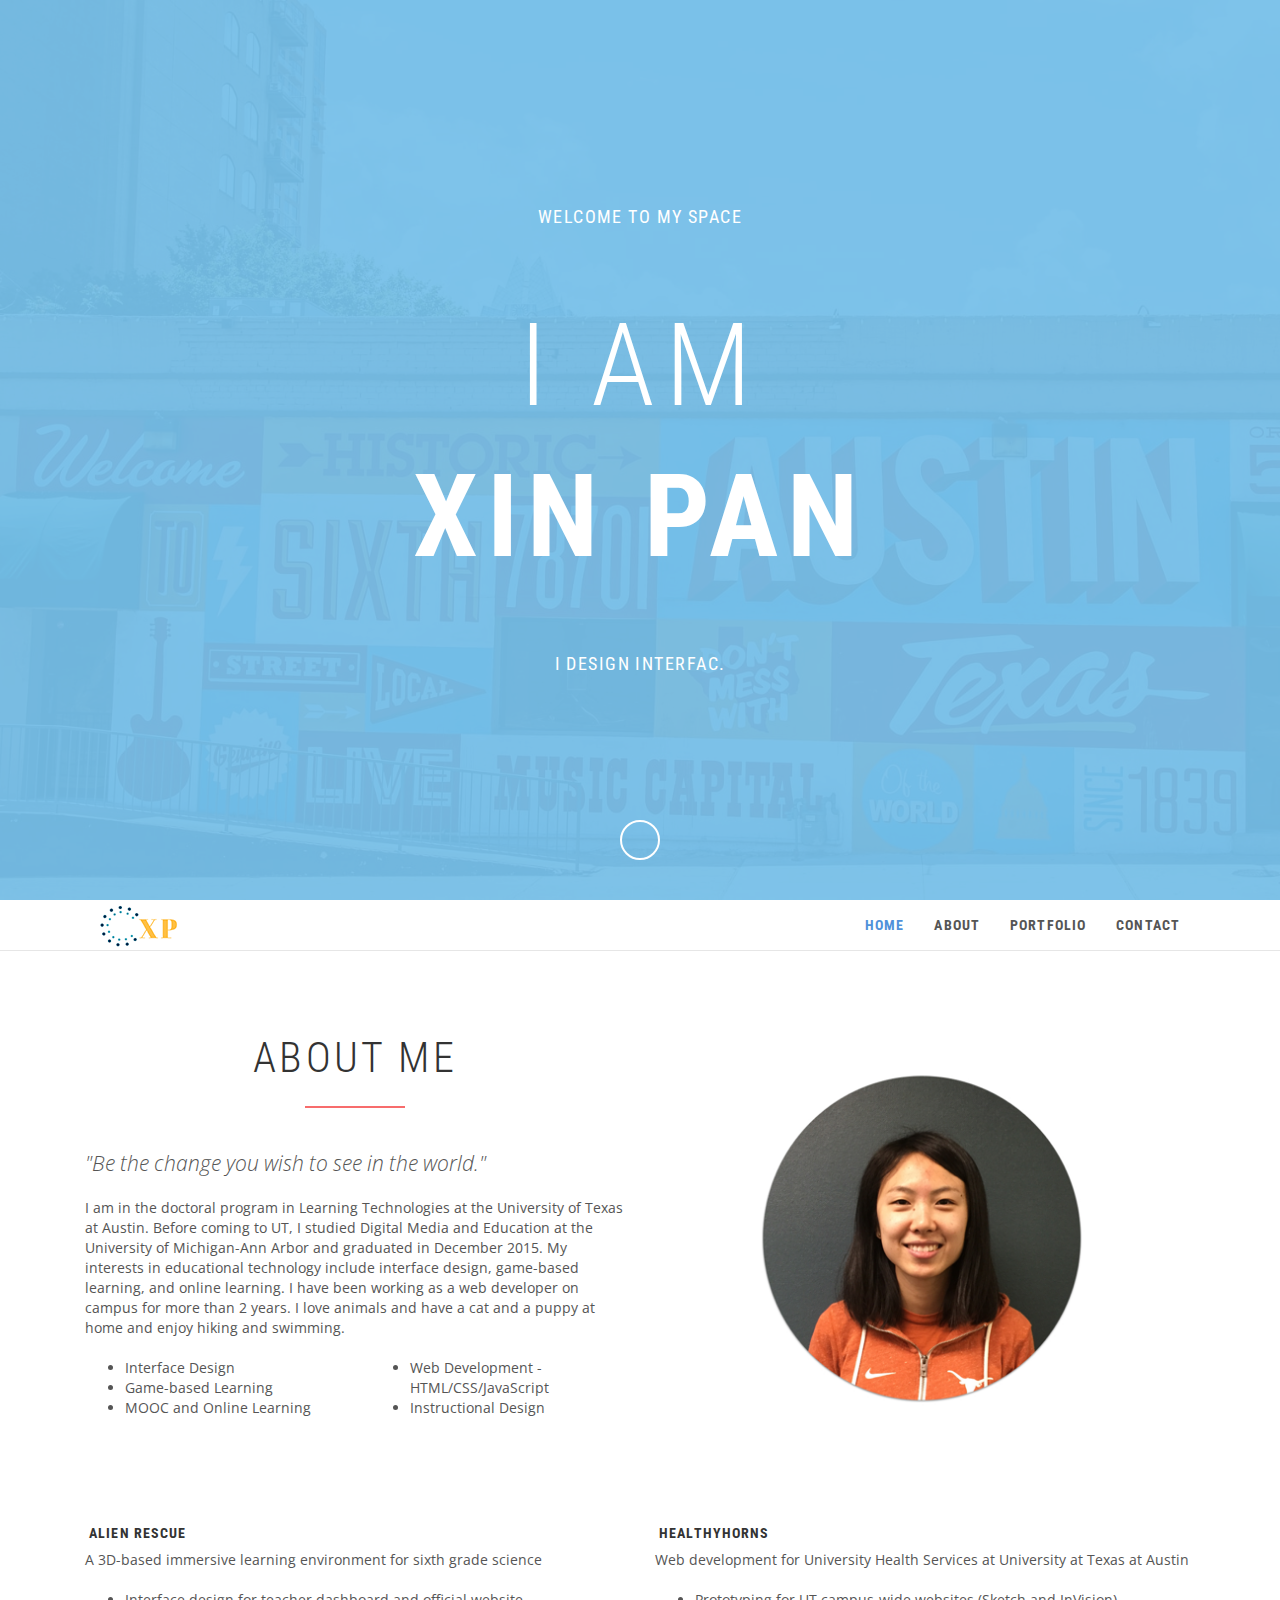
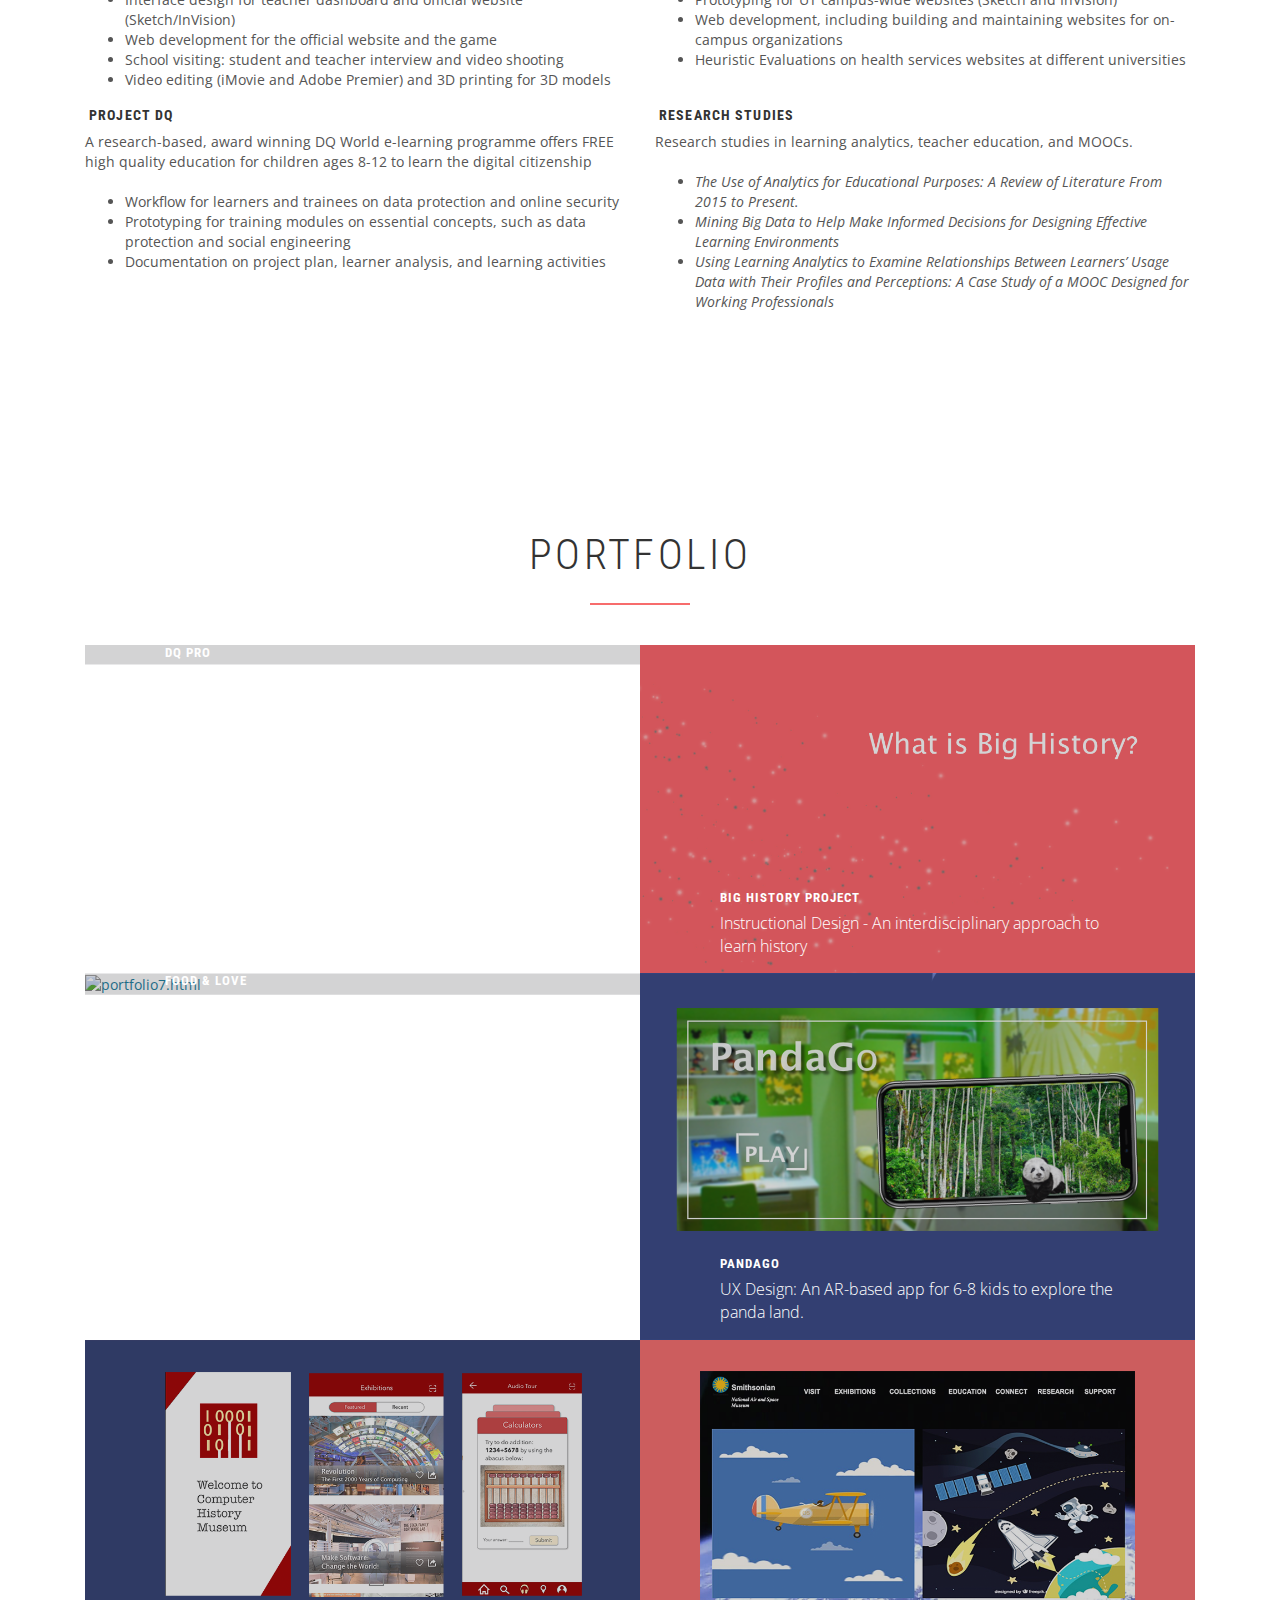
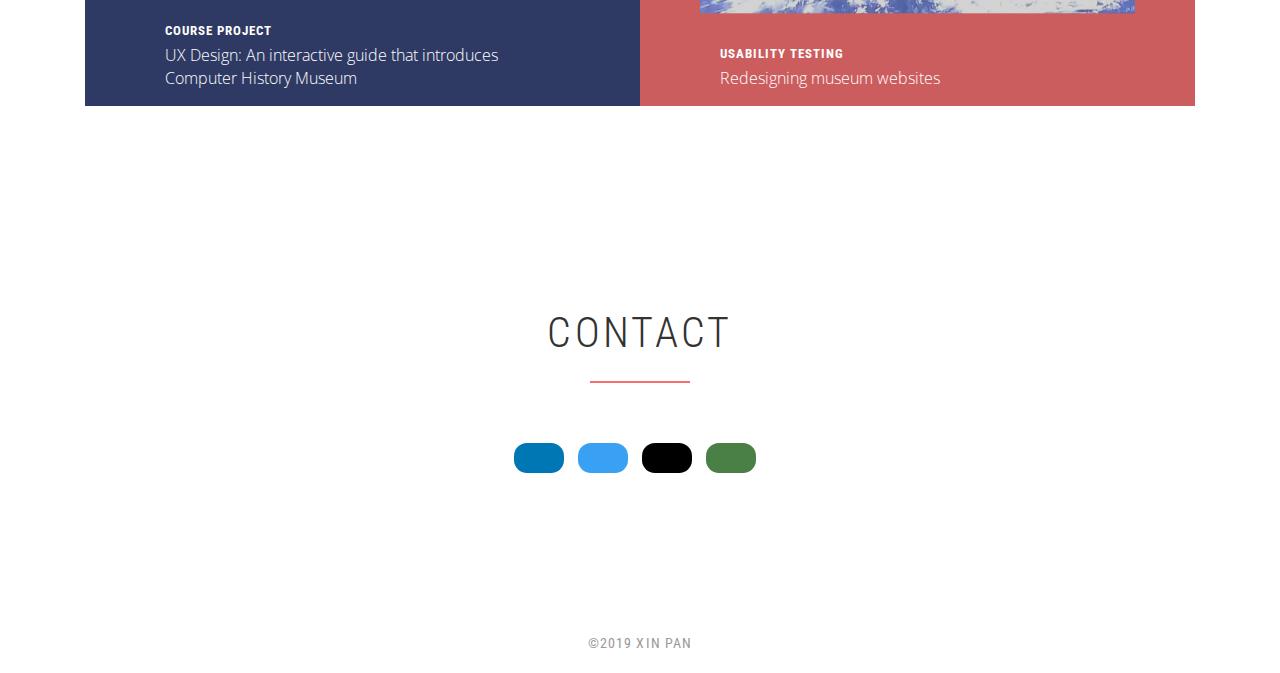
==== commit f4d558a7: "Update icon" ====
--- a/index.html
+++ b/index.html
@@ -23,7 +23,7 @@
   <!-- Custom stylesheet - for your changes-->
   <link rel="stylesheet" href="css/custom.css" />
   <!-- Favicon-->
-  <link rel="shortcut icon" href="favicon.png" />
+  <link rel="shortcut icon" type="image/png" href="img/icon.png">
   <!-- Tweaks for older IEs-->
   <!--[if lt IE 9]>
       <script src="https://oss.maxcdn.com/html5shiv/3.7.2/html5shiv.min.js"></script>
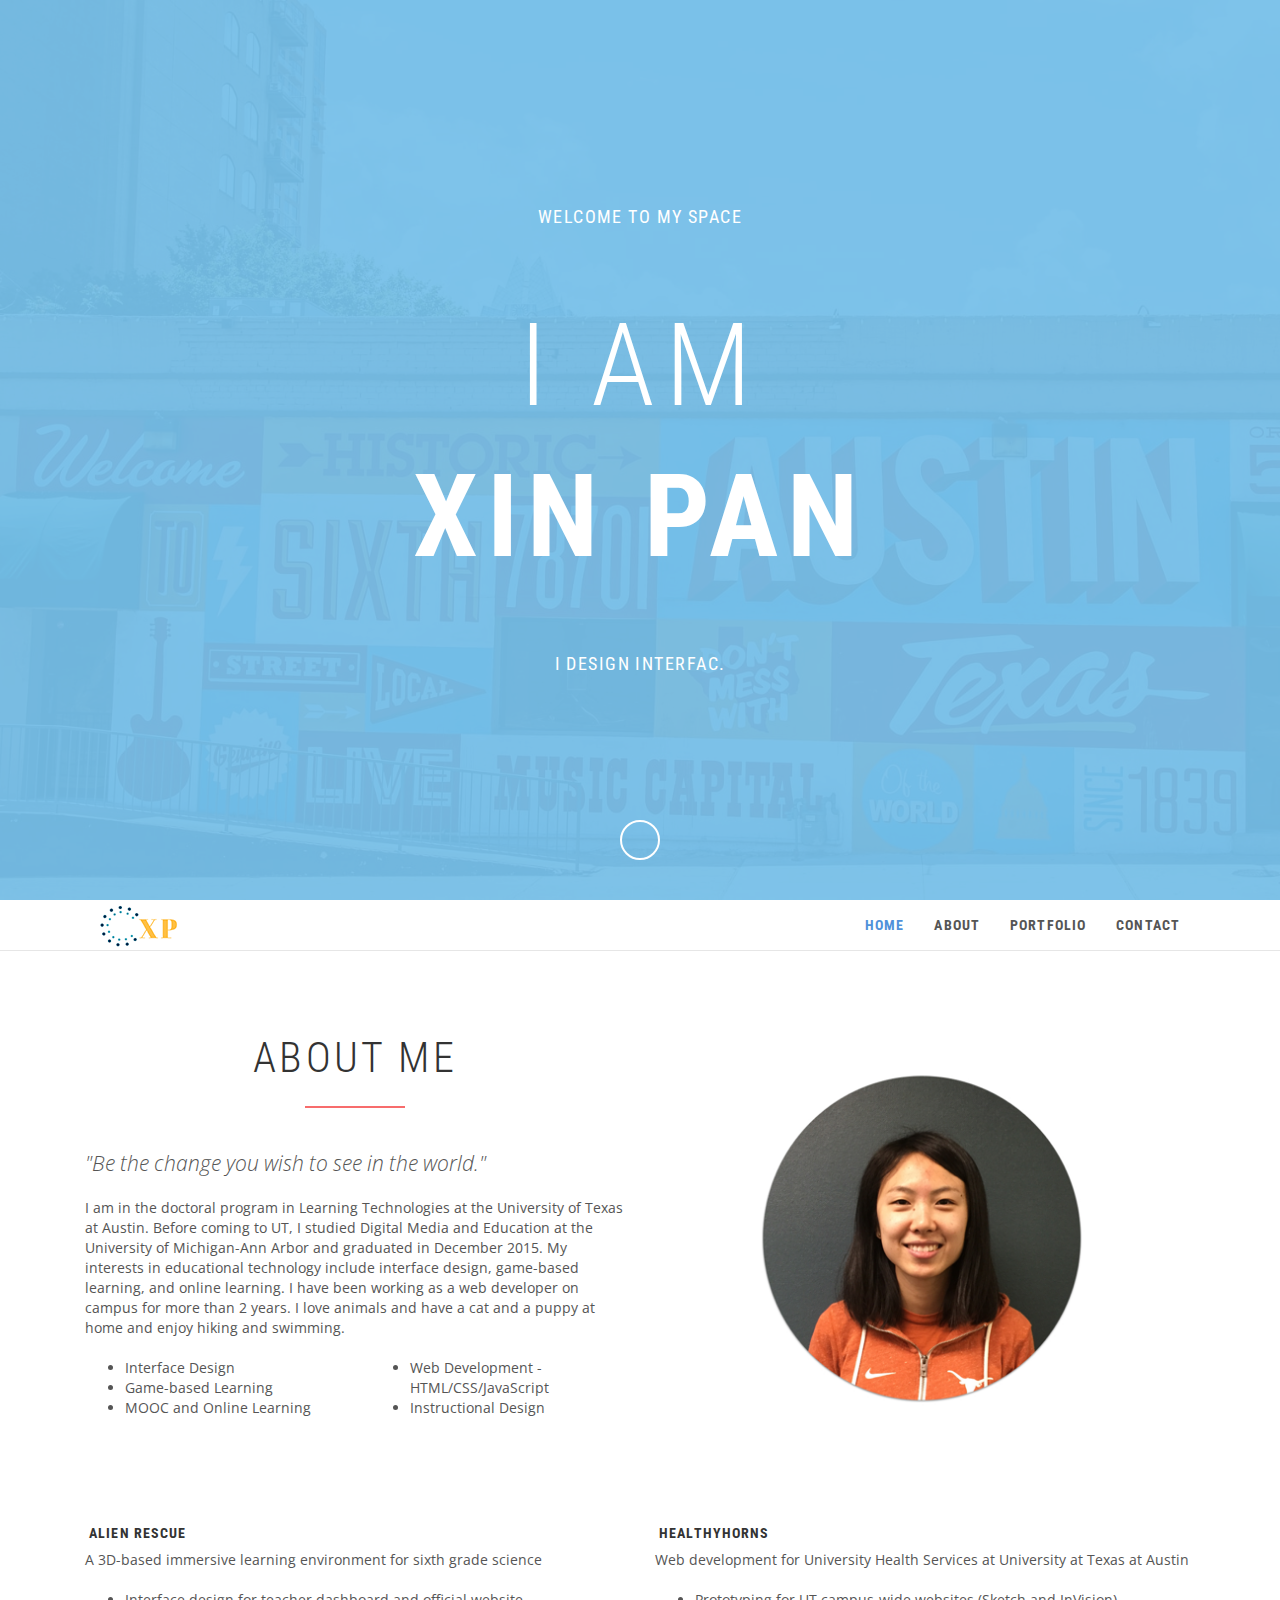
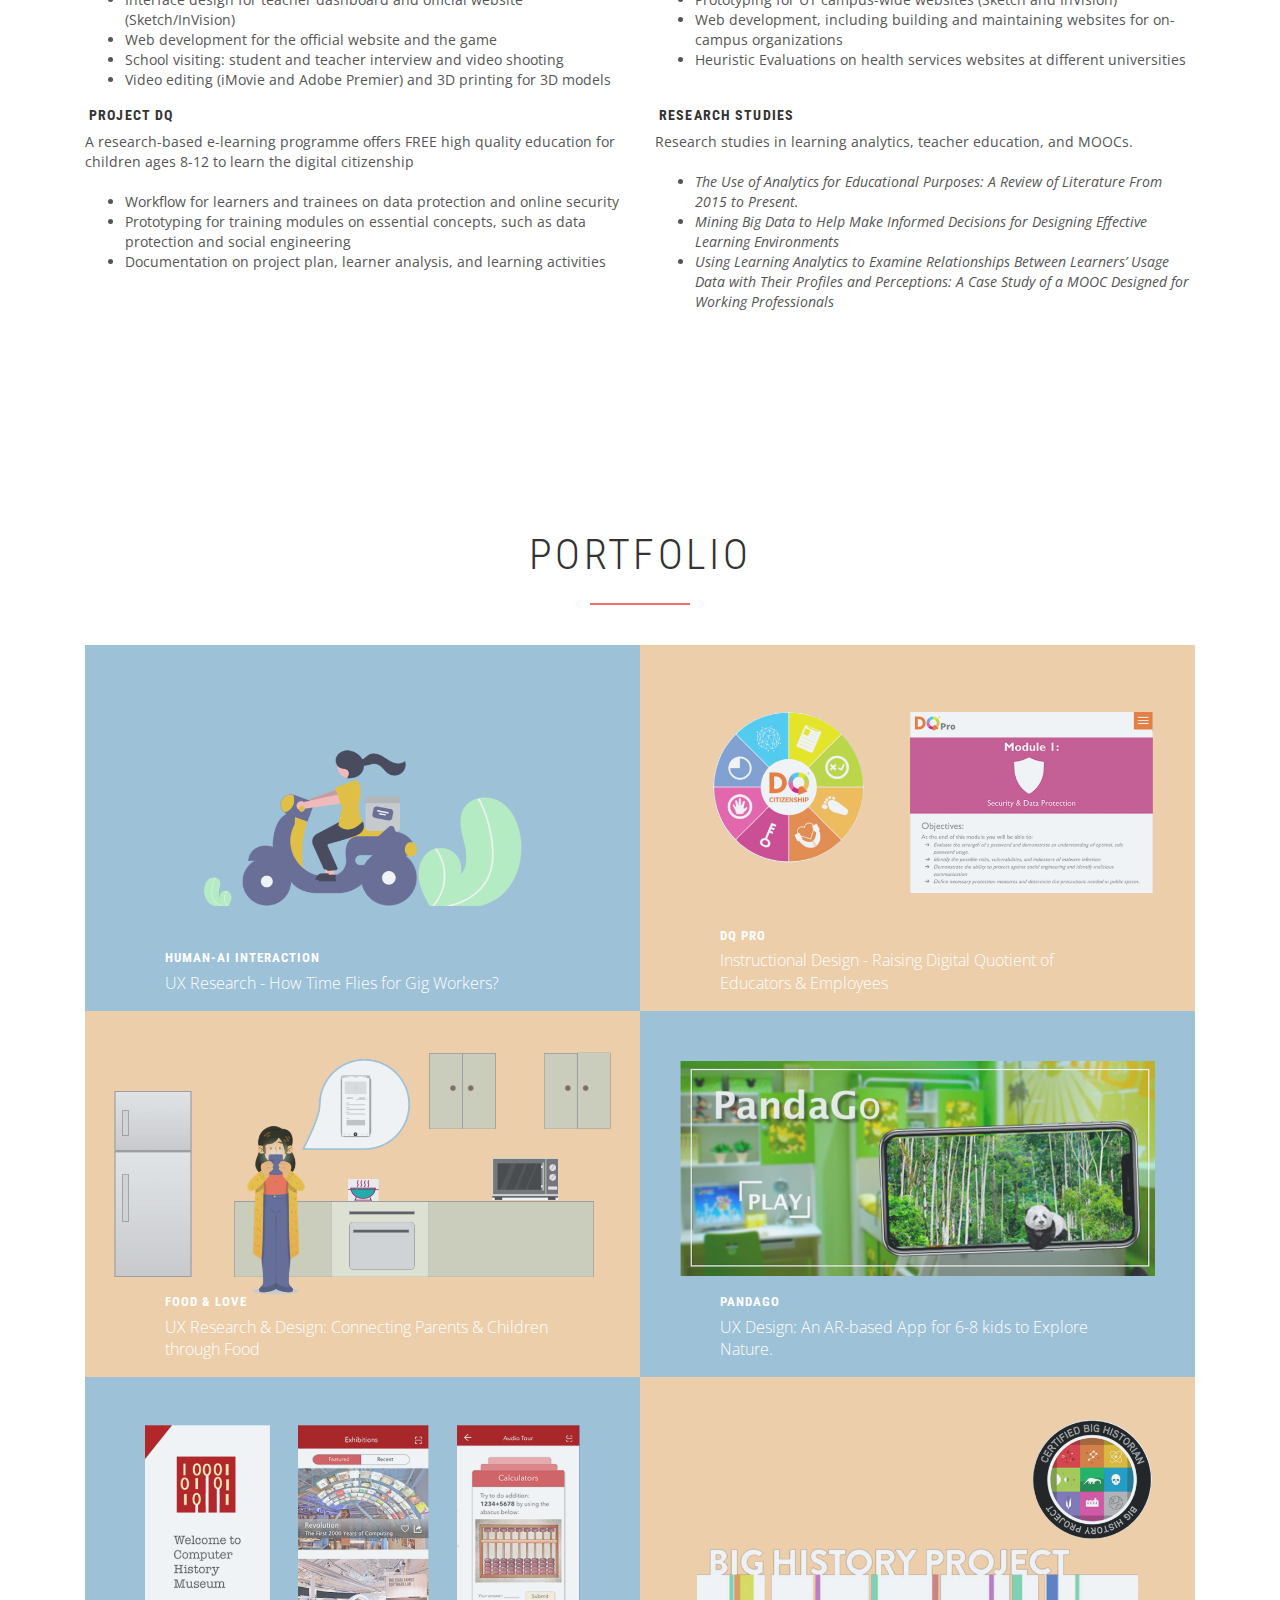
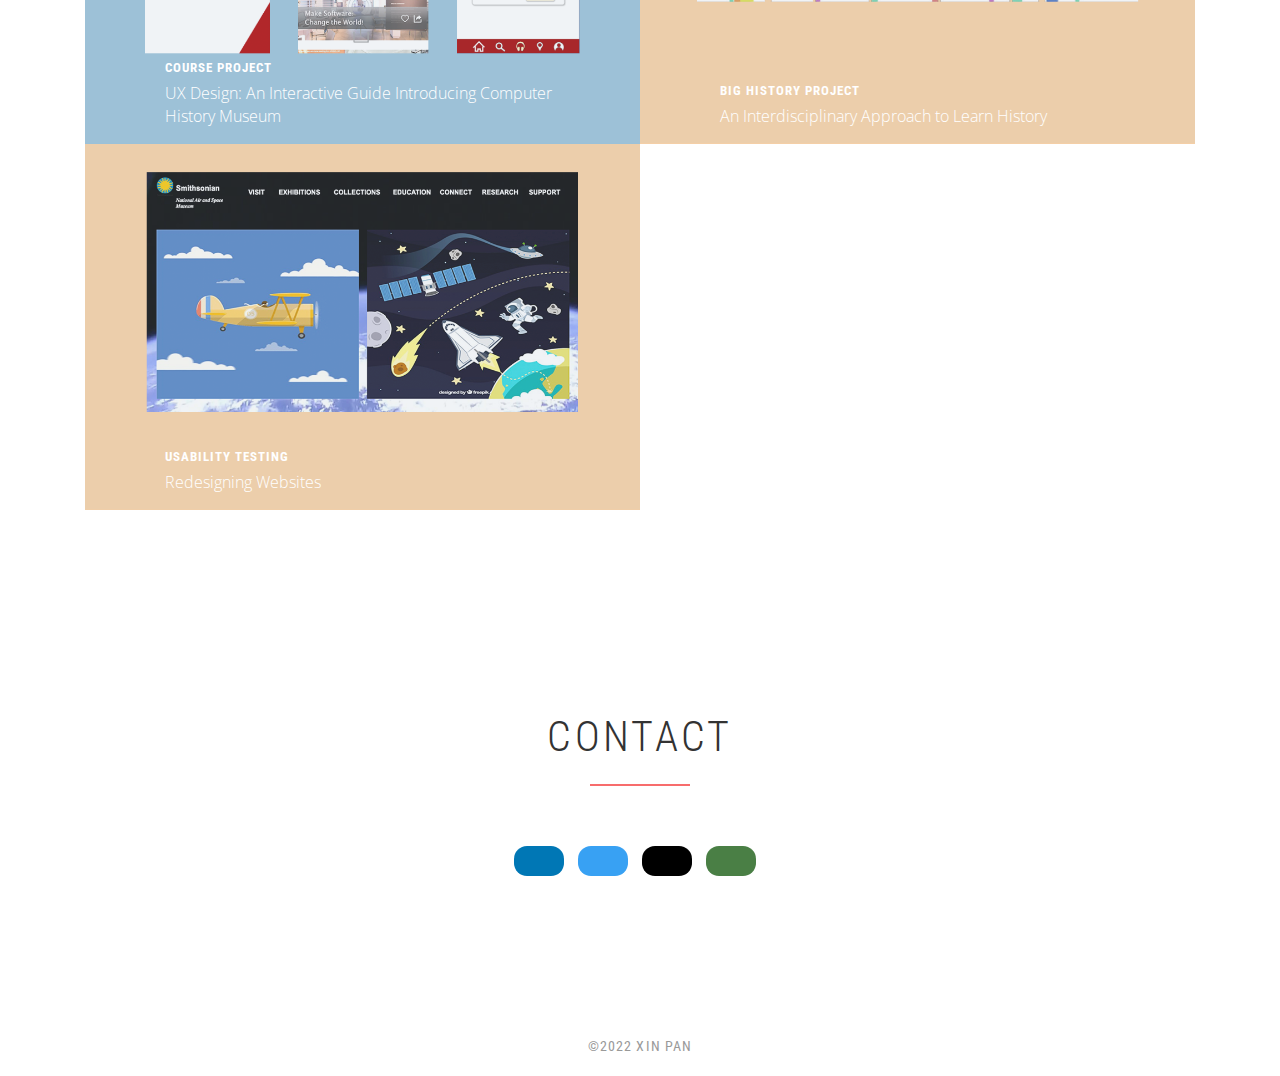
==== commit 27ef0986: "update portfolio" ====
--- a/index.html
+++ b/index.html
@@ -170,7 +170,7 @@
           <h5>
             <i class="fa fa-life-ring"></i>&nbsp;Project DQ</h5>
           <p>
-            A research-based, award winning DQ World e-learning programme offers FREE high quality education for children ages 8-12 to
+            A research-based e-learning programme offers FREE high quality education for children ages 8-12 to
             learn the digital citizenship
           </p>
           <ul>
@@ -218,19 +218,32 @@
       </div>
       <div class="row no-gutters">
         <div class="col-lg-6">
-          <a class="portfolio-item" href="portfolio5.html">
+          <a class="portfolio-item" href="human-ai.html">
+            <span class="caption">
+              <span class="caption-content">
+                <h2 class="portfolio-heading">Human-AI Interaction</h2>
+                <p class="mb-0">
+                  UX Research - How Time Flies for Gig Workers?
+                </p>
+              </span>
+            </span>
+            <img class="img-fluid" src="img/doordash.png" alt="" />
+          </a>
+        </div>
+        <div class="col-lg-6">
+          <a class="portfolio-item" href="project_dq.html">
             <span class="caption">
               <span class="caption-content">
                 <h2 class="portfolio-heading">DQ Pro</h2>
                 <p class="mb-0">
-                  Instructional Design - Raising digital quotient skills of educators &amp; employees
-                </p>
-              </span>
-            </span>
-            <img class="img-fluid" src="img/portfolio-5.png" alt="" />
-          </a>
-        </div>
-        <div class="col-lg-6">
+                  Instructional Design - Raising Digital Quotient of Educators &amp; Employees
+                </p>
+              </span>
+            </span>
+            <img class="img-fluid" src="img/project_dq1.png" alt="" />
+          </a>
+        </div>
+        <!-- <div class="col-lg-6">
           <a class="portfolio-item" href="portfolio8.html">
             <span class="caption">
               <span class="caption-content">
@@ -242,60 +255,74 @@
             </span>
             <img class="img-fluid" src="img/portfolio-8.png" alt="portfolio8.html" />
           </a>
-        </div>
-        <div class="col-lg-6">
-          <a class="portfolio-item" href="portfolio7.html">
+        </div> -->
+        <div class="col-lg-6">
+          <a class="portfolio-item" href="foodnlove.html">
             <span class="caption">
               <span class="caption-content">
                 <h2 class="portfolio-heading">FOOD &amp; lOVE</h2>
                 <p class="mb-0">
-                  UX Research &amp; Design: Building connection between parents &amp; children through food
-                </p>
-              </span>
-            </span>
-            <img class="img-fluid" src="img/portfolio-7.jpg" alt="portfolio7.html" />
-          </a>
-        </div>
-        <div class="col-lg-6">
-          <a class="portfolio-item" href="portfolio1.html">
+                  UX Research &amp; Design: Connecting Parents &amp; Children through Food
+                </p>
+              </span>
+            </span>
+            <img class="img-fluid" src="img/foodnlove.png" alt="portfolio7.html" />
+          </a>
+        </div>
+        <div class="col-lg-6">
+          <a class="portfolio-item" href="pandago.html">
             <span class="caption">
               <span class="caption-content">
                 <h2 class="portfolio-heading">PandaGo</h2>
                 <p class="mb-0">
-                  UX Design: An AR-based app for 6-8 kids to explore the panda land.
-                </p>
-              </span>
-            </span>
-            <img class="img-fluid" src="img/portfolio-1.png" alt="" />
-          </a>
-        </div>
-
-
-        <div class="col-lg-6">
-          <a class="portfolio-item" href="portfolio4.html">
+                  UX Design: An AR-based App for 6-8 kids to Explore Nature.
+                </p>
+              </span>
+            </span>
+            <img class="img-fluid" src="img/pandago.png" alt="" />
+          </a>
+        </div>
+
+
+        <div class="col-lg-6">
+          <a class="portfolio-item" href="museum.html">
             <span class="caption">
               <span class="caption-content">
                 <h2 class="portfolio-heading">Course Project</h2>
                 <p class="mb-0">
-                  UX Design: An interactive guide that introduces Computer History Museum
-                </p>
-              </span>
-            </span>
-            <img class="img-fluid" src="img/portfolio-4.png" alt="" />
-          </a>
-        </div>
-
-        <div class="col-lg-6">
-          <a class="portfolio-item" href="portfolio6.html">
+                  UX Design: An Interactive Guide Introducing Computer History Museum
+                </p>
+              </span>
+            </span>
+            <img class="img-fluid" src="img/museum.png" alt="" />
+          </a>
+        </div>
+
+        <div class="col-lg-6">
+          <a class="portfolio-item" href="big_history.html">
+            <span class="caption">
+              <span class="caption-content">
+                <h2 class="portfolio-heading">Big History Project</h2>
+                <p class="mb-0">
+                  An Interdisciplinary Approach to Learn History
+                </p>
+              </span>
+            </span>
+            <img class="img-fluid" src="img/bighistory.png" alt="" />
+          </a>
+        </div>
+        
+        <div class="col-lg-6">
+          <a class="portfolio-item" href="museum2.html">
             <span class="caption">
               <span class="caption-content">
                 <h2 class="portfolio-heading">Usability Testing</h2>
                 <p class="mb-0">
-                  Redesigning museum websites
-                </p>
-              </span>
-            </span>
-            <img class="img-fluid" src="img/portfolio-6.png" alt="" />
+                  Redesigning Websites
+                </p>
+              </span>
+            </span>
+            <img class="img-fluid" src="img/museum2.png" alt="" />
           </a>
         </div>
       </div>
@@ -333,7 +360,7 @@
     <div class="container">
       <div class="row copyright">
         <div class="col-md-12">
-          <p class="roboto">&copy;2019 Xin Pan</p>
+          <p class="roboto">&copy;2022 Xin Pan</p>
         </div>
       </div>
     </div>
--- a/css/stylish-portfolio.css
+++ b/css/stylish-portfolio.css
@@ -264,7 +264,7 @@
   display: flex;
   height: 100%;
   width: 100%;
-  background-color: rgba(33, 37, 41, 0.2);
+  background-color: rgb(179 194 209 / 20%);
   position: absolute;
   top: 0;
   bottom: 0;
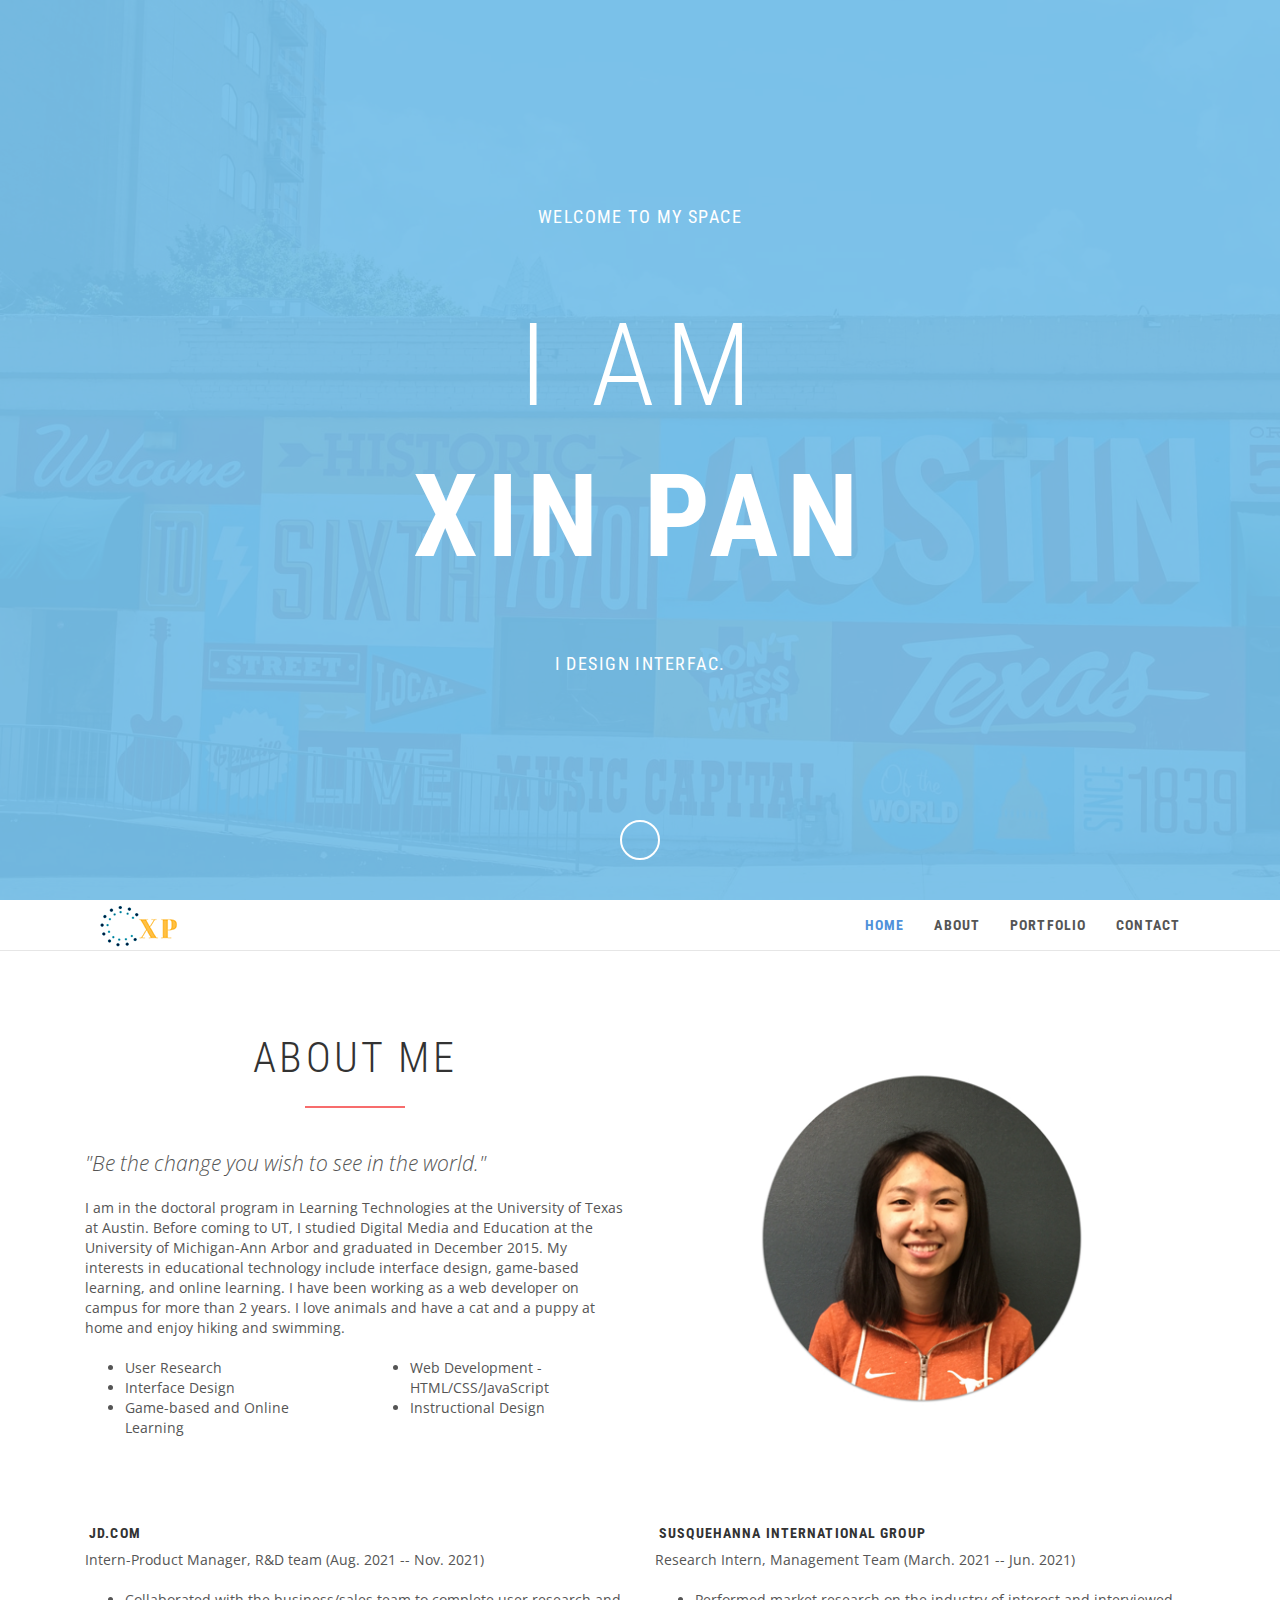
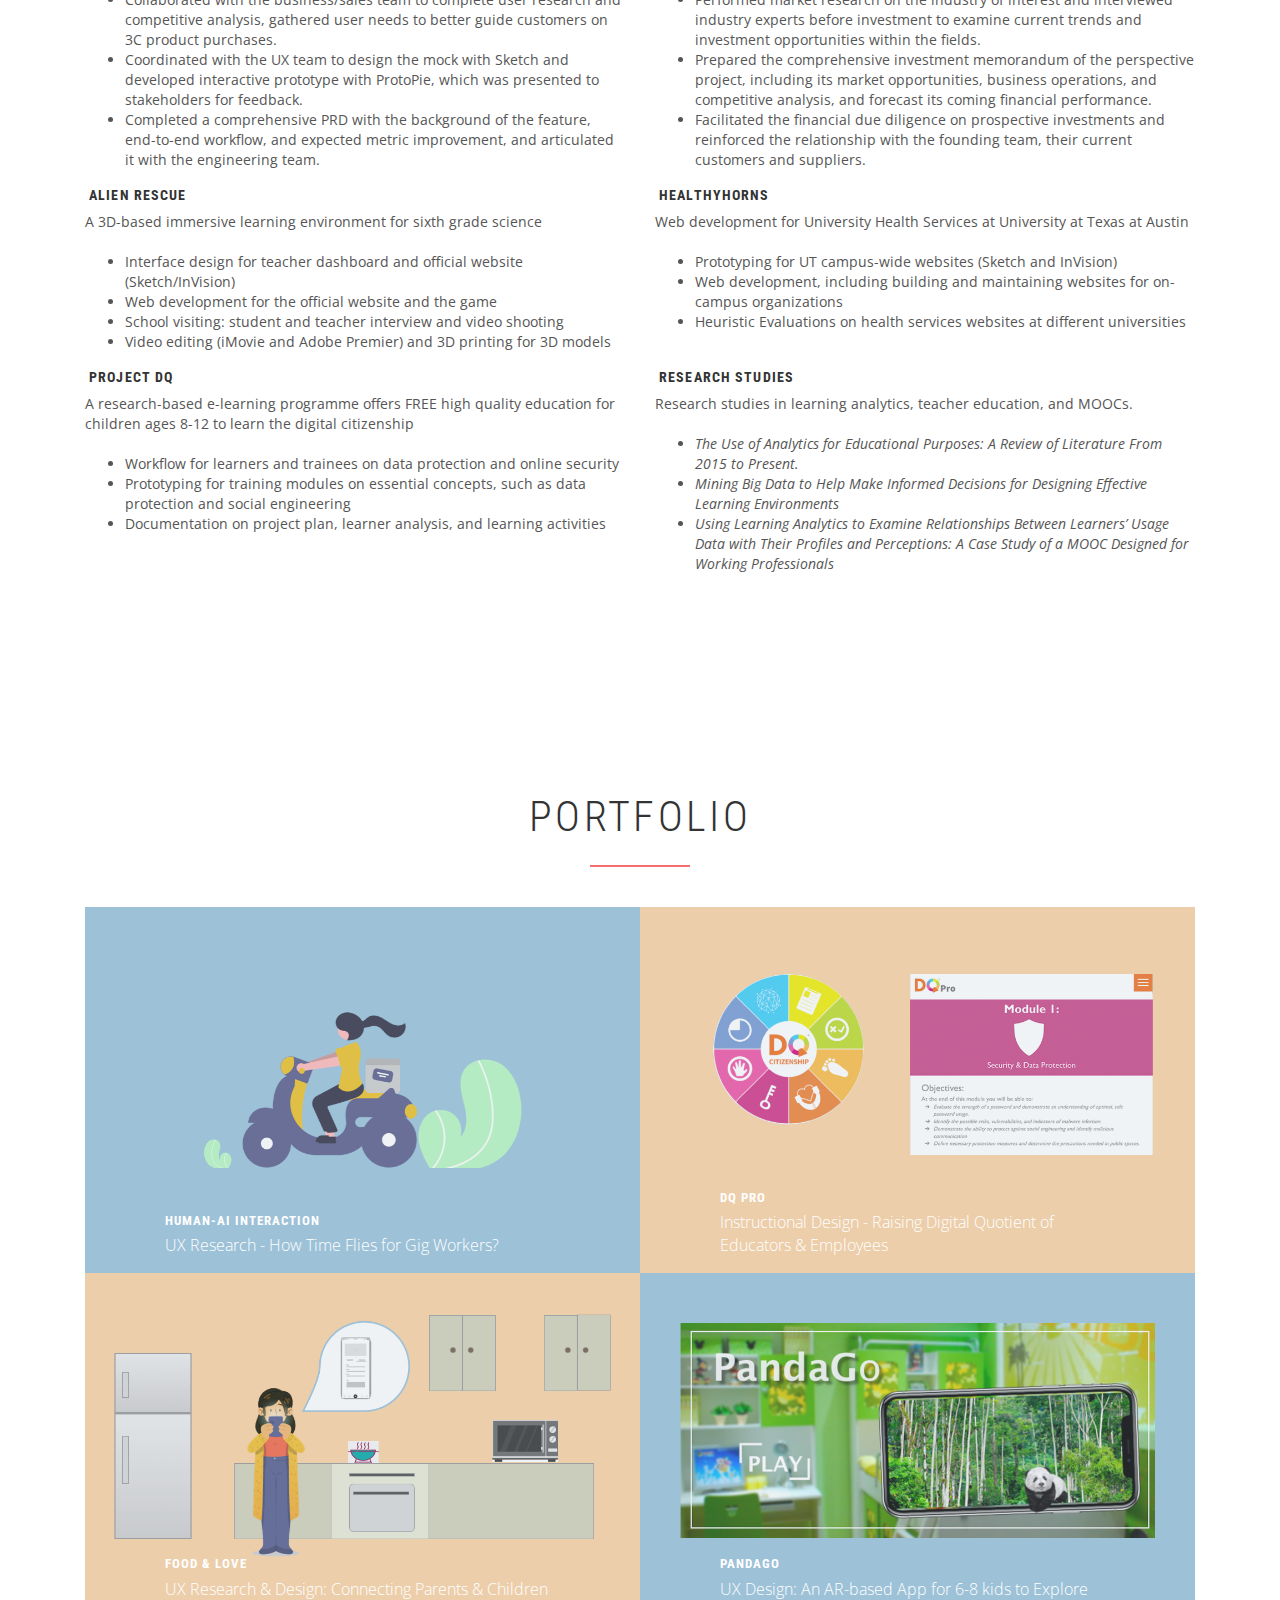
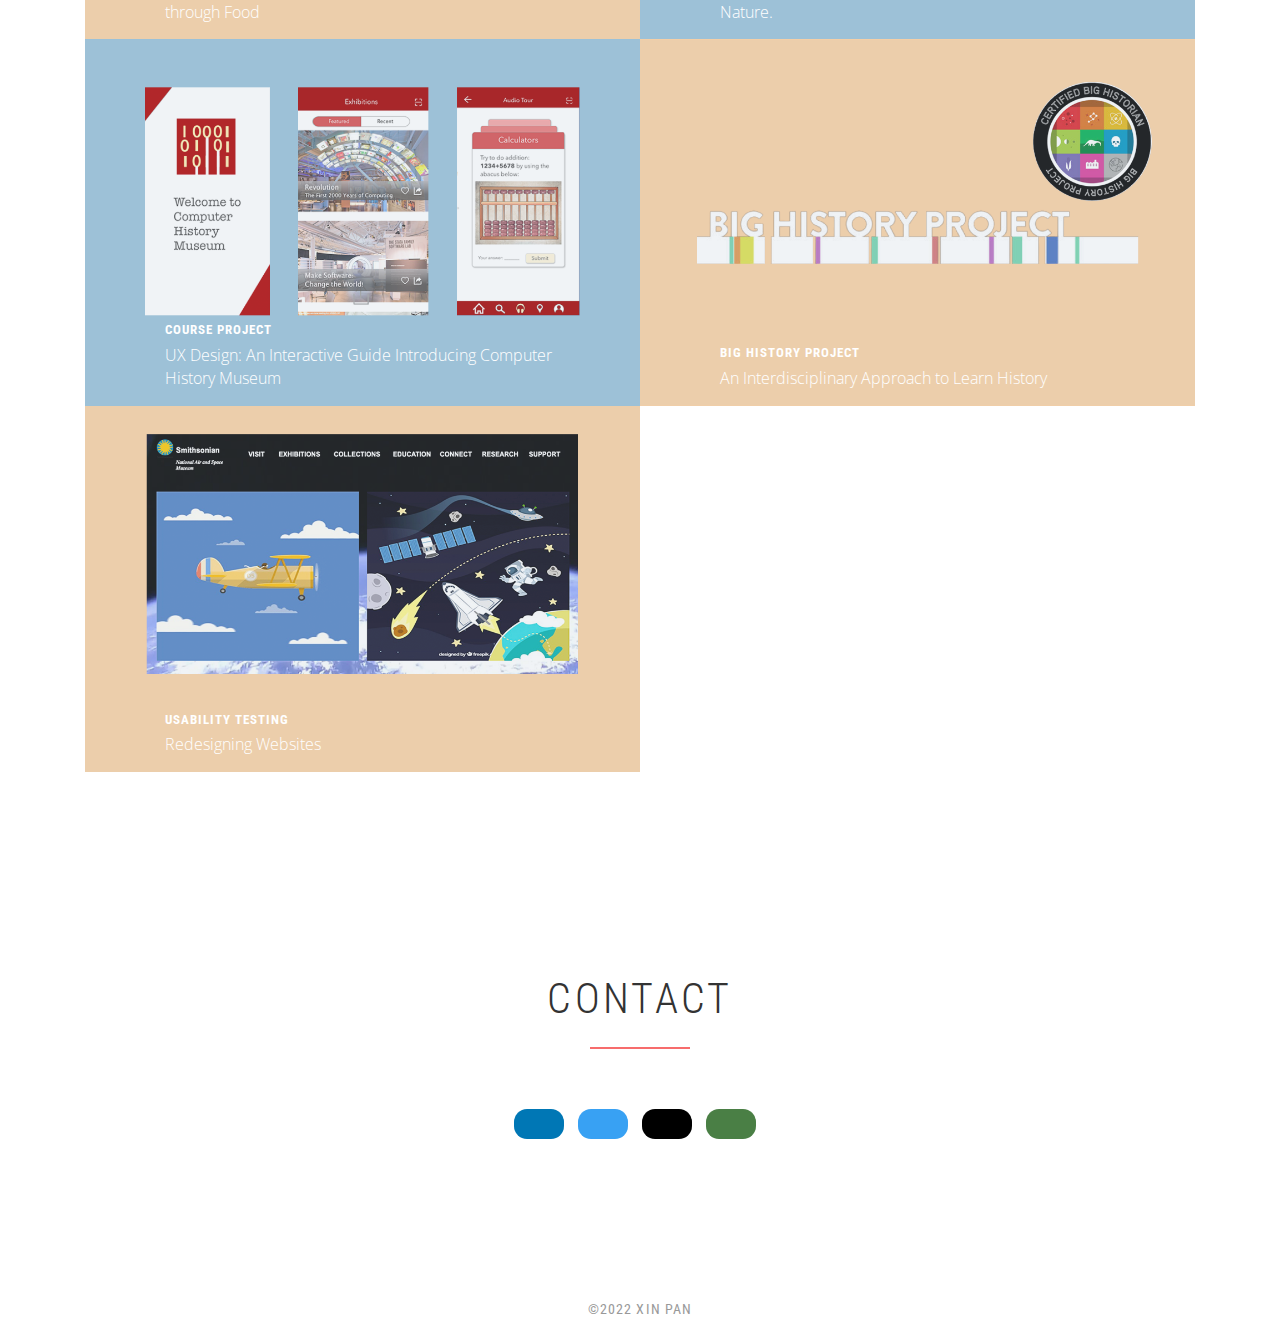
==== commit cf4c511b: "Add more experience" ====
--- a/index.html
+++ b/index.html
@@ -105,9 +105,9 @@
           <div class="row">
             <div class="col-sm-6">
               <ul>
+                <li>User Research</li>
                 <li>Interface Design</li>
-                <li>Game-based Learning</li>
-                <li>MOOC and Online Learning</li>
+                <li>Game-based and Online Learning</li>
               </ul>
             </div>
             <div class="col-sm-6">
@@ -122,6 +122,44 @@
           <p>
             <img src="img/bio-image.png" alt="" class="img-fluid" />
           </p>
+        </div>
+      </div>
+      <div class="row">
+        <div class="col-sm-6">
+          <h5>
+            <i class="fa fa-shopping-cart"></i>&nbsp;JD.com</h5>
+          <p>
+            Intern-Product Manager, R&D team (Aug. 2021 -- Nov. 2021)
+          </p>
+          <ul>
+            <li>
+              Collaborated with the business/sales team to complete user research and competitive analysis, gathered user needs to better guide customers on 3C product purchases.
+            </li>
+            <li>
+              Coordinated with the UX team to design the mock with Sketch and developed interactive prototype with ProtoPie, which was presented to stakeholders for feedback.
+            </li>
+            <li>
+              Completed a comprehensive PRD with the background of the feature, end-to-end workflow, and expected metric improvement, and articulated it with the engineering team.
+            </li>
+          </ul>
+        </div>
+        <div class="col-sm-6">
+          <h5>
+            <i class="fas fa-balance-scale"></i>&nbsp;Susquehanna International Group</h5>
+          <p>
+            Research Intern, Management Team (March. 2021 -- Jun. 2021)
+          </p>
+          <ul>
+            <li>
+              Performed market research on the industry of interest and interviewed industry experts before investment to examine current trends and investment opportunities within the fields.
+            </li>
+            <li>
+              Prepared the comprehensive investment memorandum of the perspective project, including its market opportunities, business operations, and competitive analysis, and forecast its coming financial performance.
+            </li>
+            <li>
+              Facilitated the financial due diligence on prospective investments and reinforced the relationship with the founding team, their current customers and suppliers.
+            </li>
+          </ul>
         </div>
       </div>
       <div class="row">
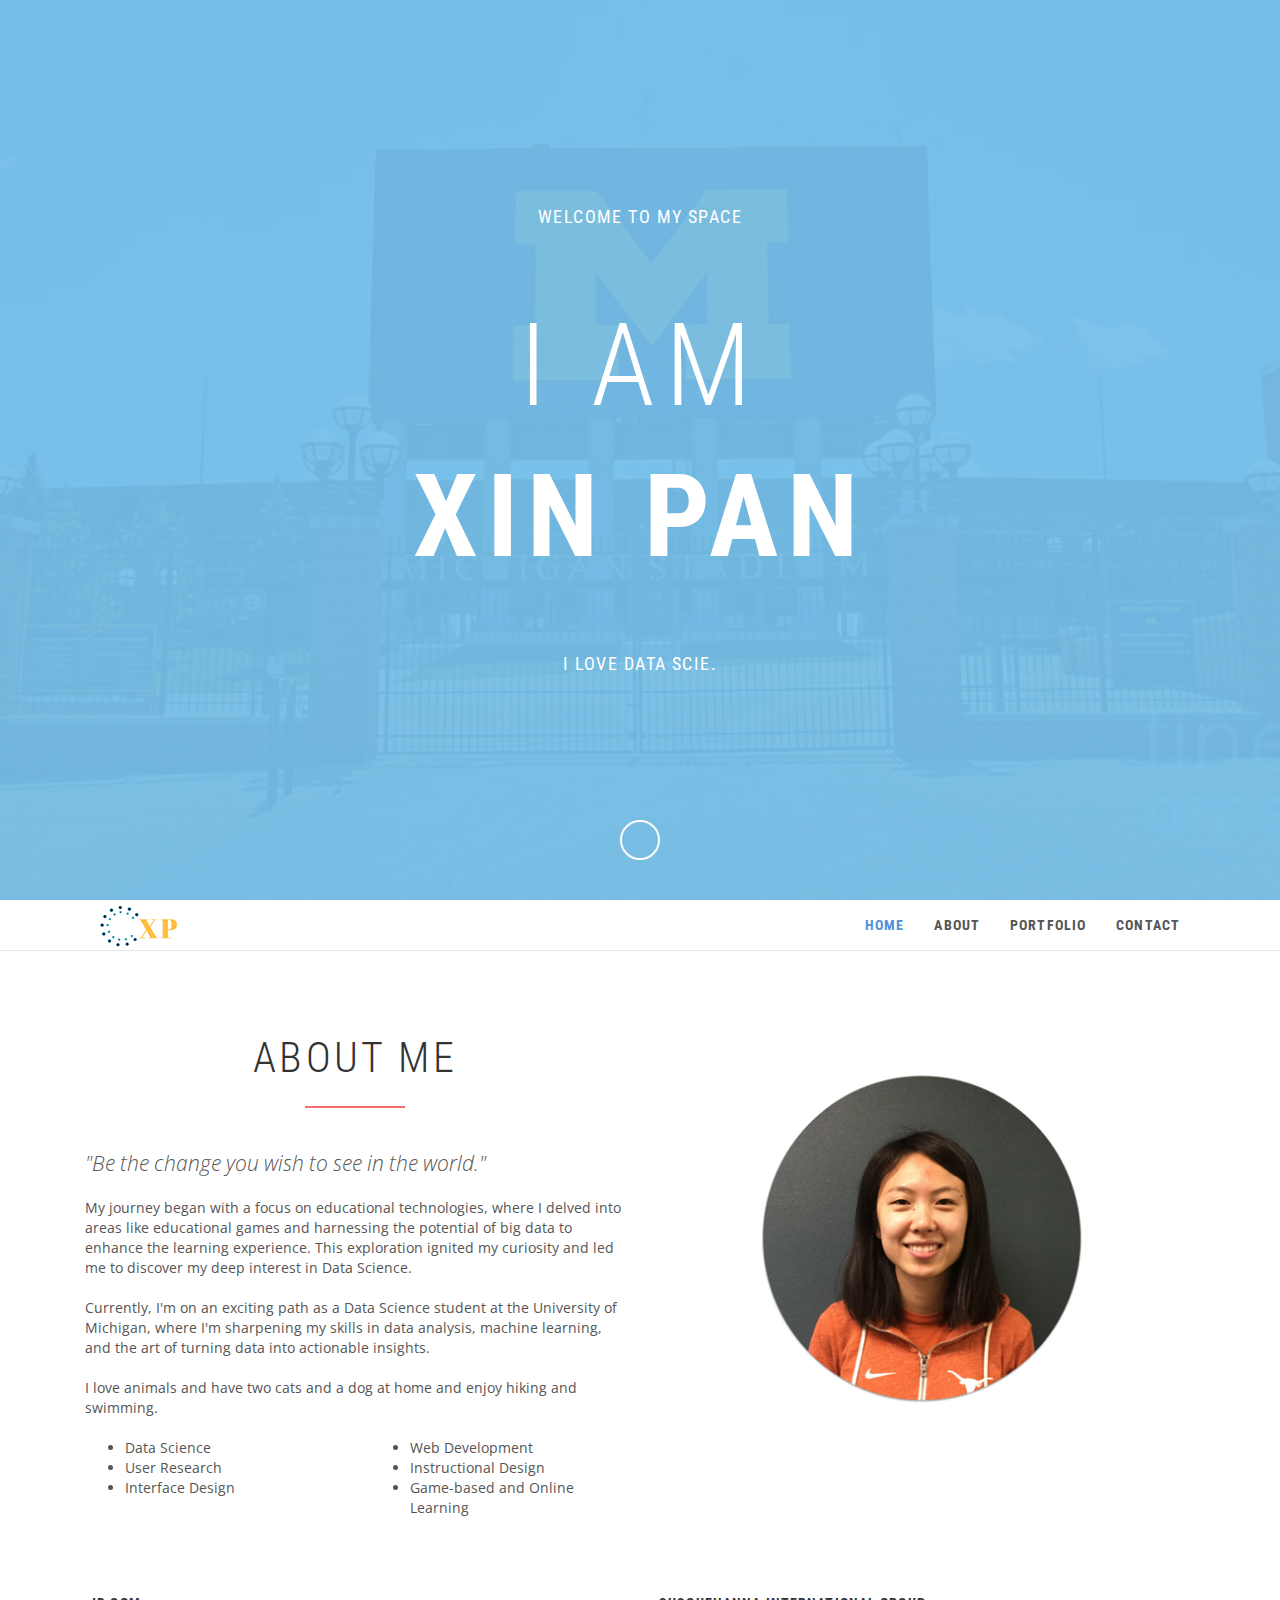
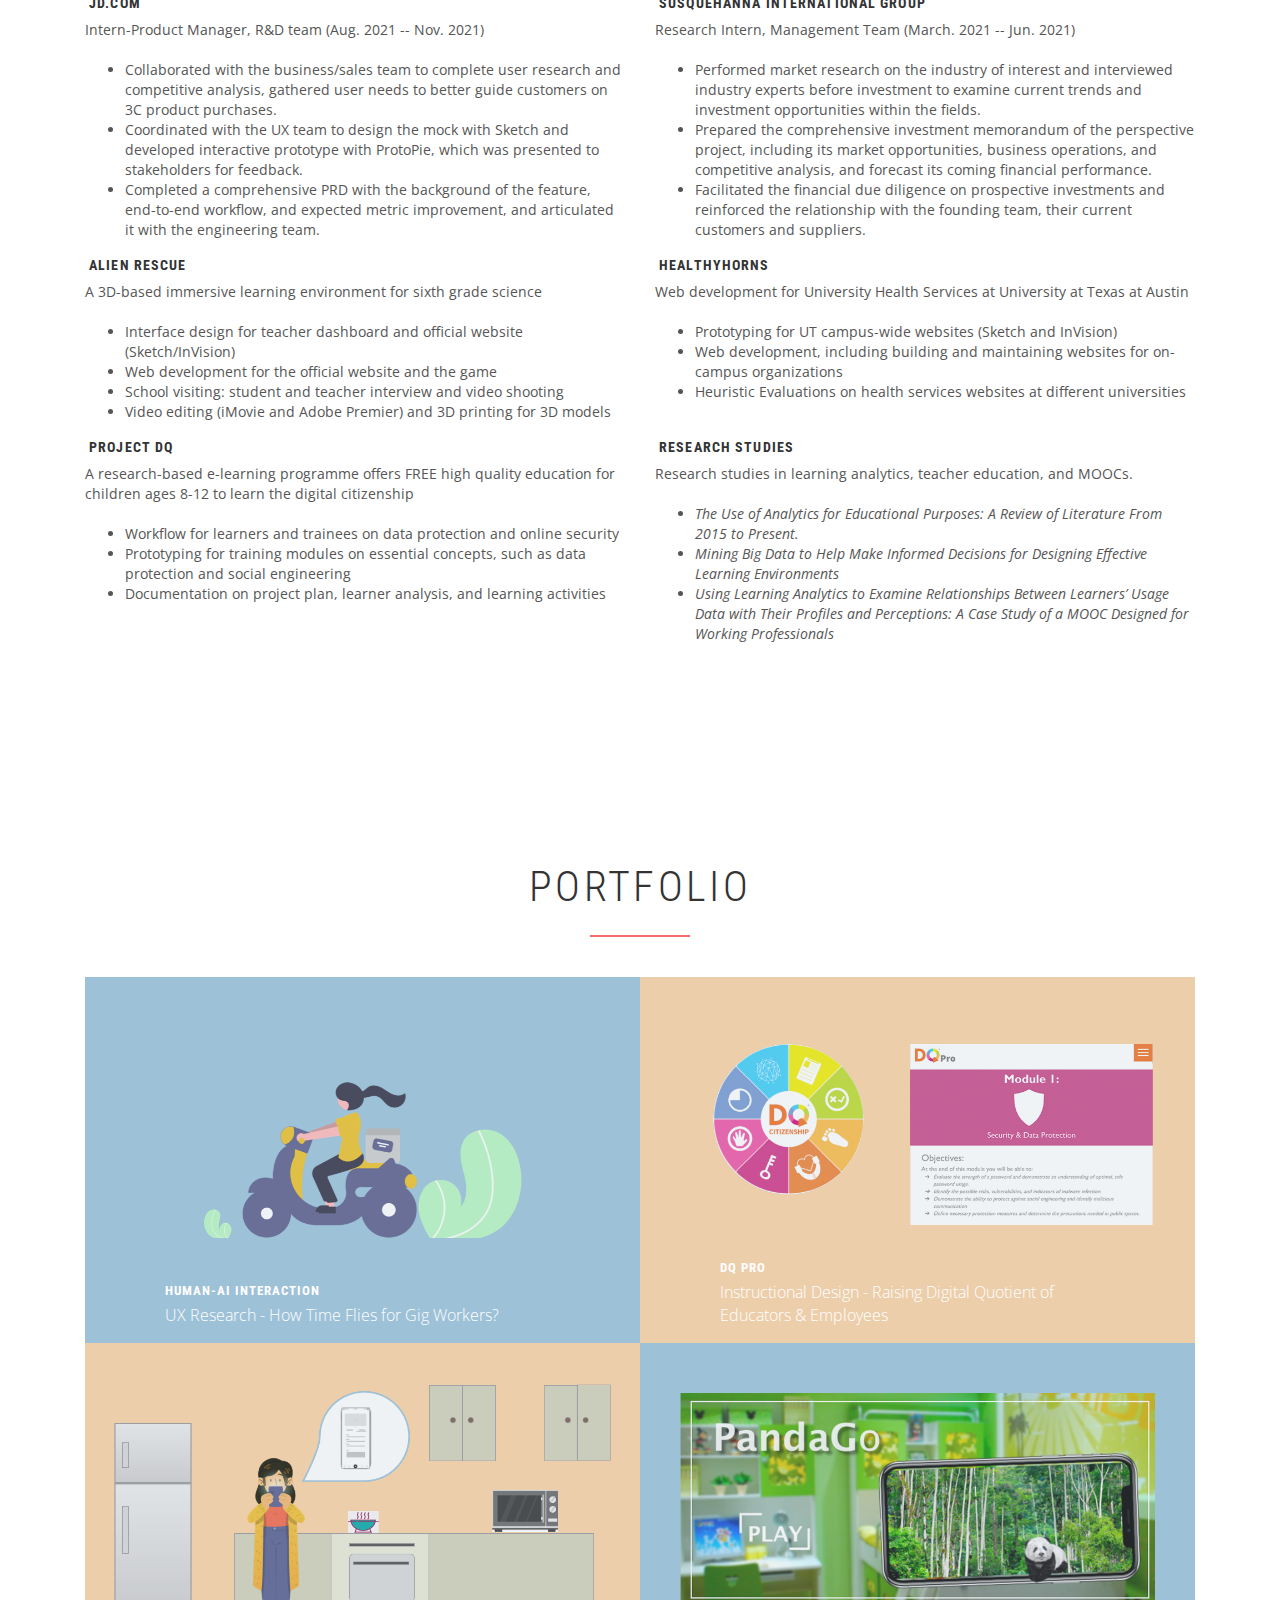
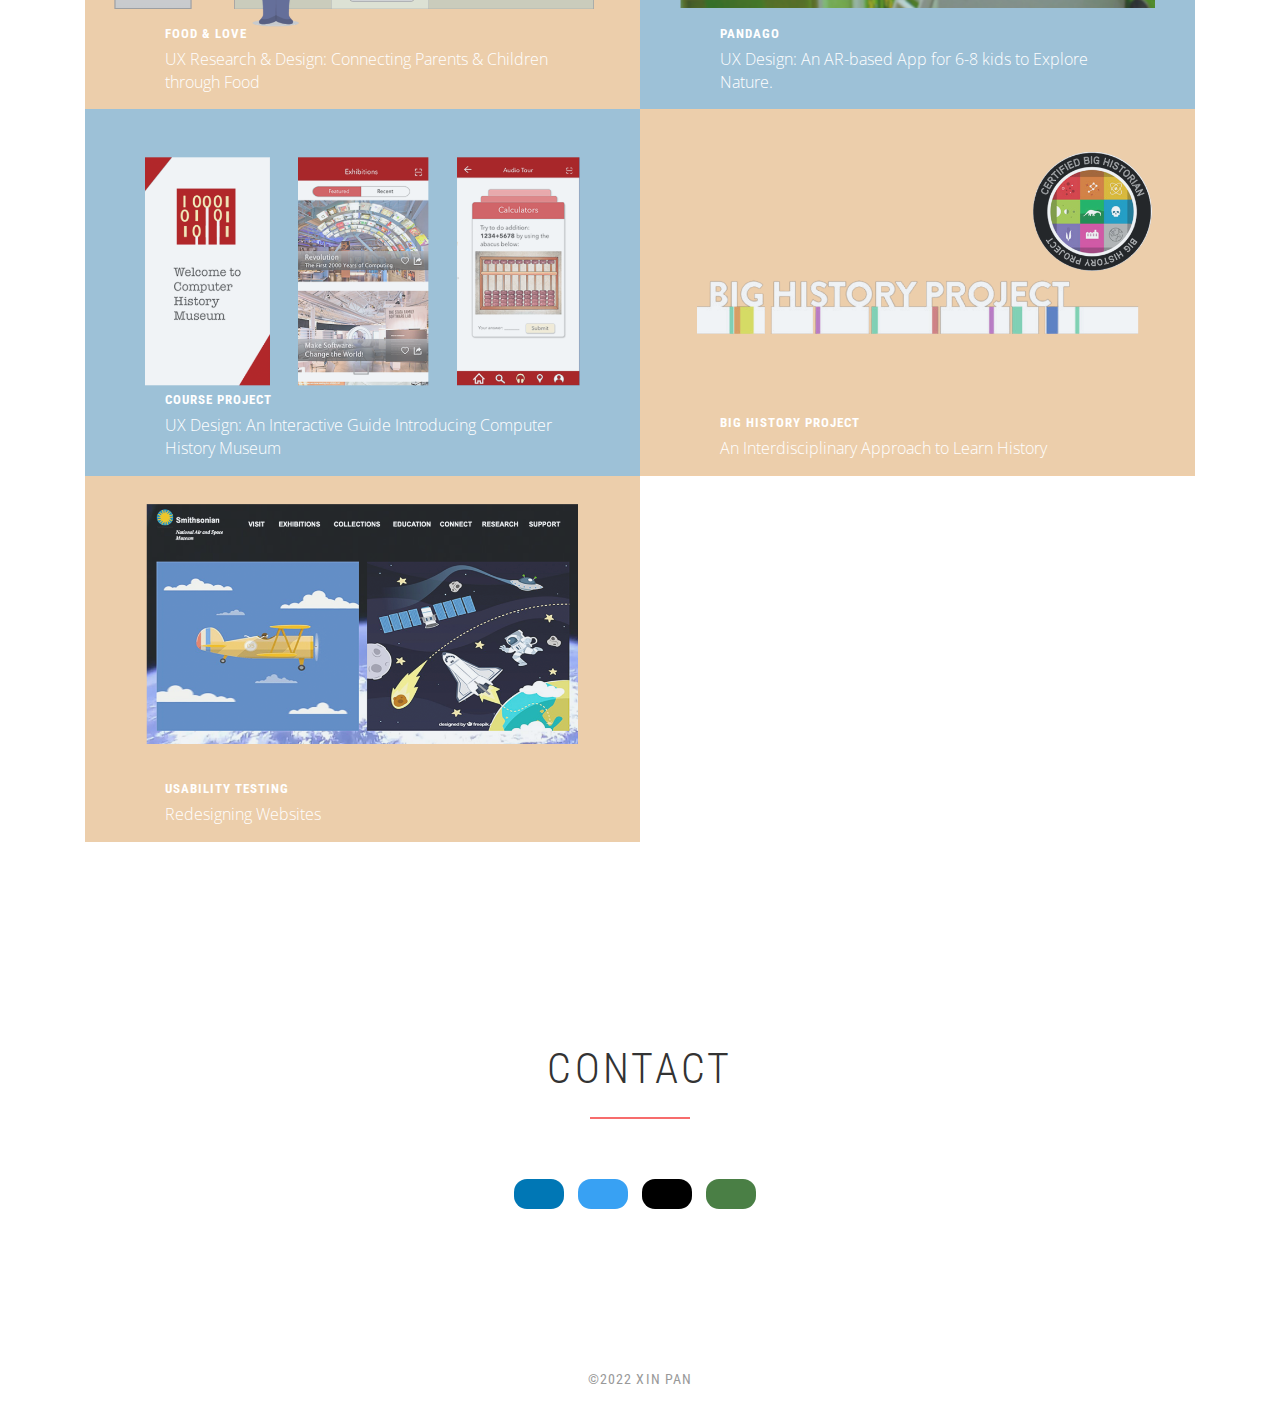
==== commit dcb20fbb: "feat: update and switch to umich oriented" ====
--- a/index.html
+++ b/index.html
@@ -8,7 +8,7 @@
   <meta name="description" content="Information about Xin Pan" />
   <meta name="viewport" content="width=device-width, initial-scale=1" />
   <meta name="robots" content="all,follow" />
-  <meta name="keywords" content="instructional designer,Xin Pan,interface design,game-based learning,online learning,web" />
+  <meta name="keywords" content="data science,instructional designer,Xin Pan,ux research,game-based learning,online learning,web" />
   <meta name="author" content="Xin Pan" />
   <!-- Bootstrap and Font Awesome css-->
   <link rel="stylesheet" href="https://use.fontawesome.com/releases/v5.7.2/css/all.css" integrity="sha384-fnmOCqbTlWIlj8LyTjo7mOUStjsKC4pOpQbqyi7RrhN7udi9RwhKkMHpvLbHG9Sr"
@@ -45,7 +45,7 @@
               <br />
               <span class="bold">Xin Pan</span>
             </h1>
-            <p class="roboto">I design
+            <p class="roboto">I love
               <span class="typy"></span>.</p>
           </div>
         </div>
@@ -96,24 +96,32 @@
             <i>"Be the change you wish to see in the world."</i>
           </p>
           <p>
-            I am in the doctoral program in Learning Technologies at the University of Texas at Austin. Before coming to UT, I studied
-            Digital Media and Education at the University of Michigan-Ann Arbor and graduated in December 2015. My interests
-            in educational technology include interface design, game-based learning, and online learning. I have been working
-            as a web developer on campus for more than 2 years. I love animals and have a cat and a puppy at home and enjoy
-            hiking and swimming.
+            My journey began with a focus on educational technologies, where I delved into areas
+            like educational games and harnessing the potential of big data to enhance the learning
+            experience. This exploration ignited my curiosity and led me to discover my deep
+            interest in Data Science.
+          </p>
+          <p>
+            Currently, I'm on an exciting path as a Data Science student at the University of Michigan,
+            where I'm sharpening my skills in data analysis, machine learning, and the art of turning
+            data into actionable insights.
+          </p>
+          <p>
+            I love animals and have two cats and a dog at home and enjoy hiking and swimming.
           </p>
           <div class="row">
             <div class="col-sm-6">
               <ul>
+                <li>Data Science</li>
                 <li>User Research</li>
                 <li>Interface Design</li>
-                <li>Game-based and Online Learning</li>
               </ul>
             </div>
             <div class="col-sm-6">
               <ul>
-                <li>Web Development - HTML/CSS/JavaScript</li>
+                <li>Web Development</li>
                 <li>Instructional Design</li>
+                <li>Game-based and Online Learning</li>
               </ul>
             </div>
           </div>
@@ -375,7 +383,7 @@
           <div class="row">
             <div class="col-md-12">
               <p class="social">
-                <a href="https://www.linkedin.com/in/xinpancecilia/" title="My LinkedIn Profile" class="linkedin" target="_blank">
+                <a href="https://www.linkedin.com/in/xinp/" title="My LinkedIn Profile" class="linkedin" target="_blank">
                   <i class="fab fa-linkedin-in"></i>
                 </a>
                 <a href="https://twitter.com/XinPan7" title="My Twitter" class="twitter" target="_blank">
@@ -384,7 +392,7 @@
                 <a href="https://github.com/ceciliaxinpan" title="My Github" class="github" target="_blank">
                   <i class="fab fa-github"></i>
                 </a>
-                <a href="mailto:panxin@utexas.edu" title="Email Me" class="email">
+                <a href="mailto:panxin@umich.edu" title="Email Me" class="email">
                   <i class="fa fa-envelope"></i>
                 </a>
               </p>
--- a/css/style.default.css
+++ b/css/style.default.css
@@ -144,7 +144,7 @@
   background: #5091da;
 }
 .intro.image-background {
-  background: url("../img/austin-background.jpg") center center no-repeat;
+  background: url("../img/umich-background.jpg") center center no-repeat;
   -webkit-background-size: cover;
   -moz-background-size: cover;
   -o-background-size: cover;
